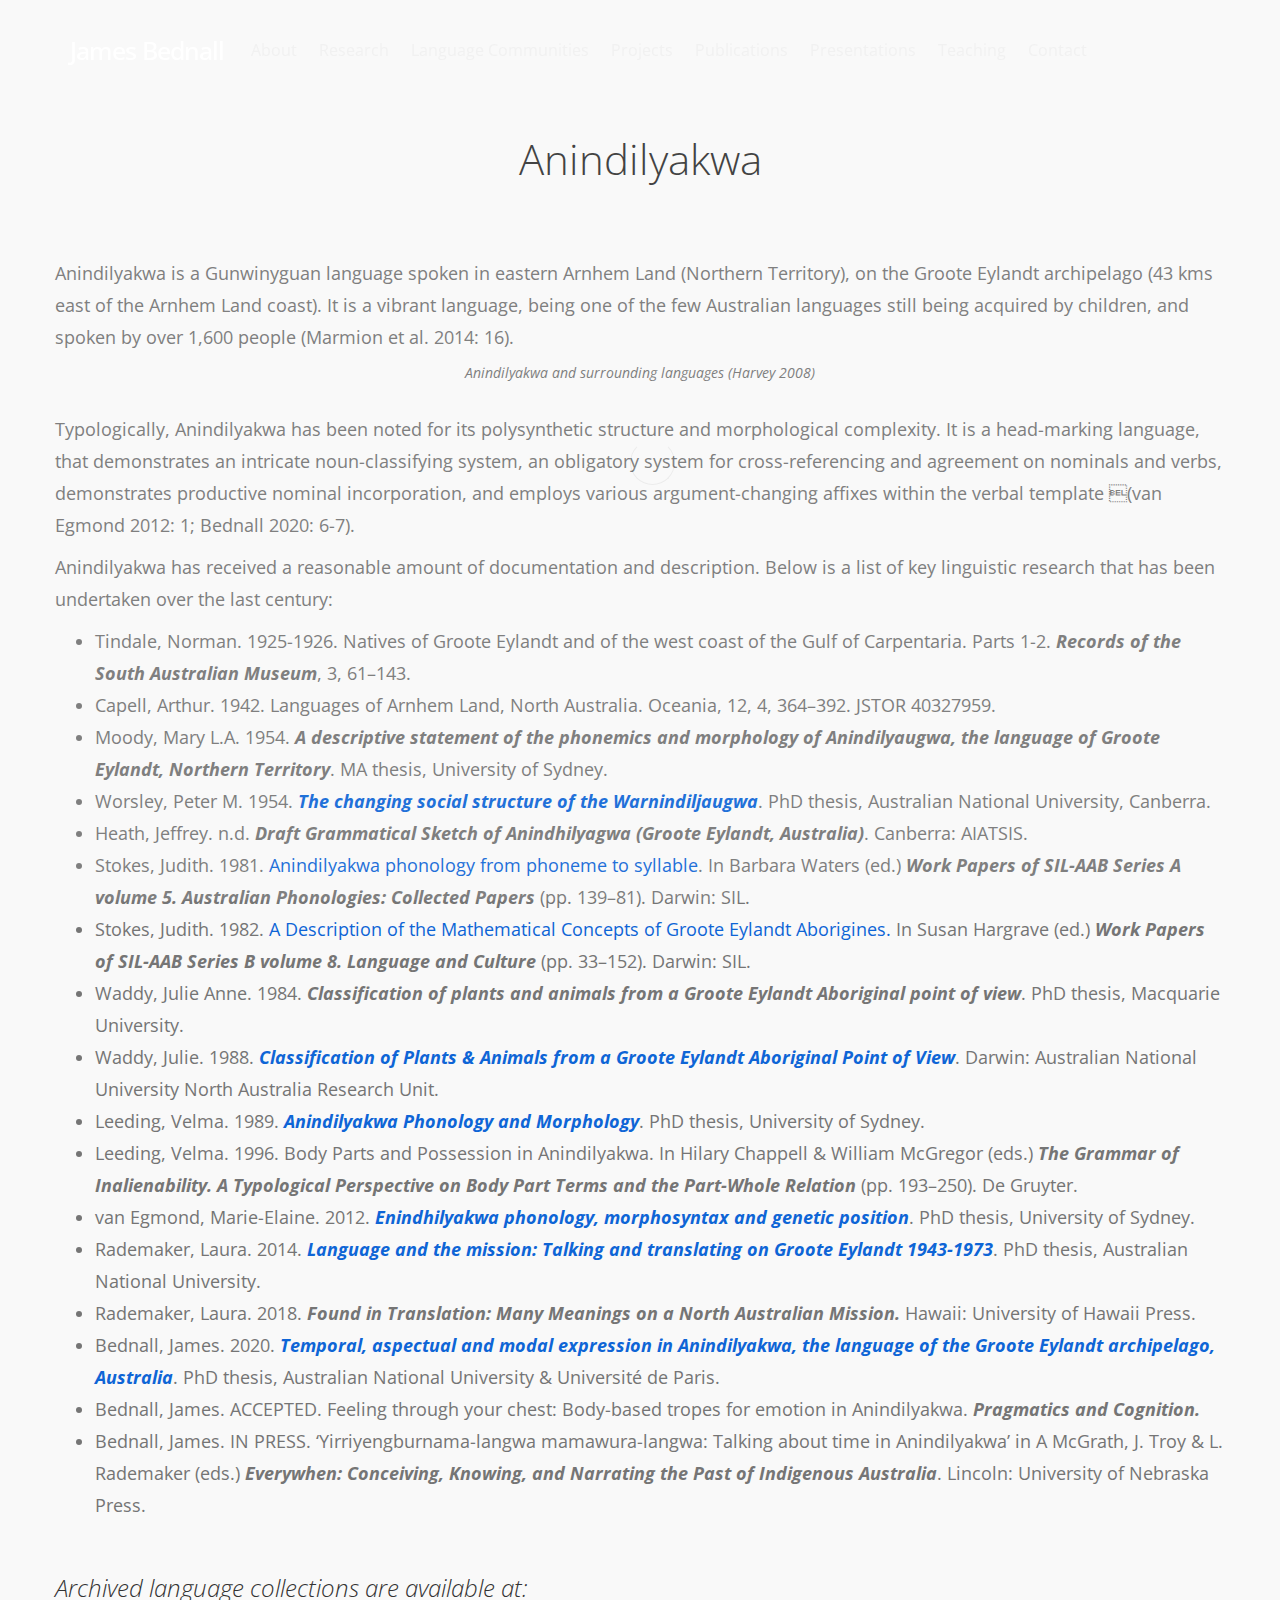
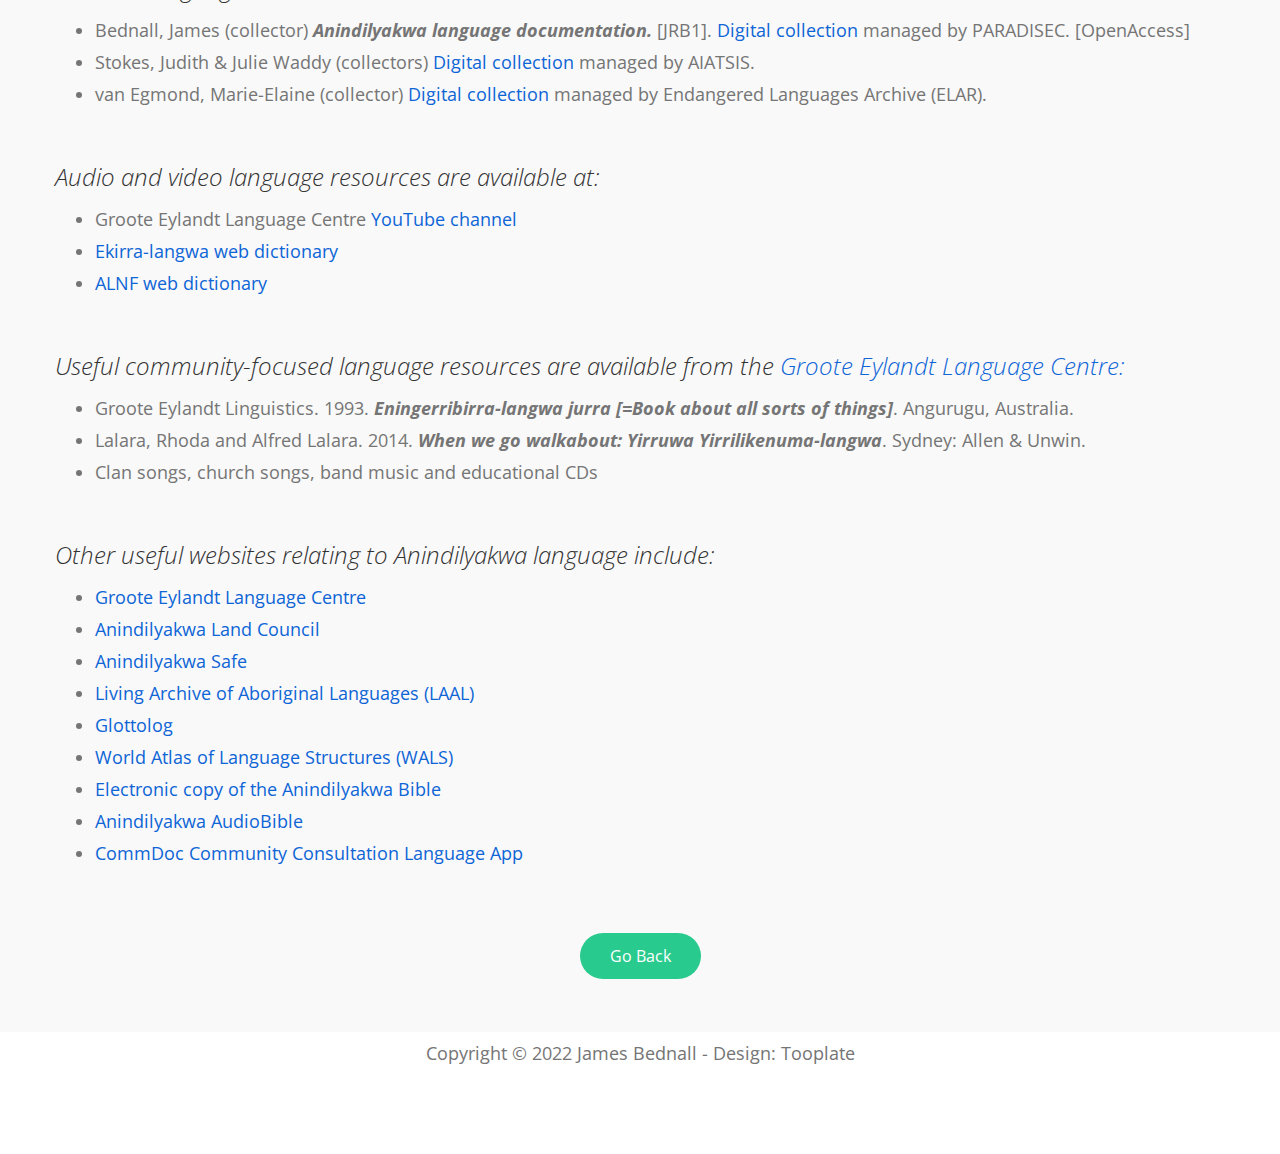
==== anindilyakwa.html @ 647bebe0 "c" ====
<!DOCTYPE html>
<html lang="en">
<head>

	<title>James Bednall</title>
	<!--

    Template 2106 Soft Landing

	http://www.tooplate.com/view/2106-soft-landing

    -->
     <meta charset="UTF-8">
     <meta http-equiv="X-UA-Compatible" content="IE=Edge">
     <meta name="description" content="">
     <meta name="keywords" content="">
     <meta name="team" content="">
     <meta name="viewport" content="width=device-width, initial-scale=1, maximum-scale=1">

     <link rel="stylesheet" href="css/bootstrap.min.css">
     <link rel="stylesheet" href="css/owl.carousel.css">
     <link rel="stylesheet" href="css/owl.theme.default.min.css">
     <link rel="stylesheet" href="css/font-awesome.min.css">

     <!-- MAIN CSS -->
     <link rel="stylesheet" href="css/tooplate-style.css">

</head>
<body>

     <!-- PRE LOADER -->
     <section class="preloader">
          <div class="spinner">

               <span class="spinner-rotate"></span>
               
          </div>
     </section>


     <!-- MENU -->
     <section class="navbar custom-navbar navbar-fixed-top" role="navigation">
          <div class="container">

               <div class="navbar-header">
                    <button class="navbar-toggle" data-toggle="collapse" data-target=".navbar-collapse">
                         <span class="icon icon-bar"></span>
                         <span class="icon icon-bar"></span>
                         <span class="icon icon-bar"></span>
                    </button>

                    <!-- lOGO TEXT HERE -->
                    <a href="index.html" class="navbar-brand">James Bednall</a>
               </div>

               <!-- MENU LINKS -->
               <div class="collapse navbar-collapse">
                    <ul class="nav navbar-nav">
                         <li><a href="#aboutme" class="smoothScroll">About</a></li>
                         <li><a href="#research" class="smoothScroll">Research</a></li>
                         <li><a href="#languagecommunities" class="smoothScroll">Language Communities</a></li>
                         <li><a href="#projects" class="smoothScroll">Projects</a></li>
                         <li><a href="#publications" class="smoothScroll">Publications</a></li>
                         <li><a href="#presentations" class="smoothScroll">Presentations</a></li>
                         <li><a href="#teaching" class="smoothScroll">Teaching</a></li>
                         <li><a href="#contact" class="smoothScroll">Contact</a></li>
                    </ul>
                
               </div>

          </div>
     </section>





    

<!-- About Me -->
<section id="aboutme" data-stellar-background-ratio="0.5">
     <div class="container">
          <br><br><br>
          <center><h1>Anindilyakwa</h1></center>
          <br><br><br>

          <div class="row">
              
                    <p>Anindilyakwa is a Gunwinyguan language spoken in eastern Arnhem Land (Northern Territory), 
                         on the Groote Eylandt archipelago (43 kms east of the Arnhem Land coast). It is a vibrant language, being one of the 
                         few Australian languages still being acquired by children, and spoken by over 1,600 people (Marmion et al. 2014: 16).</p>
                    <center><div class="project-image20"></div>
                    <p><h6>Anindilyakwa and surrounding languages (Harvey 2008)</h6></p></center>
                    <br>
               
          </div>

          <div class="row">

                    <p>Typologically, Anindilyakwa has been noted for its polysynthetic structure and morphological 
                         complexity. It is a head-marking language, that demonstrates an intricate noun-classifying system, an obligatory system 
                         for cross-referencing and agreement on nominals and verbs, demonstrates productive nominal incorporation, and employs 
                         various argument-changing affixes within the verbal template (van Egmond 2012: 1; Bednall 2020: 6-7).</p>
                         
                    <p>Anindilyakwa has received a reasonable amount of documentation and description. Below is a list of key linguistic 
                         research that has been undertaken over the last century:</p>

                         <ul>
                              <li>Tindale, Norman. 1925-1926. Natives of Groote Eylandt and of the west coast of the Gulf of Carpentaria. 
                                   Parts 1-2. <i>Records of the South Australian Museum</i>, 3, 61–143.</li>
                              <li>Capell, Arthur. 1942. Languages of Arnhem Land, North Australia. Oceania, 12, 4, 364–392. JSTOR 40327959.</li>
                              <li>Moody, Mary L.A. 1954. <i>A descriptive statement of the phonemics and morphology of Anindilyaugwa, the language 
                                   of Groote Eylandt, Northern Territory</i>. MA thesis, University of Sydney.</li>

                              <li>Worsley, Peter M. 1954. <a href="http://hdl.handle.net/1885/116807" target="_blank"><i>The changing social structure of the Warnindiljaugwa</i></a>. PhD thesis, Australian National 
                                   University, Canberra.</li>

                              <li>Heath, Jeffrey. n.d. <i>Draft Grammatical Sketch of Anindhilyagwa (Groote Eylandt, Australia)</i>. Canberra: AIATSIS.</li>
                              
                              <li>Stokes, Judith. 1981. <a href="www.ausil.org.au/sites/ausil/files/WP-A-5%20Abubduktajwa%20Phonology_0.pdf" target="_blank">Anindilyakwa 
                                   phonology from phoneme to syllable</a>. In Barbara Waters (ed.) <i>Work Papers of SIL-AAB Series 
                                   A volume 5. Australian Phonologies: Collected Papers</i> (pp. 139–81). Darwin: SIL.</li>

                              <li>Stokes, Judith. 1982. <a href="http://www.ausil.org.au/sites/ausil/files/WP-B-8%20Groote%20Maths%20concepts_0.pdf" target="_blank">A Description of the 
                                   Mathematical Concepts of Groote Eylandt Aborigines.</a> In Susan Hargrave (ed.) <i>Work Papers of SIL-AAB Series B volume 8. Language and Culture</i> 
                                   (pp. 33–152). Darwin: SIL. </li>

                              <li>Waddy, Julie Anne. 1984. <i>Classification of plants and animals from a Groote Eylandt Aboriginal point of view</i>. PhD thesis, 
                                   Macquarie University.</li>

                              <li>Waddy, Julie. 1988. <a href="http://hdl.handle.net/1885/49320" target="_blank"><i>Classification of Plants & Animals from a Groote Eylandt Aboriginal 
                                   Point of View</i></a>. Darwin: Australian National University North Australia Research Unit. </li>

                              <li>Leeding, Velma. 1989.  <a href="https://ses.library.usyd.edu.au/handle/2123/1558" target="_blank"><i>Anindilyakwa Phonology and Morphology</i></a>. PhD thesis, 
                                   University of Sydney. </li>

                              <li>Leeding, Velma. 1996. Body Parts and Possession in Anindilyakwa. In Hilary Chappell & William McGregor (eds.) 
                                   <i>The Grammar of Inalienability. A Typological Perspective on Body Part Terms and the Part-Whole Relation</i> (pp. 193–250). 
                                   De Gruyter.</li>

                              <li>van Egmond, Marie-Elaine. 2012. <a href="https://ses.library.usyd.edu.au/handle/2123/8747" target="_blank"><i>Enindhilyakwa phonology, morphosyntax and genetic 
                                   position</i></a>. PhD thesis, University of Sydney.</li>

                              <li>Rademaker, Laura. 2014. <a href="http://hdl.handle.net/1885/109309" target="_blank"><i>Language and the mission: Talking and translating on Groote Eylandt 
                                   1943-1973</i></a>. PhD thesis, Australian National University. </li>

                              <li>Rademaker, Laura. 2018. <i>Found in Translation: Many Meanings on a North Australian Mission.</i> Hawaii: University of 
                                   Hawaii Press.</li>

                              <li>Bednall, James. 2020. <a href="http://hdl.handle/net/1885/167214" target="_blank"><i>Temporal, aspectual and modal expression in Anindilyakwa, the language 
                                   of the Groote Eylandt archipelago, Australia</i></a>. PhD thesis, Australian National University & Université de Paris. </li>

                              <li>Bednall, James. ACCEPTED. Feeling through your chest: Body-based tropes for emotion in Anindilyakwa. 
                                   <i>Pragmatics and Cognition.</i></li>

                              <li>Bednall, James. IN PRESS. ‘Yirriyengburnama-langwa mamawura-langwa: Talking about time in Anindilyakwa’ in A McGrath, J. 
                                   Troy & L. Rademaker (eds.) <i>Everywhen: Conceiving, Knowing, and Narrating the Past of Indigenous Australia</i>. Lincoln: 
                                   University of Nebraska Press.</li>		
                         </ul>
                         <br>

                         <h3>Archived language collections are available at:</h3>
                         <ul>
                              <li>Bednall, James (collector) <i>Anindilyakwa language documentation.</i> [JRB1]. <a href="http://catalog.paradisec.org.au/collections/JRB1" target="_blank">Digital
                                    collection</a> managed by PARADISEC. [OpenAccess]</li>

                              <li>Stokes, Judith & Julie Waddy (collectors) <a href="https://aiatsis.gov.au/collections/searchcollection" target="_blank">Digital collection</a> managed 
                                   by AIATSIS.</li>

                              <li>van Egmond, Marie-Elaine (collector) <a href="http://elar.soas.ac.uk/deposit/0144" target="_blank">Digital collection</a> managed by Endangered Languages 
                                   Archive (ELAR).</li>
                         </ul>
                         <br>

                         <h3>Audio and video language resources are available at:</h3>
                         <ul>
                              <li>Groote Eylandt Language Centre <a href="https://www.youtube.com/channel/UCXCRwqVs3UTLPvR9q7TVKeA" target="_blank">YouTube channel</a></li>
                              <li><a href="https://anindilyakwa.org.au/resources/dictionaries/ela/" target="_blank">Ekirra-langwa web dictionary</a></li>
                              <li><a href="https://anindilyakwa.org.au/resources/dictionaries/alnf" target="_blank">ALNF web dictionary</a></li>
                         </ul>
                         <br> 

                         <h3>Useful community-focused language resources are available from the <a href="http://www.anindilyakwa.org.au/language-resources/items-for-sale/" target="_blank">
                              Groote Eylandt Language Centre:</a></h3>
                         <ul>
                              <li>Groote Eylandt Linguistics. 1993. <i>Eningerribirra-langwa jurra [=Book about all sorts of things]</i>. Angurugu, Australia.</li>
                              <li>Lalara, Rhoda and Alfred Lalara. 2014. <i>When we go walkabout: Yirruwa Yirrilikenuma-langwa</i>. Sydney: Allen & Unwin.</li>
                              <li>Clan songs, church songs, band music and educational CDs</li>
                         </ul>
                         <br>

                         <h3>Other useful websites relating to Anindilyakwa language include:</h3>
                         <ul>
                              <li><a href="http://www.anindilyakwa.org.au/" target="_blank">Groote Eylandt Language Centre</a></li>
                              <li><a href="http://www.anindilyakwa.com/" target="_blank">Anindilyakwa Land Council</a></li>
                              <li><a href="http://www.anindilyakwasafe.net/" target="_blank">Anindilyakwa Safe</a></li>
                              <li><a href="http://www.laal.cdu.edu.au/browse/language/450787" target="_blank">Living Archive of Aboriginal Languages (LAAL)</a></li>
                              <li><a href="https://glottolog.org/resource/languoid/id/anin1240" target="_blank">Glottolog</a></li>
                              <li><a href="https://wals.info/languoid/lect/wals_code_ann" target="_blank">World Atlas of Language Structures (WALS)</a></li>
                              <li><a href="https://ebible.org/pdf/aoi/aoi_a4.pdf" target="_blank">Electronic copy of the Anindilyakwa Bible</a></li>
                              <li><a href="https://apps.apple.com/gh/app/audiobible-anindilyakwa-edition/id986747048" target="_blank">Anindilyakwa AudioBible</a></li>
                              <li><a href="https://www.ntgpe.org/commdoc/web/index.htm" target="_blank">CommDoc Community Consultation Language App</a></li>
                         </ul>

               <br><br><br>

                         <center><p><a href="../jamesbednow.github.io/index.html" class="section-btn pricing-btn">Go Back</a></center>
                    
               
          </div>
     </div>
               
    
</section>




     <!-- FOOTER -->
     <footer id="footer" data-stellar-background-ratio="0.5">
          <div class="container">
               <div class="row">

                    <div class="copyright-text col-md-12 col-sm-12">
                    
                              <p>Copyright &copy; 2022 James Bednall - Design: Tooplate</p>
                    </div>

               </div>
          </div>
     </footer>


     <!-- SCRIPTS -->
     <script src="js/jquery.js"></script>
     <script src="js/bootstrap.min.js"></script>
     <script src="js/jquery.stellar.min.js"></script>
     <script src="js/owl.carousel.min.js"></script>
     <script src="js/smoothscroll.js"></script>
     <script src="js/custom.js"></script>

</body>
</html>
---- css/tooplate-style.css ----
/*

Template 2106 Soft Landing

http://www.tooplate.com/view/2106-soft-landing
	
*/
 
  @import url('https://fonts.googleapis.com/css?family=Open+Sans:300,300i,400');

  body {
    font-family: 'Open Sans', sans-serif;
    overflow-x: hidden;
    background: #f9f9f9;
  }



  /*---------------------------------------
     TYPOGRAPHY              
  -----------------------------------------*/

  h1,h2,h3,h4,h5,h6 {
    font-weight: 300;
    line-height: normal;
  }

  h1 {
    font-size: 3em;
  }

  h2 {
    color: #353535;
    font-size: 2em;
  }

  h3 {
    font-style: italic;
  }

  /* h6 = photo captions */
  h6 {
    color: #757575;
    font-size: 14px;
    font-weight: normal;
    line-height: 20px;
    font-style: italic;
  }

  p {
    color: #757575;
    font-size: 18px;
    font-weight: normal;
    line-height: 32px;
  }

  
  i {
    font-style: italic;
    font-size: 18px;
    font-weight: bold;
    line-height: 32px;
  }
  
  ul {
    color: #757575;
    font-size: 18px;
    font-weight: normal;
    line-height: 32px;
  }

 


  /*---------------------------------------
     GENERAL               
  -----------------------------------------*/

  html{
    -webkit-font-smoothing: antialiased;
  }

  a {
    color: #0e65d6;
    text-decoration: none !important;
  }

  a,
  input, button,
  .form-control {
    -webkit-transition: 0.5s;
    transition: 0.5s;
  }

  a:hover, a:active, a:focus {
    color: #29ca8e;
    outline: none;
  }

  ::-webkit-scrollbar{
    width: 8px;
    height: 8px;
  }

  ::-webkit-scrollbar-thumb {
    cursor: pointer;
    background: #202020;
  }

  .section-title {
    padding-bottom: 40px;
  }

  section {
    position: relative;
    padding: 50px 0;
  }

  #contact,
  footer {
    background: #ffffff;
    text-align: center;
  }

  .overlay {
    background: #536976;  /* fallback for old browsers */
    background: -webkit-linear-gradient(to right, #292E49, #536976);  /* Chrome 10-25, Safari 5.1-6 */
    background: linear-gradient(to right, #292E49, #536976); /* W3C, IE 10+/ Edge, Firefox 16+, Chrome 26+, Opera 12+, Safari 7+ */
    opacity: 0.4;
    position: absolute;
    top: 0;
    right: 0;
    bottom: 0;
    left: 0;
    width: 100%;
    height: 100%;
  }

  .online-form {
    position: relative;
  }

  .online-form .form-control {
    border-color: #f0f0f0;
    display: inline-block;
    vertical-align: top;
    border-radius: 50px;
    box-shadow: none;
    height: 50px;
    margin-right: 0.5em;
    padding-left: 15px;
  }

  .online-form input[type="email"] {
    width: 60%;
  }

  .online-form button {
    background: #29ca8e;
    border: 0;
    color: #ffffff;
    position: absolute;
    right: 6em;
    width: 25%;
  }

  .online-form button:hover {
    background: #202020;
    color: #ffffff;
  }



  /*---------------------------------------
     BUTTONS               
  -----------------------------------------*/

  .section-btn {
    background: #29ca8e;
    border: 0;
    border-radius: 50px;
    color: #ffffff;
    font-size: 16px;
    font-weight: normal;
    padding: 12px 30px;
    transition: 0.5s 0.2s;
  }

  .section-btn:hover,
  .section-btn:focus {
    background: #202020;
    color: #ffffff;
  }



  /*---------------------------------------
       PRE LOADER              
  -----------------------------------------*/

  .preloader {
    position: fixed;
    top: 0;
    left: 0;
    width: 100%;
    height: 100%;
    z-index: 99999;
    display: flex;
    flex-flow: row nowrap;
    justify-content: center;
    align-items: center;
    background: none repeat scroll 0 0 #ffffff;
  }

  .spinner {
    border: 1px solid transparent;
    border-radius: 3px;
    position: relative;
  }

  .spinner:before {
    content: '';
    box-sizing: border-box;
    position: absolute;
    top: 50%;
    left: 50%;
    width: 45px;
    height: 45px;
    margin-top: -10px;
    margin-left: -10px;
    border-radius: 50%;
    border: 1px solid #575757;
    border-top-color: #ffffff;
    animation: spinner .9s linear infinite;
  }

  @-webkit-@keyframes spinner {
    to {transform: rotate(360deg);}
  }

  @keyframes spinner {
    to {transform: rotate(360deg);}
  }



  /*---------------------------------------
      MENU              
  -----------------------------------------*/

  .custom-navbar {
    border: none;
    margin-bottom: 0;
    padding: 25px 0;
  }

  .custom-navbar .navbar-brand {
    color: #ffffff;
    font-size: 25px;
    font-weight: 500;
    letter-spacing: -1px;
  }

  .top-nav-collapse {
    background: #ffffff;
  }

  .custom-navbar .navbar-nav {
    margin-left: 0em;
  }

  .custom-navbar .nav li a {
    font-size: 16px;
    font-weight: normal;
    color: #f0f0f0;
    padding-right: 10px;
    padding-left: 12px;
  }

  .custom-navbar .nav li a:hover {
    background: transparent;
    color: #29ca8e;
  }

  .custom-navbar .navbar-nav > li > a:hover,
  .custom-navbar .navbar-nav > li > a:focus {
    background-color: transparent;
  }

  .custom-navbar .nav li.active > a {
    background-color: transparent;
    color: #29ca8e;
  }

  .custom-navbar .navbar-toggle {
    border: none;
    padding-top: 0px;
  }

  .custom-navbar .navbar-toggle {
    background-color: transparent;
  }

  .custom-navbar .navbar-toggle .icon-bar {
    background: #29ca8e;
    border-color: transparent;
  }

  @media(min-width:768px) {
    .custom-navbar {
      border-bottom: 0;
      background: 0 0; 
    }

    .custom-navbar.top-nav-collapse {
      background: #ffffff;
      -webkit-box-shadow: 0 1px 30px rgba(0, 0, 0, 0.1);
      -moz-box-shadow: 0 1px 30px rgba(0, 0, 0, 0.1);
      box-shadow: 0 1px 30px rgba(0, 0, 0, 0.1);
      padding: 10px 0;
    }

    .top-nav-collapse .navbar-brand {
      color: #252525;
    }

    .top-nav-collapse .nav li a {
      color: #575757;
    }

    .top-nav-collapse .nav .section-btn a {
      color: #ffffff;
    }
  }



  /*---------------------------------------
      HOME          
  -----------------------------------------*/

  #home {
    background: url('../images/home-bg.jpg') no-repeat center center;
    background-size: cover;
    vertical-align: middle;
    display: -webkit-box;
    display: -webkit-flex;
    display: -ms-flexbox;
    display: flex;
    -webkit-box-align: center;
    -webkit-align-items: center;
    -ms-flex-align: center;
    align-items: center;
    min-height: 100vh;
    position: relative;
    padding-top: 12em;
    text-align: center;
  }

  #home h1 {
    color: #ffffff;
    margin-top: 10px;
    margin-bottom: 40px;
  }

  .home-info {
    margin-top: 7em;
  }

  .home-info h3 {
    color: #f0f0f0;
    font-size: 11px;
    font-weight: bold;
    letter-spacing: 4px;
    text-transform: uppercase;
    margin: 10px 0;
  }
  

  /*---------------------------------------
      Research image   
  -----------------------------------------*/

  #research {
    background: url('../images/Sections/Research.JPG') no-repeat center center;
    background-size: cover;
    vertical-align: middle;
    display: -webkit-box;
    display: -webkit-flex;
    display: -ms-flexbox;
    display: flex;
    -webkit-box-align: center;
    -webkit-align-items: center;
    -ms-flex-align: center;
    align-items: center;
    min-height: 100vh;
    position: relative;
    padding-top: 12em;
    text-align: left;
  }


  .research-info h3 {
    font-size: 11px;
    font-weight: bold;
    letter-spacing: 4px;
    text-transform: uppercase;
    margin: 10px 0;
  }


/*---------------------------------------
      Anindilyakwa image   
  -----------------------------------------*/

  #anindilyakwa {
    background: url('../images/Sections/Anindilyakwa.jpg') no-repeat center center;
    background-size: cover;
    vertical-align: middle;
    display: -webkit-box;
    display: -webkit-flex;
    display: -ms-flexbox;
    display: flex;
    -webkit-box-align: center;
    -webkit-align-items: center;
    -ms-flex-align: center;
    align-items: center;
    min-height: 100vh;
    position: relative;
    padding-top: 12em;
    text-align: center;
  }


  .anindilyakwa-info h3 {
    color: #f0f0f0;
    font-size: 11px;
    font-weight: bold;
    letter-spacing: 4px;
    text-transform: uppercase;
    margin: 10px 0;
  }

  /*---------------------------------------
      FEATURE              
  -----------------------------------------*/

  #feature {
    background: #ffffff;
  }

  #feature .nav-tabs {
    border-bottom: 0;
  }

  #feature .nav>li>a {
    padding: 8px 0;
  }

  #feature .nav-tabs>li>a {
    color: #999999;
    font-size: 18px;
    border: 0;
    border-bottom: 3px solid transparent;
    border-radius: 0;
    margin-right: 35px;
  }

  #feature .nav-tabs>li.active>a, 
  #feature .nav-tabs>li.active>a:focus, 
  #feature .nav-tabs>li.active>a:hover {
    background: transparent;
    color: #202020;
    border-bottom: 3px solid #29ca8e;
  }

  #feature .nav>li>a:focus, 
  #feature .nav>li>a:hover {
    background: transparent;
    border-bottom: 3px solid #29ca8e;
    color: #202020;
  }

  #feature .tab-content {
    margin-top: 50px;
  }

  .tab-pane-item {
    margin: 20px 0;
  }

  .tab-pane-item h2 {
    margin: 0 0 5px 0;
  }

  .feature-image {
    position: absolute;
    bottom: -27em;
  }



  /*---------------------------------------
      ABOUT              
  -----------------------------------------*/

  #about .col-md-4 {
    margin: 0;
    padding: 0;
  }

  .team-thumb {
    background: #ffffff;
    position: relative;
    overflow: hidden;
  }

  .team-thumb-up:after {
    display: block;
    margin: 0 auto;
    position: absolute;
    top: -15px;
    right: 0;
    left: 0;
    content: "";
    width: 0;
    height: 0;
    border-right: 15px solid transparent;
    border-left: 15px solid transparent;
    border-bottom: 15px solid #ffffff;
  }

  .team-thumb-down:after {
    display: block;
    margin: 0 auto;
    position: absolute;
    bottom: -15px;
    right: 0;
    left: 0;
    content: "";
    width: 0;
    height: 0;
    border-right: 15px solid transparent;
    border-left: 15px solid transparent;
    border-top: 15px solid #ffffff;
  }

  .team-info {
    position: relative;
    padding: 40px;
  }

  .team-info h2 {margin: 0;}

  .team-info small {
    display: block;
    font-size: 18px;
    margin: 5px 0 10px 0;
  }

  .team-thumb img {
    width: 100%;
  }



  /*---------------------------------------
      TESTIMONIAL           
  -----------------------------------------*/

  #testimonial {
    background: #ffffff;
  }

  #testimonial .col-md-6 {
    margin: 0;
    padding: 0;
  }

  #testimonial .section-title {
    padding-bottom: 0;
  }

  #testimonial h1 {
    color: #000000;
  }

  .testimonial-image {
    background: url('../images/Profile_Pic/About.jpg') no-repeat center center;
    background-size: cover;
    width: 100%;
    height: 65vh;
  }


  .testimonial-info {
    background: #202020;
    padding: 40px;
    height: 65vh;
  }

  .testimonial-info h3 {
    color: #d9d9d9;
    font-style: italic;
    margin-top: 5px;
  }

  .testimonial-info .item {
    display: block;
    width: 100%;
  }

  .testimonial-item {
    margin: 20px 0;
  }

  .owl-carousel .owl-item img,
  .testimonial-item img,
  .testimonial-item h4 {
    color: #d9d9d9;
    display: inline-block;
    vertical-align: top;
  }

  .owl-carousel .owl-item img,
  .testimonial-item img {
    border: 3px solid #ffffff;
    border-radius: 100px;
    width: 60px;
    height: 60px;
    margin-right: 10px;
  }




  /*---------------------------------------
      Research Image         
  -----------------------------------------*/

  #research {
    background: #ffffff;
  }

  #research .col-md-6 {
    margin: 0;
    padding: 0;
  }

  #research .section-title {
    padding-bottom: 0;
  }

  #research h1 {
    color: #000000;
  }

  .research-image {
    background: url('../images/Sections/Research.JPG') no-repeat;
    background-size: cover;
    width: 100%;
    height: 35vh;
  }


  .research-info {
    background: #202020;
    padding: 40px;
    height: 65vh;
  }

  .research-info h3 {
    color: #d9d9d9;
    font-style: italic;
    margin-top: 5px;
  }

  .research-info .item {
    display: block;
    width: 100%;
  }

  .research-item {
    margin: 20px 0;
  }

  .owl-carousel .owl-item img,
  .research-item img,
  .research-item h4 {
    color: #d9d9d9;
    display: inline-block;
    vertical-align: top;
  }

  .owl-carousel .owl-item img,
  .research-item img {
    border: 3px solid #ffffff;
    border-radius: 100px;
    width: 60px;
    height: 60px;
    margin-right: 10px;
  }

 /*---------------------------------------
     Images Bank             
  -----------------------------------------*/
#project {
  background: #ffffff;

}

.project-image1 {
  background: url('../images/Sections/TAM-in-Anindilyakwa-project.jpg') no-repeat;
  background-size: cover;
  width: 100%;
  height: 35vh;
  margin-top: 25px;
}

.project-image2 {
  background: url('../images/Sections/Nganang-Badimaya-Wangga-project.jpg') no-repeat;
  background-size: cover;
  width: 100%;
  height: 35vh;
  margin-top: 25px;
}

.project-image3 {
  background: url('../images/Sections/Badimaya-dictionary-project.JPG') no-repeat;
  background-size: cover;
  width: 100%;
  height: 35vh;
  margin-top: 25px;
}

.project-image4 {
  background: url('../images/Sections/On-Badimaya-Country-project.JPG') no-repeat;
  background-size: cover;
  width: 100%;
  height: 35vh;
  margin-top: 25px;
}

.project-image5 {
  background: url('../images/Sections/Badimaya-dictionary.png') no-repeat;
  background-size: contain;
  width: 100%;
  height: 15vh;
  margin-top: 25px;
}

.project-image6 {
  background: url('../images/Sections/Badimaya-Guwaga.png') no-repeat;
  background-size: contain;
  width: 100%;
  height: 15vh;
  margin-top: 25px;
}

.project-image7 {
  background: url('../images/Sections/Nganang-Badimaya-Wangga-1.png') no-repeat;
  background-size: contain;
  width: 100%;
  height: 15vh;
  margin-top: 25px;
}


.project-image8 {
  background: url('../images/Sections/On-Badimaya-Country.jpg') no-repeat;
  background-size: contain;
  width: 100%;
  height: 15vh;
  margin-top: 25px;
}

.project-image9 {
  background: url('../images/Sections/Badimaya-seasonal-calendar.png') no-repeat;
  background-size: contain;
  width: 100%;
  height: 15vh;
  margin-top: 25px;
}

.project-image10 {
  background: url('../images/Sections/Bush-yarns-from-Mt-Magnet.png') no-repeat;
  background-size: contain;
  width: 100%;
  height: 15vh;
  margin-top: 25px;
}

.project-image11 {
  background: url('../images/Sections/Joe-Benjamin-Stories.png') no-repeat;
  background-size: contain;
  width: 100%;
  height: 15vh;
  margin-top: 25px;
}

.project-image12 {
  background: url('../images/Sections/Teaching.JPG') no-repeat center center;
  background-size: contain;
  width: 100%;
  height: 45vh;
  margin-top: 25px;
}

.project-image13 {
  background: url('../images/Profile_Pic/Presentations.jpg') no-repeat center center;
  background-size: contain;
  width: 100%;
  height: 45vh;
  margin-top: 25px;
}

.project-image14 {
  background: url('../images/Contact_Logos/email-icon.png') no-repeat ;
  background-size: contain;
  width: 100%;
  height: 5vh;

}

.project-image15 {
  background: url('../images/Contact_Logos/academia.jpg') no-repeat;
  background-size: contain;
  width: 100%;
  height: 5vh;

}

.project-image16 {
  background: url('../images/Contact_Logos/linkedin.png') no-repeat;
  background-size: contain;
  width: 100%;
  height: 5vh;

}

.project-image17 {
  background: url('../images/Contact_Logos/logo_ANU_university.png') no-repeat;
  background-size: contain;
  width: 100%;
  height: 5vh;

}

.project-image18 {
  background: url('../images/Contact_Logos/orcid_logo.png') no-repeat;
  background-size: contain;
  width: 100%;
  height: 5vh;
 
}

.project-image19 {
  background: url('../images/Contact_Logos/research_gate.png') no-repeat;
  background-size: contain;
  width: 100%;
  height: 5vh;

}

  /*---------------------------------------
      PRICING             
  -----------------------------------------*/

  #about .section-title,
  #pricing .section-title {
    text-align: center;
  }

  #pricing .col-md-4 {
    margin: 0;
    padding: 0;
  }

  #pricing .col-md-4:last-child .pricing-thumb {
    border-right: 0;
  }

  .pricing-thumb {
    background: #ffffff;
    border-right: 2px solid #f0f0f0;
    padding: 20px 40px;
  }

  .pricing-title {
    padding-bottom: 5px;
  }

  .pricing-info {
    border-top: 2px solid #f0f0f0;
    border-bottom: 2px solid #f0f0f0;
    background: url(../images/Sections/Anindilyakwa.jpg);
    background-size: cover;
    width: 100%;
    height: 35vh;
  }

  .pricing-info,
  .pricing-bottom {
    padding: 20px 0;
  }

  .pricing-info p {
    font-size: 16px;
  }

  .pricing-bottom {
    height: 8vh;
    margin: auto;

    width: 42%;
    padding: 30px;
  
    
  }

  .pricing-bottom span {
    font-size: 20px;
  }

  .pricing-btn {
    border: 0px solid green;

  }

  .pricing-info2 {
    border-top: 2px solid #f0f0f0;
    border-bottom: 2px solid #f0f0f0;
    background: url(../images/Sections/Badimaya.jpg);
    background-size: cover;
    width: 100%;
    height: 35vh;
  }



  /*---------------------------------------
      CONTACT             
  -----------------------------------------*/

  #contact-form .col-md-12,
  #contact-form .col-md-4 {
    padding-left: 0;
  }

  #contact-form .form-control {
    background: transparent;
    border: 0;
    border-bottom: 3px solid #f0f0f0;
    border-radius: 0;
    box-shadow: none;
    margin: 10px 0;
  }

  #contact-form .form-control:focus {
    border-bottom-color: #202020;
  }

  #contact-form input {
    height: 50px;
  }

  #contact-form input[type='submit'] {
    background: #202020;
    border-radius: 50px;
    border: 0;
    color: #ffffff;
  }

  #contact-form input[type='submit']:hover {
    background: #29ca8e;
    color: #ffffff;
  }
  


  /*---------------------------------------
     FOOTER              
  -----------------------------------------*/

  footer {
    padding-bottom: 80px;
  }

  .copyright-text p {
    margin: 5px;
  }



  /*---------------------------------------
     SOCIAL ICON              
  -----------------------------------------*/

  .social-icon {
    position: center;
    padding: 0;
    margin: 0;
  }

  .social-icon li {
    display: inline-block;
    list-style: none;
    padding: 50px;
    position: center;
  
  }

  .social-icon li a {
    border-radius: 50px;
    color: #202020;
    font-size: 15px;
    width: 35px;
    height: 35px;
    line-height: 35px;
    text-decoration: none;
    text-align: center;
    position: center;
    margin: 80px 80px 80px 0;
  }

  .social-icon li a:hover {
    background: #536976;
    color: #ffffff;
  }



  /*---------------------------------------
     RESPONSIVE STYLES              
  -----------------------------------------*/

  @media only screen and (max-width: 1200px) {

    .custom-navbar .navbar-nav {
      margin-left: 3em;
    }

    .home-info {
      margin-top: 0;
    }
  }


  @media only screen and (max-width: 992px) {

    section {
      padding: 60px 0;
    }

    .custom-navbar .navbar-nav {
      margin-left: 0;
    }

    .custom-navbar .nav li a {
      font-size: 14px;
      padding-right: 15px;
      padding-left: 15px;
    }

    #feature .nav-tabs>li>a {
      font-size: 16px;
      margin-right: 20px;
    }

    .feature-image {
      bottom: -24em;
    }

    .pricing-thumb {
      margin-bottom: 30px;
    }

    footer {
      padding-bottom: 40px;
    }
  }


  @media screen and (max-width: 767px) {

    .section-title {
      padding-bottom: 20px;
    }

    .custom-navbar {
      background: #ffffff;
      -webkit-box-shadow: 0 1px 30px rgba(0, 0, 0, 0.1);
      -moz-box-shadow: 0 1px 30px rgba(0, 0, 0, 0.1);
      box-shadow: 0 1px 30px rgba(0, 0, 0, 0.1);
      padding: 10px 0;
      text-align: center;
    }

    .custom-navbar .nav li a {
      line-height: normal;
      padding: 5px;
    }

    .custom-navbar .navbar-brand,
    .top-nav-collapse .navbar-brand {
      color: #202020;
      font-weight: normal;
    }

    .custom-navbar .nav li a,
    .top-nav-collapse .nav li a {
      color: #656565;
    }

    .feature-image {
      position: relative;
      bottom: 0;
    }

    #about .col-md-4:nth-child(3n) .team-thumb {
      display: flex;
      -webkit-box-orient: vertical;
      flex-direction: column-reverse;
      -webkit-flex-direction: column-reverse;
      -ms-flex-direction: column-reverse;
    }

    .team-thumb-down:after {
      top: -15px;
      bottom: inherit;
      border-top: inherit;
      border-bottom: 15px solid #ffffff;
    }

    .testimonial-image,
    .testimonial-info {
      height: 85vh;
    }

    .testimonial-info {
      padding: 30px;
    }
  }


  @media screen and (max-width: 480px) {

    .online-form input[type="email"],
    .online-form .form-control {
      width: 85%;
    }

    .online-form .form-control {
      display: block;
      margin: 20px auto;
    }

    .online-form button {
      position: relative;
      right: 0;
    }

    .testimonial-image,
    .testimonial-info {
      height: 85vh;
    }
  }
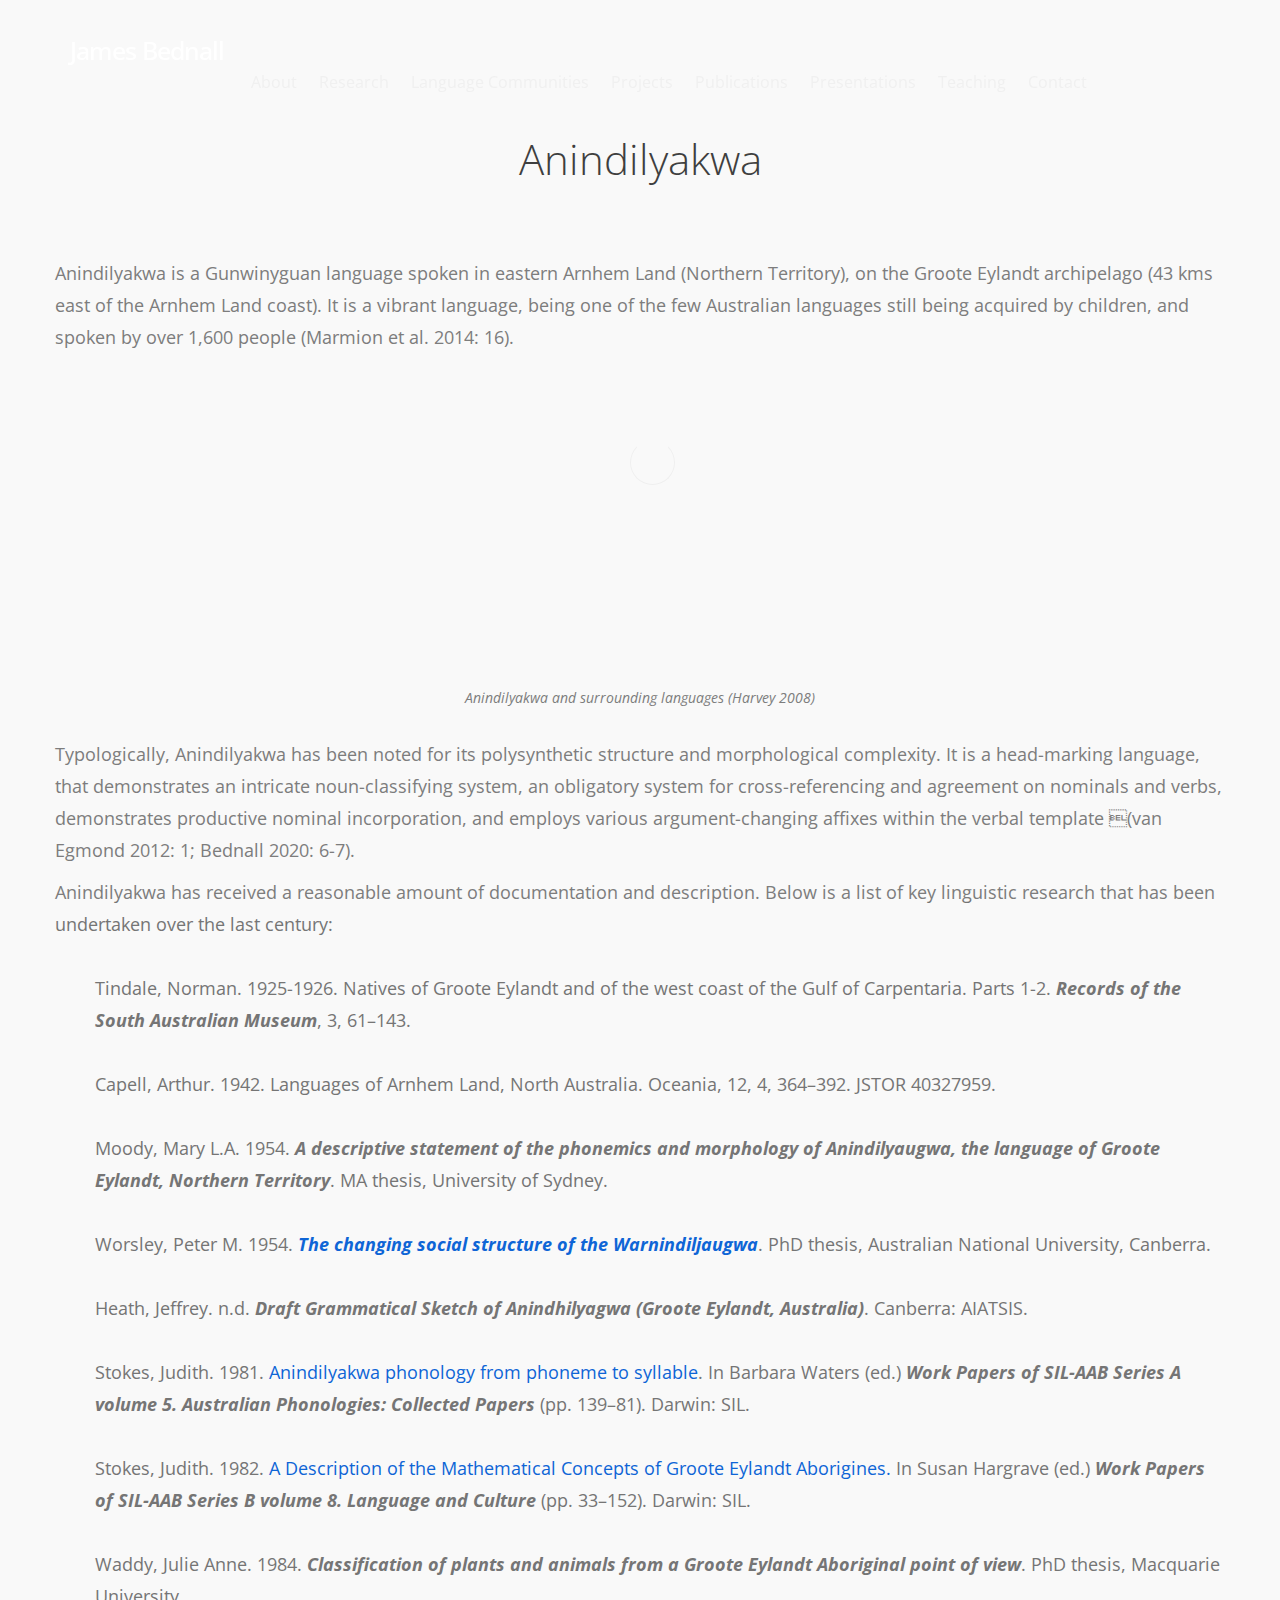
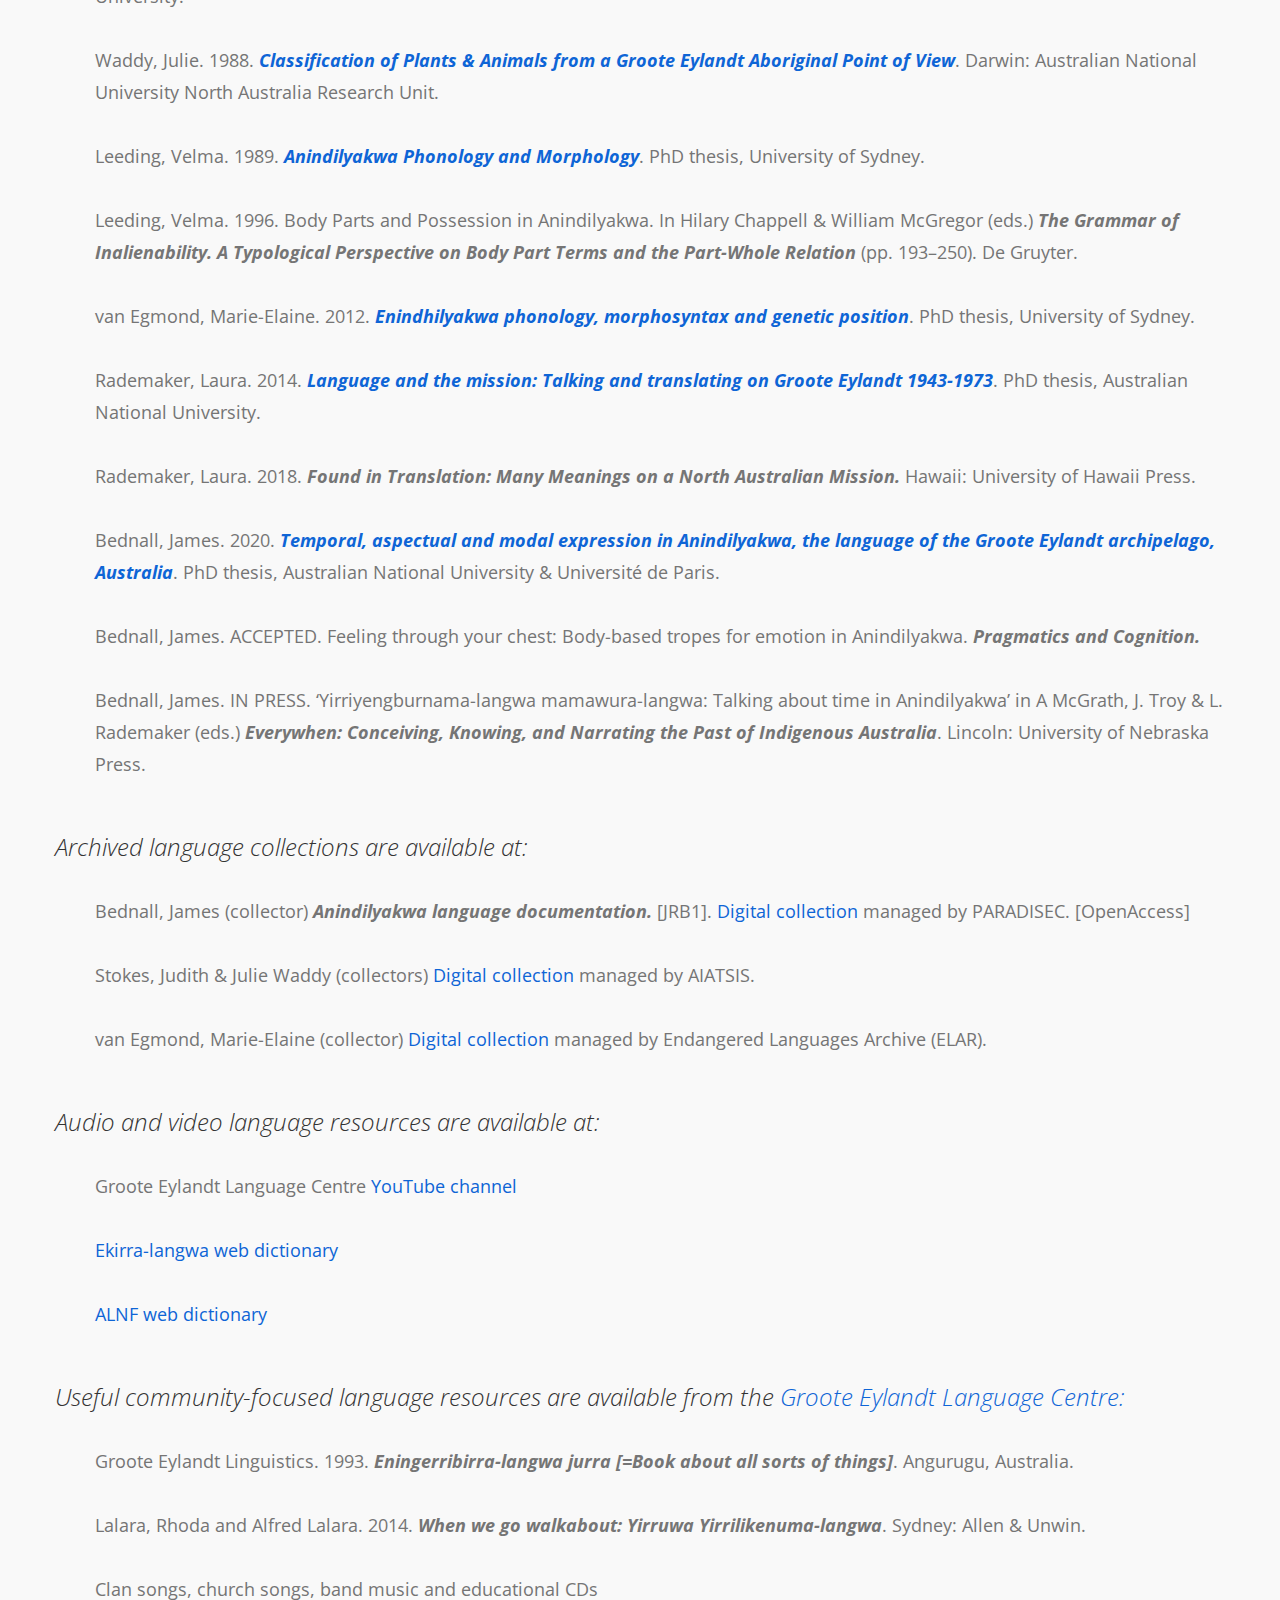
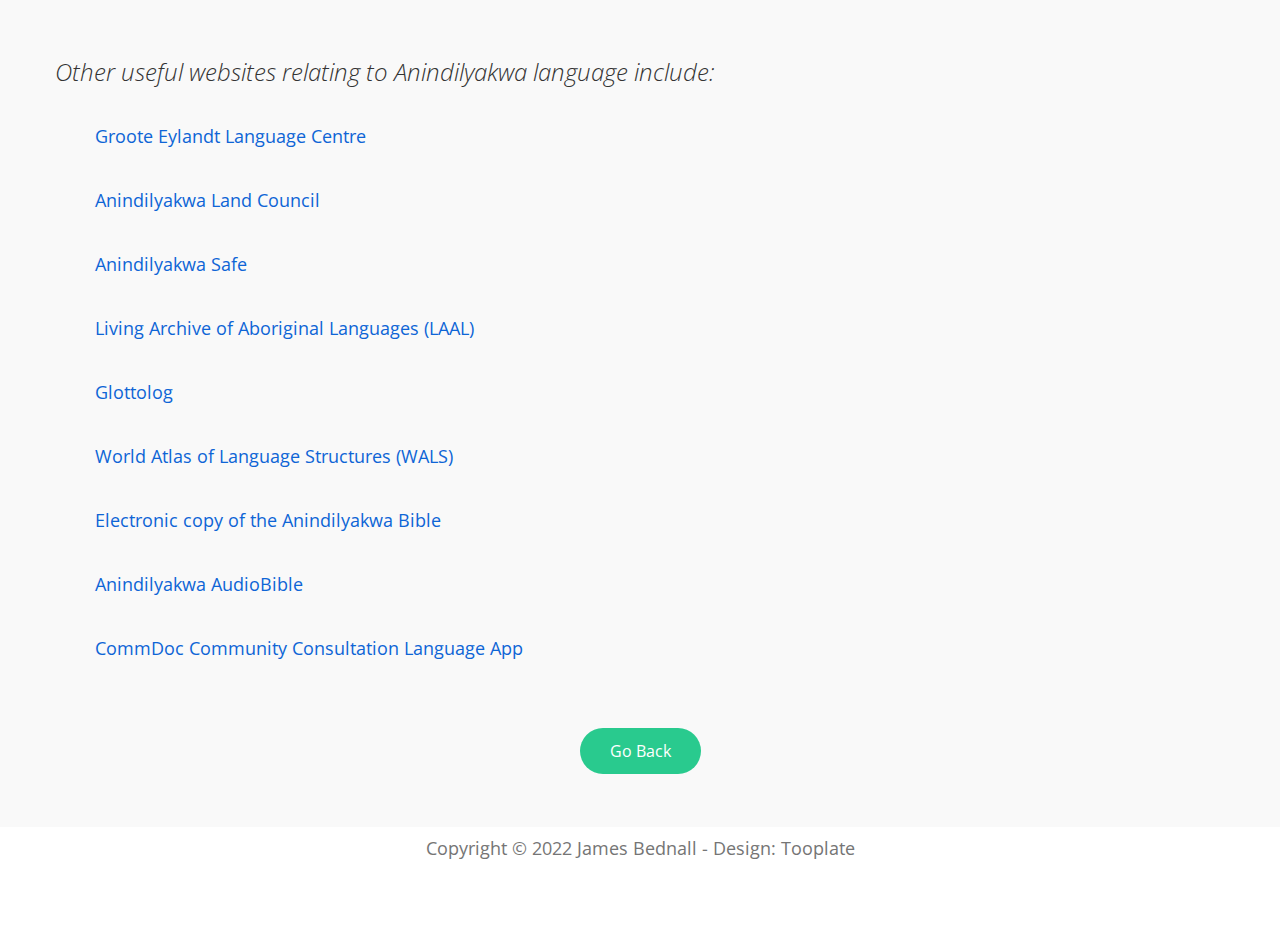
==== commit 9bc42052: "f" ====
--- a/anindilyakwa.html
+++ b/anindilyakwa.html
@@ -39,7 +39,7 @@
 
 
      <!-- MENU -->
-     <section class="navbar custom-navbar navbar-fixed-top" role="navigation">
+     <section class="navbar custom-navbar2 navbar-fixed-top" role="navigation">
           <div class="container">
 
                <div class="navbar-header">
--- a/css/tooplate-style.css
+++ b/css/tooplate-style.css
@@ -67,7 +67,14 @@
     font-size: 18px;
     font-weight: normal;
     line-height: 32px;
-  }
+    list-style: none;
+  }
+
+  li {
+    list-style: none;
+    margin-top: 32px;
+  }
+
 
  
 
@@ -245,7 +252,7 @@
 
 
   /*---------------------------------------
-      MENU              
+      MENU 1       original       
   -----------------------------------------*/
 
   .custom-navbar {
@@ -313,6 +320,97 @@
     }
 
     .custom-navbar.top-nav-collapse {
+      background: #ffffff;
+      -webkit-box-shadow: 0 1px 30px rgba(0, 0, 0, 0.1);
+      -moz-box-shadow: 0 1px 30px rgba(0, 0, 0, 0.1);
+      box-shadow: 0 1px 30px rgba(0, 0, 0, 0.1);
+      padding: 10px 0;
+    }
+
+    .top-nav-collapse .navbar-brand {
+      color: #252525;
+    }
+
+    .top-nav-collapse .nav li a {
+      color: #575757;
+    }
+
+    .top-nav-collapse .nav .section-btn a {
+      color: #ffffff;
+    }
+  }
+
+
+
+/*---------------------------------------
+      MENU 2 !!!!!    
+  -----------------------------------------*/
+
+  .custom-navbar2 {
+    border: none;
+    margin-bottom: 0;
+    padding: 25px 0;
+  }
+
+  .custom-navbar2 .navbar-brand {
+    color: #ffffff;
+    font-size: 25px;
+    font-weight: 500;
+    letter-spacing: -1px;
+  }
+
+  .top-nav-collapse {
+    background: #ffffff;
+  }
+
+  .custom-navbar2 .navbar-nav {
+    margin-left: 0em;
+  }
+
+  .custom-navbar2 .nav li a {
+    font-size: 16px;
+    font-weight: normal;
+    color: #f0f0f0;
+    padding-right: 10px;
+    padding-left: 12px;
+  }
+
+  .custom-navbar2 .nav li a:hover {
+    background: white;
+    color: #29ca8e;
+  }
+
+  .custom-navbar2 .navbar-nav > li > a:hover,
+  .custom-navbar2 .navbar-nav > li > a:focus {
+    background-color: white;
+  }
+
+  .custom-navbar2 .nav li.active > a {
+    background-color: white;
+    color: #29ca8e;
+  }
+
+  .custom-navbar2 .navbar-toggle {
+    border: none;
+    padding-top: 0px;
+  }
+
+  .custom-navbar2 .navbar-toggle {
+    background-color: white;
+  }
+
+  .custom-navbar2 .navbar-toggle .icon-bar {
+    background: #29ca8e;
+    border-color: transparent;
+  }
+
+  @media(min-width:768px) {
+    .custom-navbar2 {
+      border-bottom: 0;
+      background: 0 0; 
+    }
+
+    .custom-navbar2.top-nav-collapse {
       background: #ffffff;
       -webkit-box-shadow: 0 1px 30px rgba(0, 0, 0, 0.1);
       -moz-box-shadow: 0 1px 30px rgba(0, 0, 0, 0.1);
@@ -862,6 +960,14 @@
 
 }
 
+.project-image20 {
+  background: url('../images/Sections/Anindilyakwa-map.jpg') no-repeat center;
+  background-size: contain;
+  width: 100%;
+  height: 35vh;
+
+}
+
   /*---------------------------------------
       PRICING             
   -----------------------------------------*/
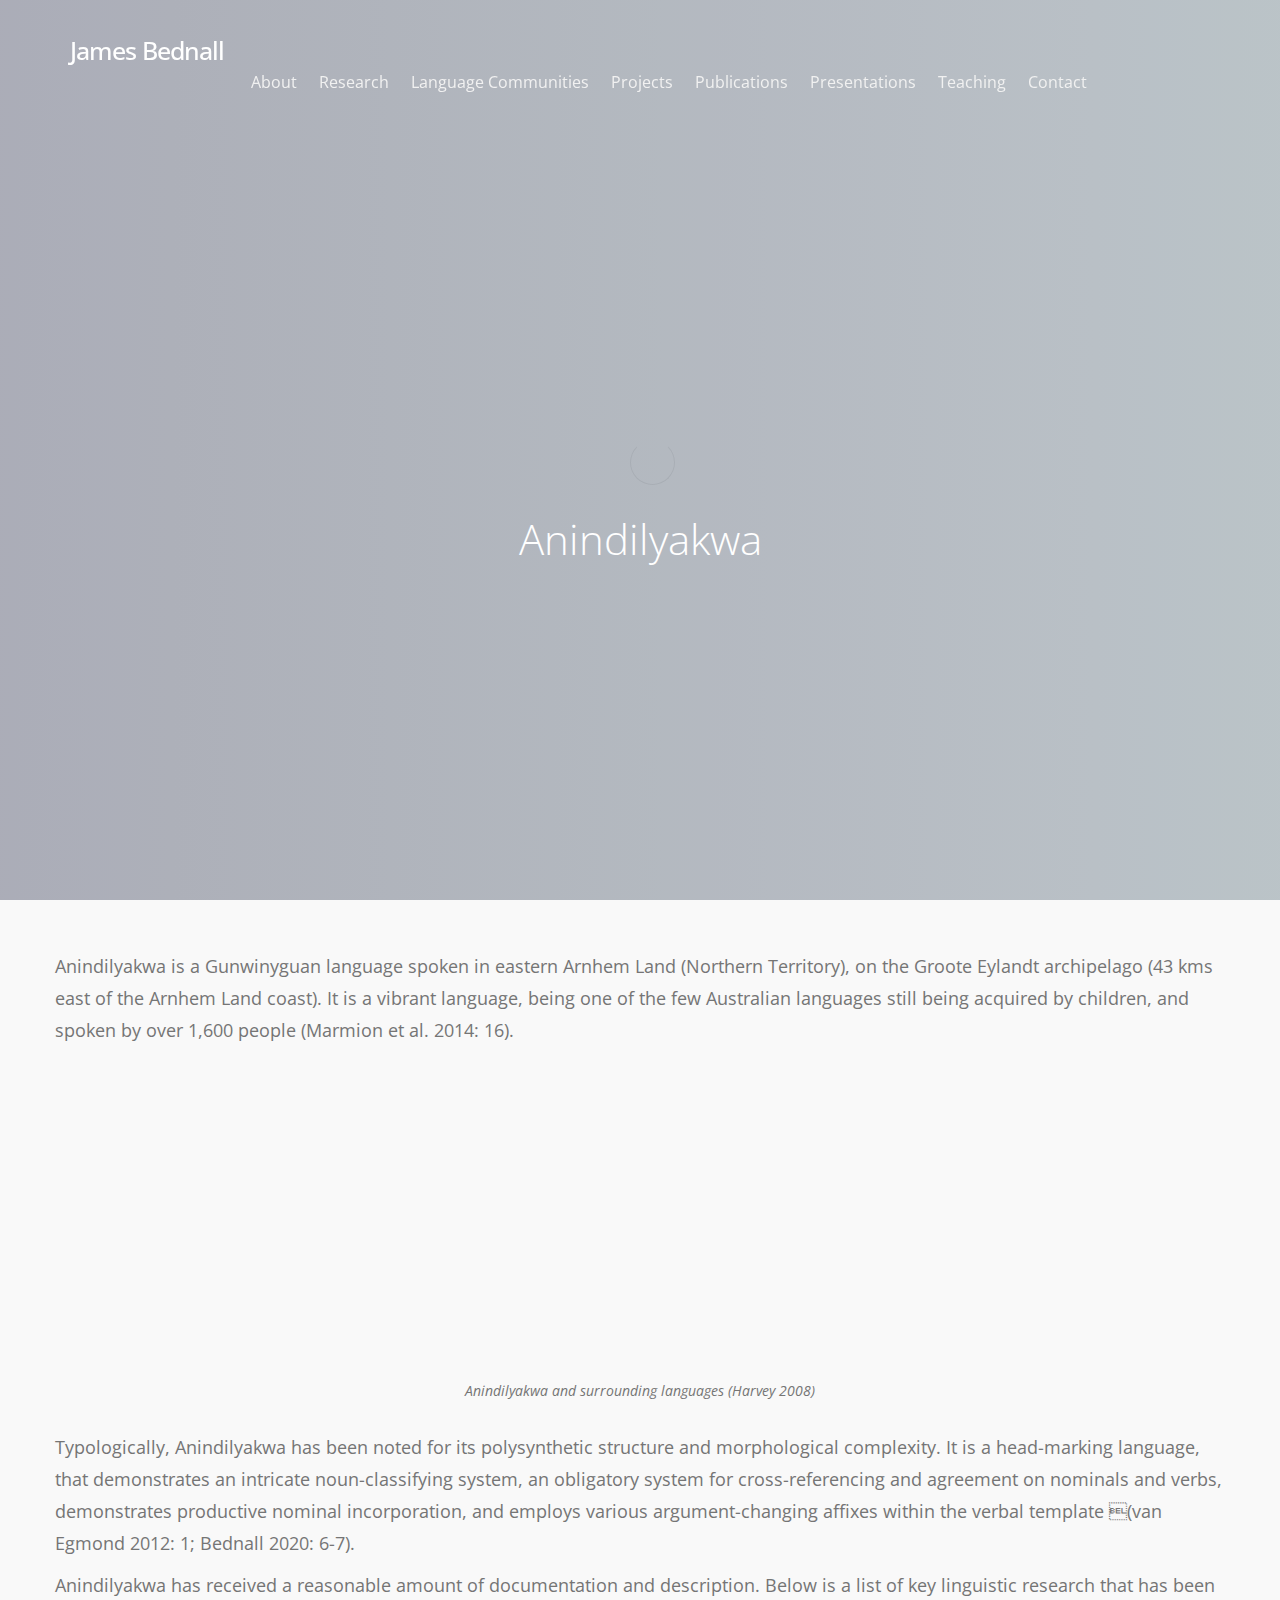
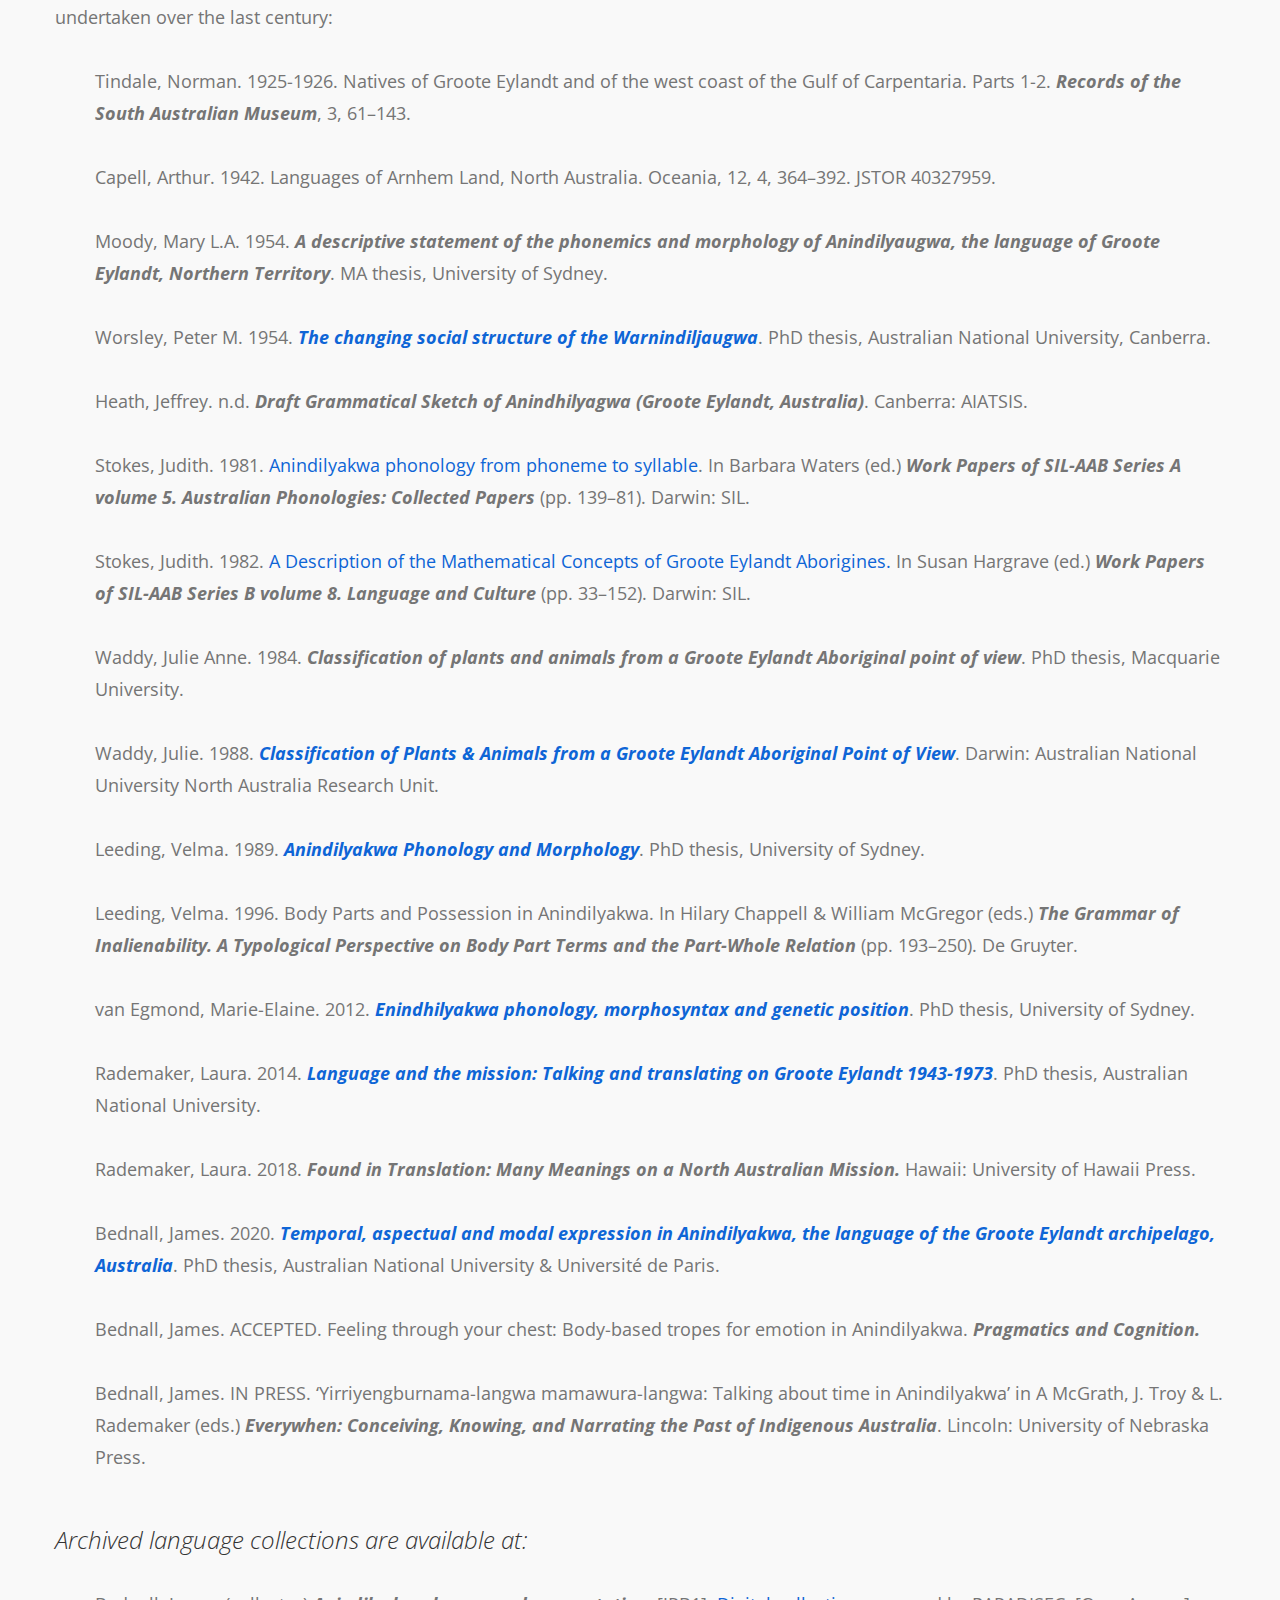
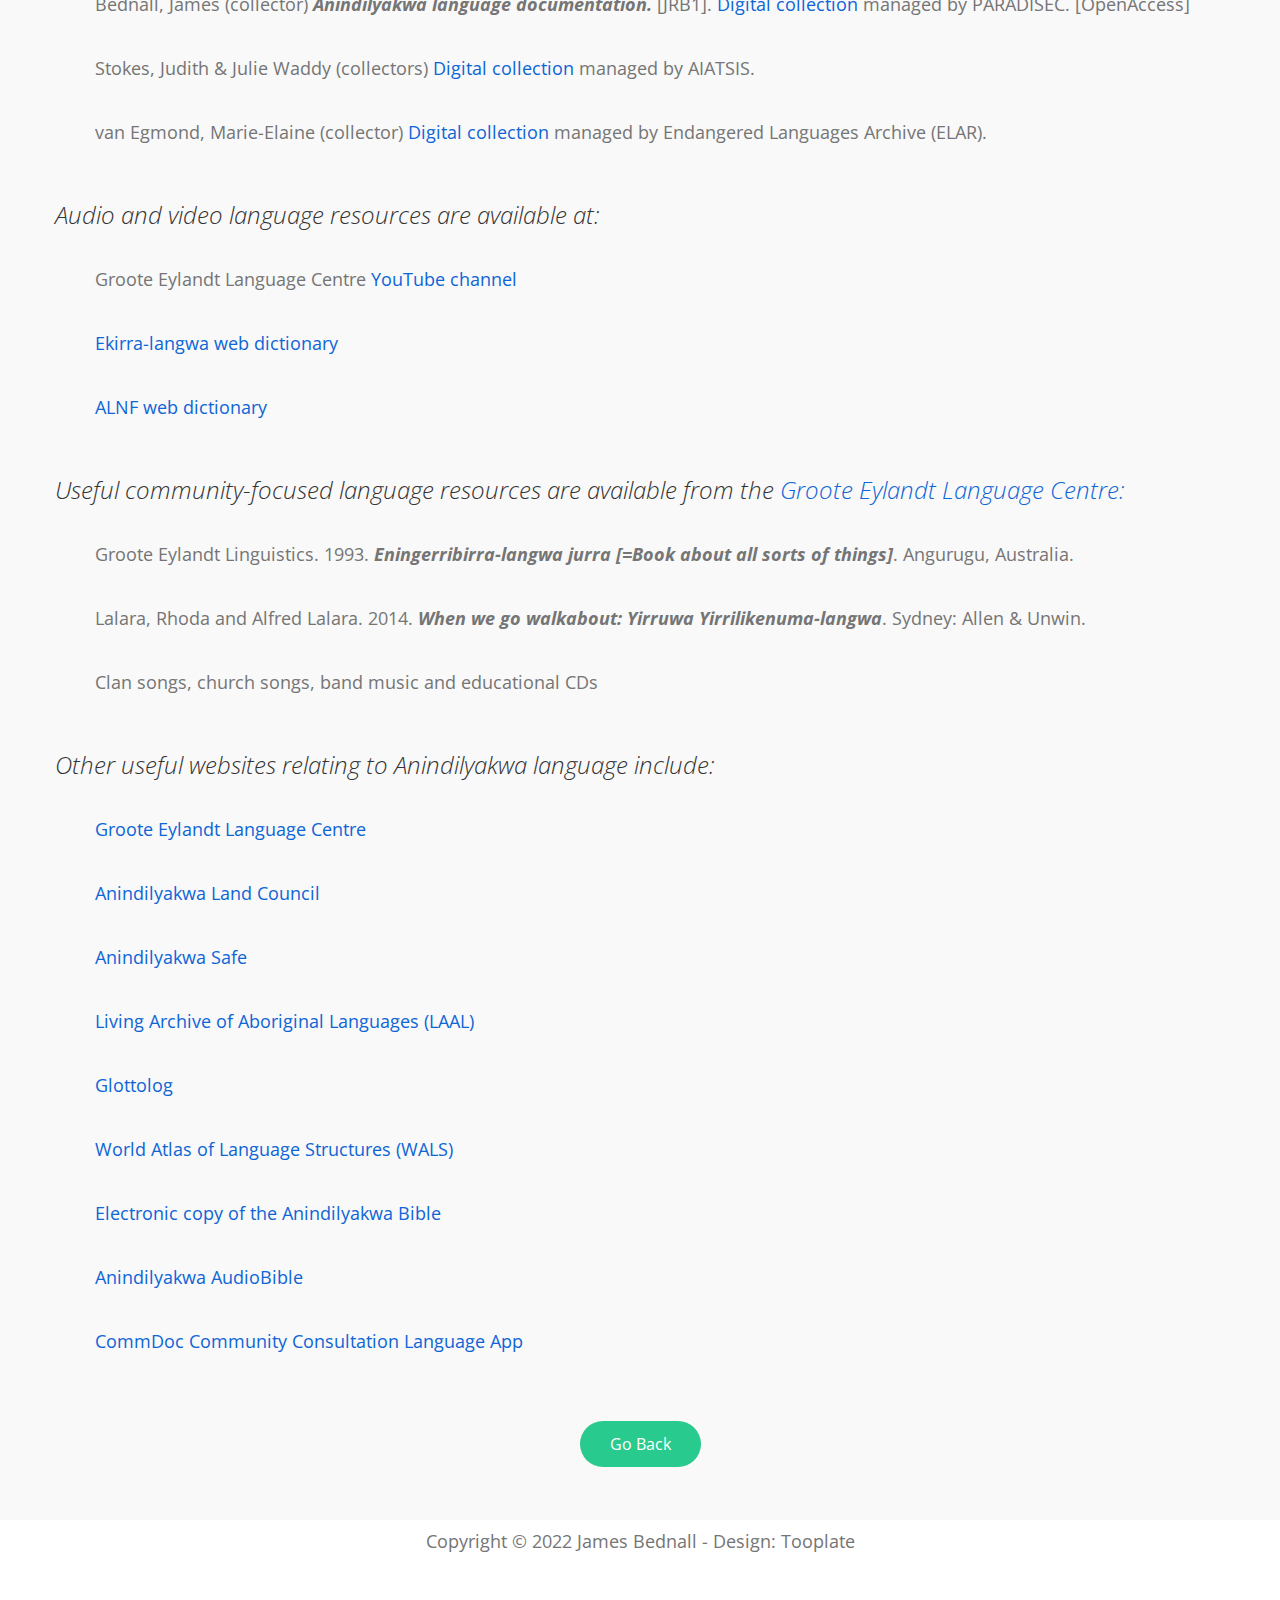
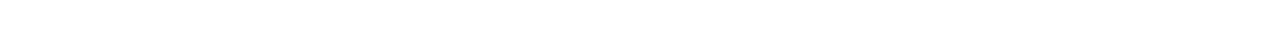
==== commit 67671a7c: "c" ====
--- a/anindilyakwa.html
+++ b/anindilyakwa.html
@@ -36,6 +36,7 @@
                
           </div>
      </section>
+
 
 
      <!-- MENU -->
@@ -73,16 +74,29 @@
 
 
 
-
+     
+ <!-- FEATURE -->
+ <section id="home2" data-stellar-background-ratio="0.5">
+     <div class="overlay"></div>
+     <div class="container">
+          <div class="row">
+
+               <div class="col-md-offset-3 col-md-6 col-sm-12">
+                    <div class="home2-info">
+                         <h1>Anindilyakwa</h1>
+                    </div>
+               </div>
+
+          </div>
+     </div>
+</section>
 
     
 
 <!-- About Me -->
 <section id="aboutme" data-stellar-background-ratio="0.5">
      <div class="container">
-          <br><br><br>
-          <center><h1>Anindilyakwa</h1></center>
-          <br><br><br>
+        
 
           <div class="row">
               
--- a/css/tooplate-style.css
+++ b/css/tooplate-style.css
@@ -382,11 +382,11 @@
 
   .custom-navbar2 .navbar-nav > li > a:hover,
   .custom-navbar2 .navbar-nav > li > a:focus {
-    background-color: white;
+    background-color: transparent;
   }
 
   .custom-navbar2 .nav li.active > a {
-    background-color: white;
+    background-color: transparent;
     color: #29ca8e;
   }
 
@@ -396,7 +396,7 @@
   }
 
   .custom-navbar2 .navbar-toggle {
-    background-color: white;
+    background-color: transparent;
   }
 
   .custom-navbar2 .navbar-toggle .icon-bar {
@@ -475,6 +475,47 @@
   }
   
 
+    /*---------------------------------------
+      HOME - anydiliakwa
+  -----------------------------------------*/
+
+  #home2 {
+    background: url('../images/Sections/Anindilyakwa.jpg') no-repeat center center;
+    background-size: cover;
+    vertical-align: middle;
+    display: -webkit-box;
+    display: -webkit-flex;
+    display: -ms-flexbox;
+    display: flex;
+    -webkit-box-align: center;
+    -webkit-align-items: center;
+    -ms-flex-align: center;
+    align-items: center;
+    min-height: 100vh;
+    position: relative;
+    padding-top: 12em;
+    text-align: center;
+  }
+
+  #home2 h1 {
+    color: #ffffff;
+    margin-top: 10px;
+    margin-bottom: 40px;
+  }
+
+  .home2-info {
+    margin-top: 7em;
+  }
+
+  .home2-info h3 {
+    color: #f0f0f0;
+    font-size: 11px;
+    font-weight: bold;
+    letter-spacing: 4px;
+    text-transform: uppercase;
+    margin: 10px 0;
+  }
+
   /*---------------------------------------
       Research image   
   -----------------------------------------*/
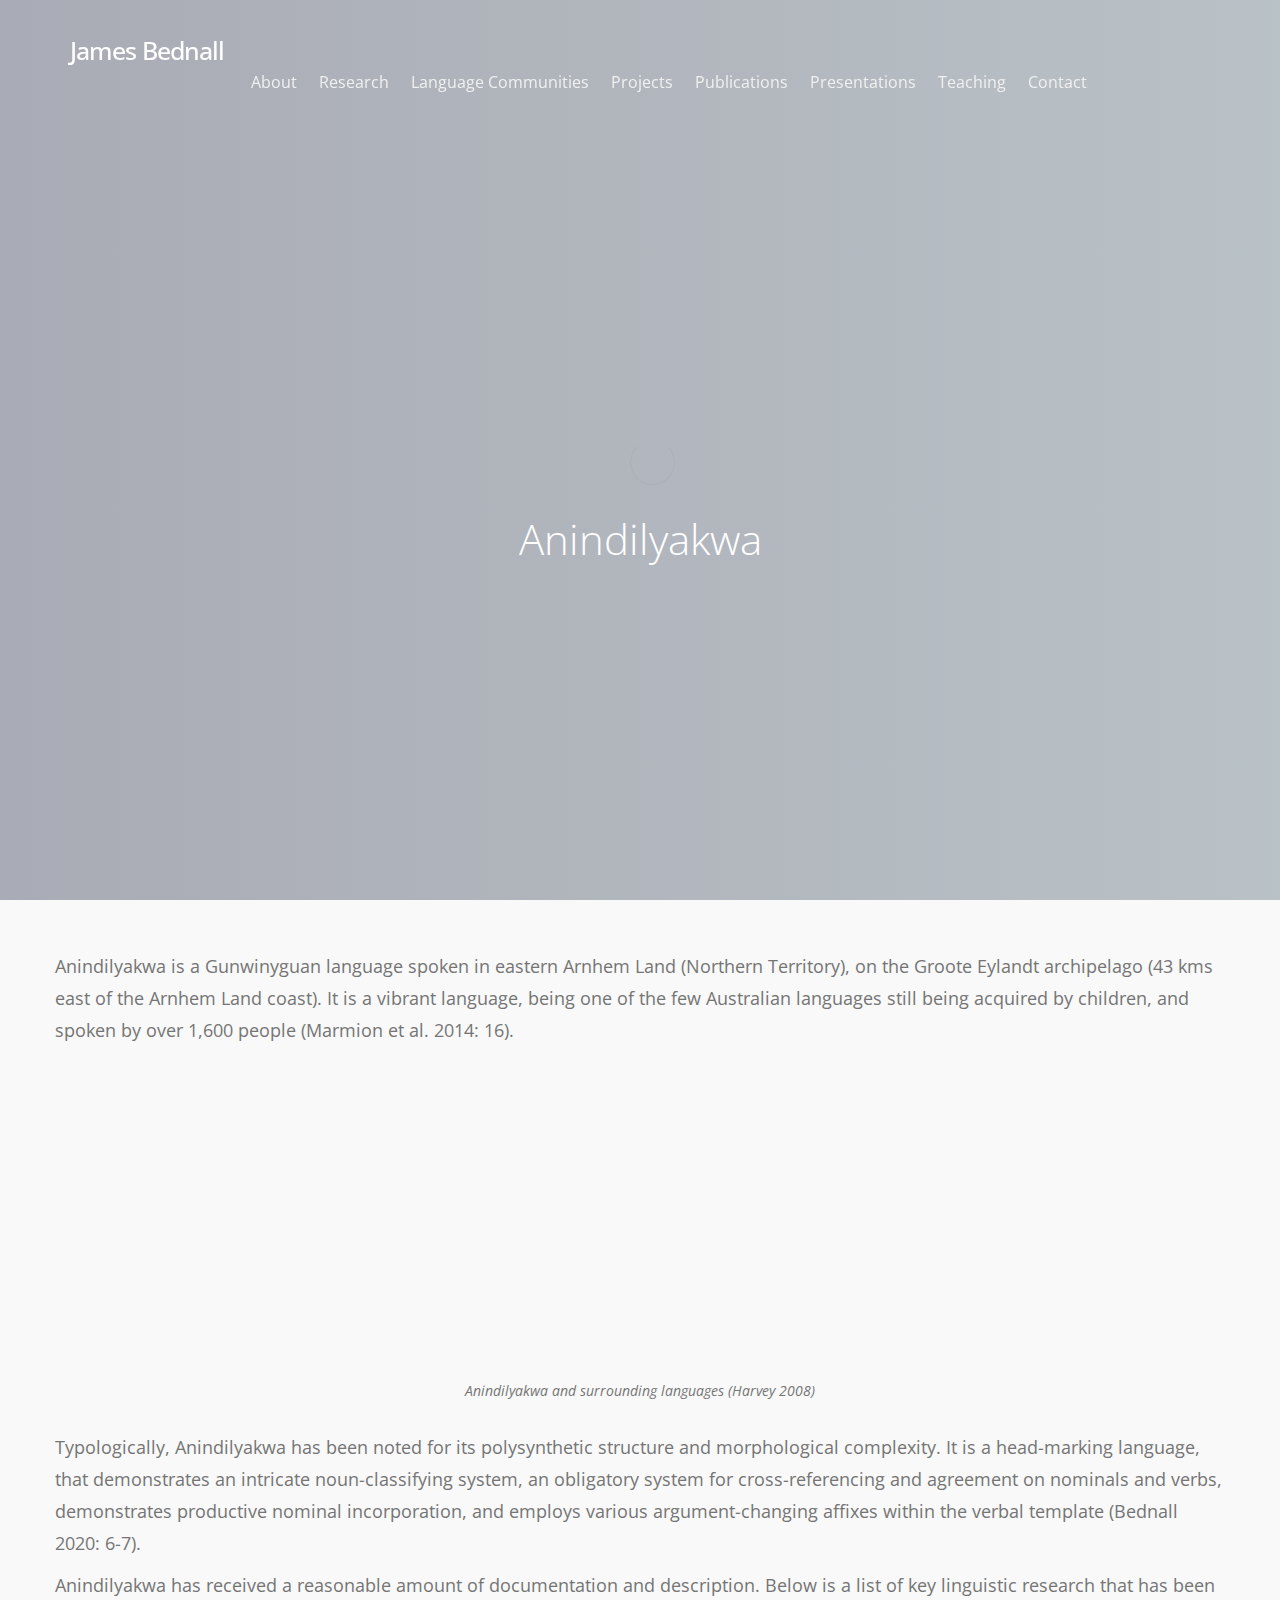
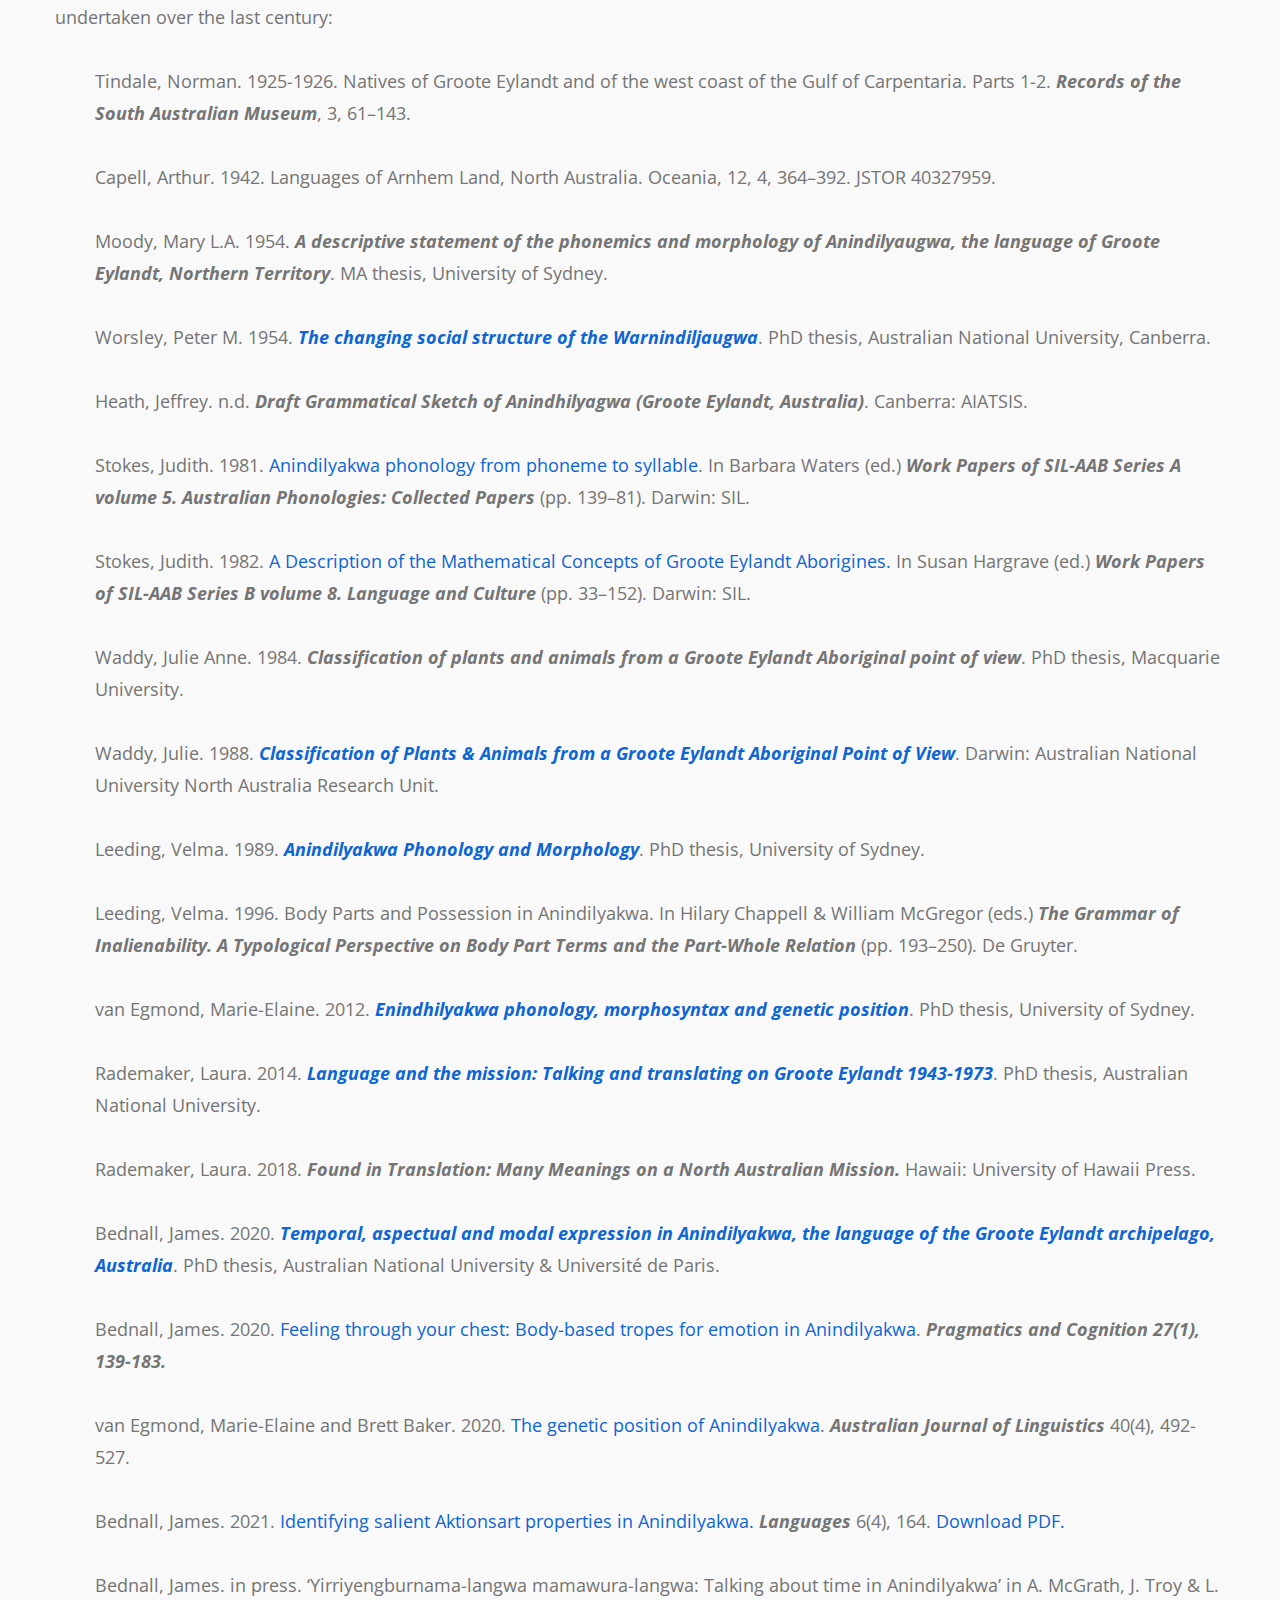
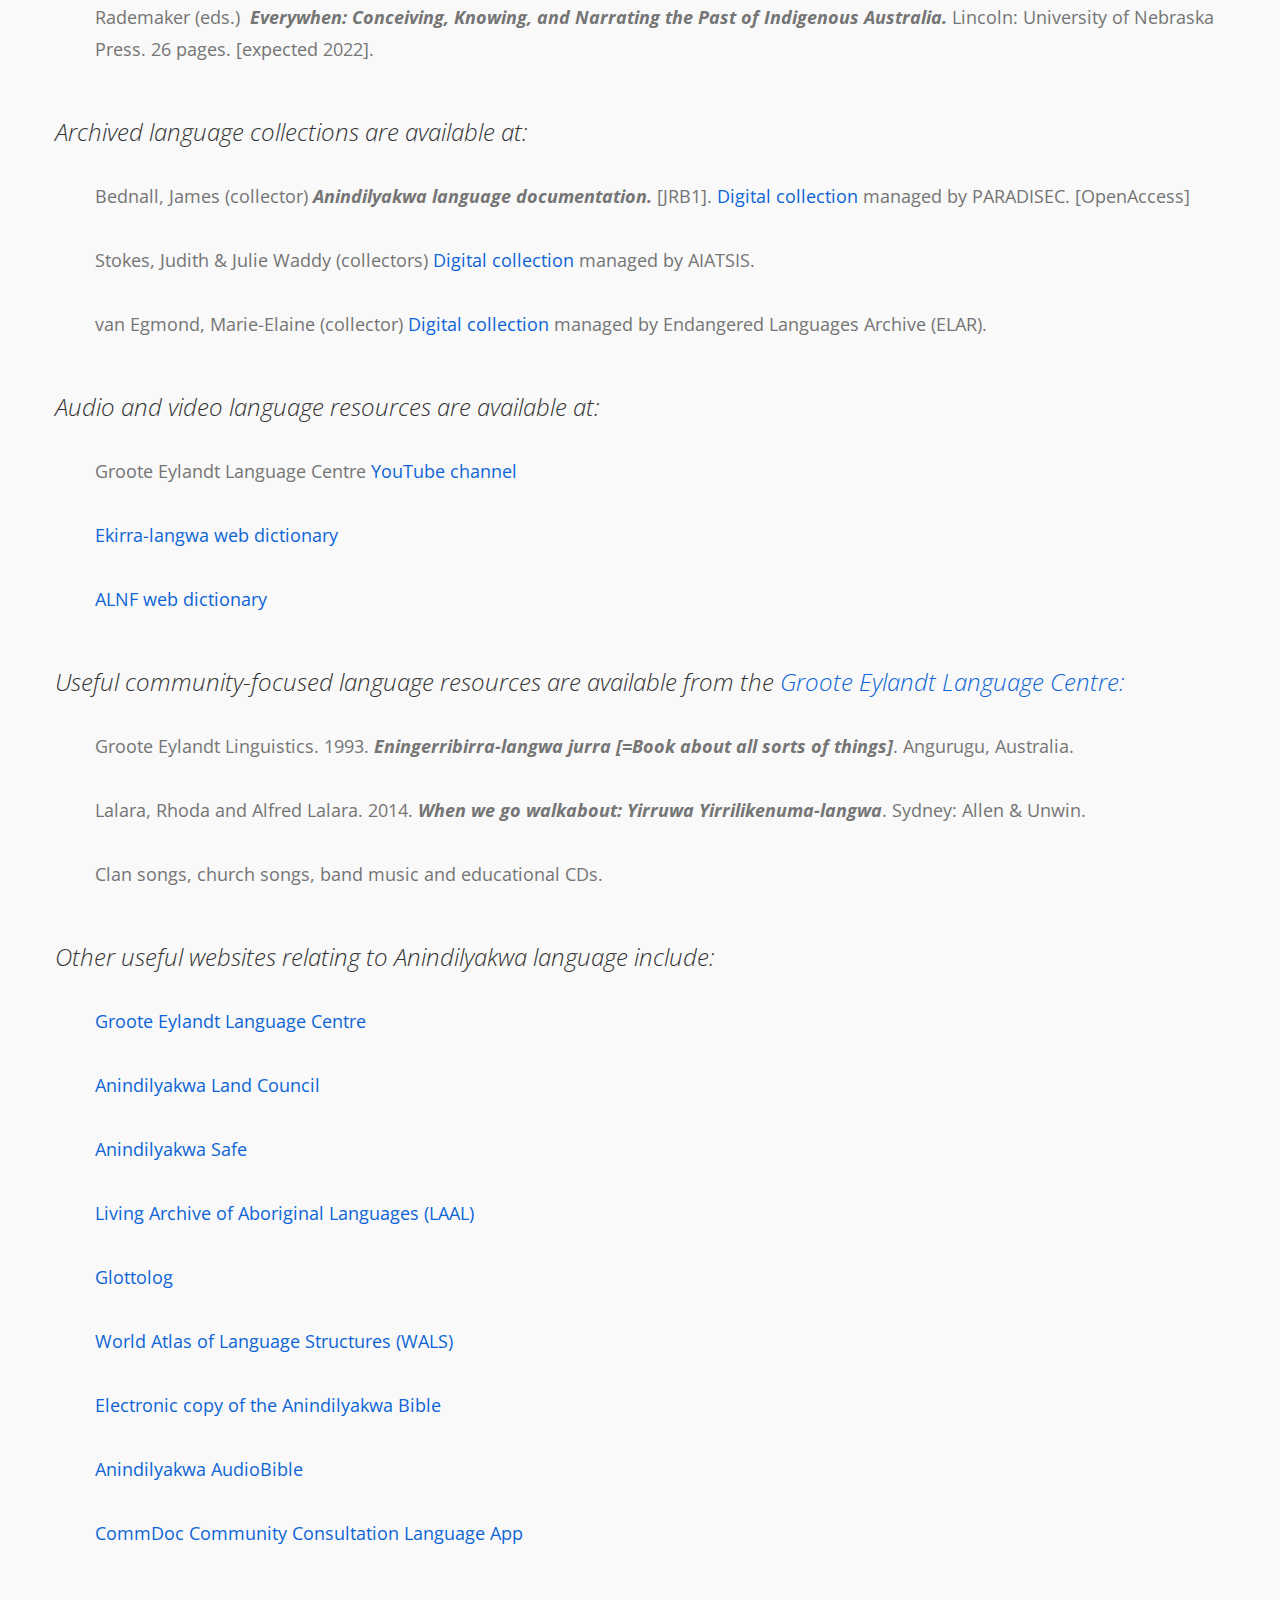
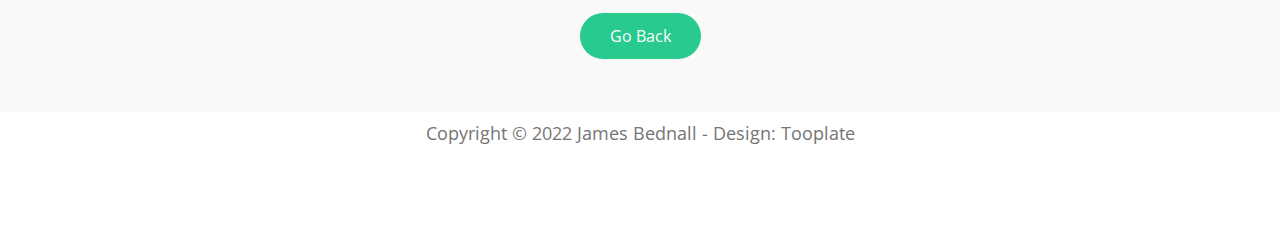
==== commit 543368d9: "Update anindilyakwa.html" ====
--- a/anindilyakwa.html
+++ b/anindilyakwa.html
@@ -114,7 +114,7 @@
                     <p>Typologically, Anindilyakwa has been noted for its polysynthetic structure and morphological 
                          complexity. It is a head-marking language, that demonstrates an intricate noun-classifying system, an obligatory system 
                          for cross-referencing and agreement on nominals and verbs, demonstrates productive nominal incorporation, and employs 
-                         various argument-changing affixes within the verbal template (van Egmond 2012: 1; Bednall 2020: 6-7).</p>
+                         various argument-changing affixes within the verbal template (Bednall 2020: 6-7).</p>
                          
                     <p>Anindilyakwa has received a reasonable amount of documentation and description. Below is a list of key linguistic 
                          research that has been undertaken over the last century:</p>
@@ -164,12 +164,17 @@
                               <li>Bednall, James. 2020. <a href="http://hdl.handle/net/1885/167214" target="_blank"><i>Temporal, aspectual and modal expression in Anindilyakwa, the language 
                                    of the Groote Eylandt archipelago, Australia</i></a>. PhD thesis, Australian National University & Université de Paris. </li>
 
-                              <li>Bednall, James. ACCEPTED. Feeling through your chest: Body-based tropes for emotion in Anindilyakwa. 
-                                   <i>Pragmatics and Cognition.</i></li>
-
-                              <li>Bednall, James. IN PRESS. ‘Yirriyengburnama-langwa mamawura-langwa: Talking about time in Anindilyakwa’ in A McGrath, J. 
-                                   Troy & L. Rademaker (eds.) <i>Everywhen: Conceiving, Knowing, and Narrating the Past of Indigenous Australia</i>. Lincoln: 
-                                   University of Nebraska Press.</li>		
+                            <li>Bednall, James. 2020. <a href="https://www.jbe-platform.com/content/journals/10.1075/pc.00013.bed" target="_blank">Feeling through your 
+                              chest: Body-based tropes for emotion in Anindilyakwa</a>. <i>Pragmatics and Cognition 27(1), 139-183.</i></li>	
+
+                              <li>van Egmond, Marie-Elaine and Brett Baker. 2020. <a href="https://www.tandfonline.com/doi/abs/10.1080/07268602.2020.1848796" target="_blank">The genetic 
+                                   position of Anindilyakwa</a>. <i>Australian Journal of Linguistics</i> 40(4), 492-527.</li>
+
+                              <li>Bednall, James. 2021. <a href="https://www.mdpi.com/2226-471X/6/4/164" target="_blank">Identifying salient Aktionsart properties in 
+                                   Anindilyakwa.</a> <i>Languages</i> 6(4), 164. <a href="https://www.mdpi.com/2226-471X/6/4/164/pdf" target="_blank">Download PDF.</a></li>
+
+                              <li>Bednall, James. in press. ‘Yirriyengburnama-langwa mamawura-langwa: Talking about time in Anindilyakwa’ in A. McGrath, J. Troy & L. Rademaker (eds.) 
+                                   <i>Everywhen: Conceiving, Knowing, and Narrating the Past of Indigenous Australia.</i> Lincoln: University of Nebraska Press. 26 pages. [expected 2022].</li>
                          </ul>
                          <br>
 
@@ -199,7 +204,7 @@
                          <ul>
                               <li>Groote Eylandt Linguistics. 1993. <i>Eningerribirra-langwa jurra [=Book about all sorts of things]</i>. Angurugu, Australia.</li>
                               <li>Lalara, Rhoda and Alfred Lalara. 2014. <i>When we go walkabout: Yirruwa Yirrilikenuma-langwa</i>. Sydney: Allen & Unwin.</li>
-                              <li>Clan songs, church songs, band music and educational CDs</li>
+                              <li>Clan songs, church songs, band music and educational CDs.</li>
                          </ul>
                          <br>
 
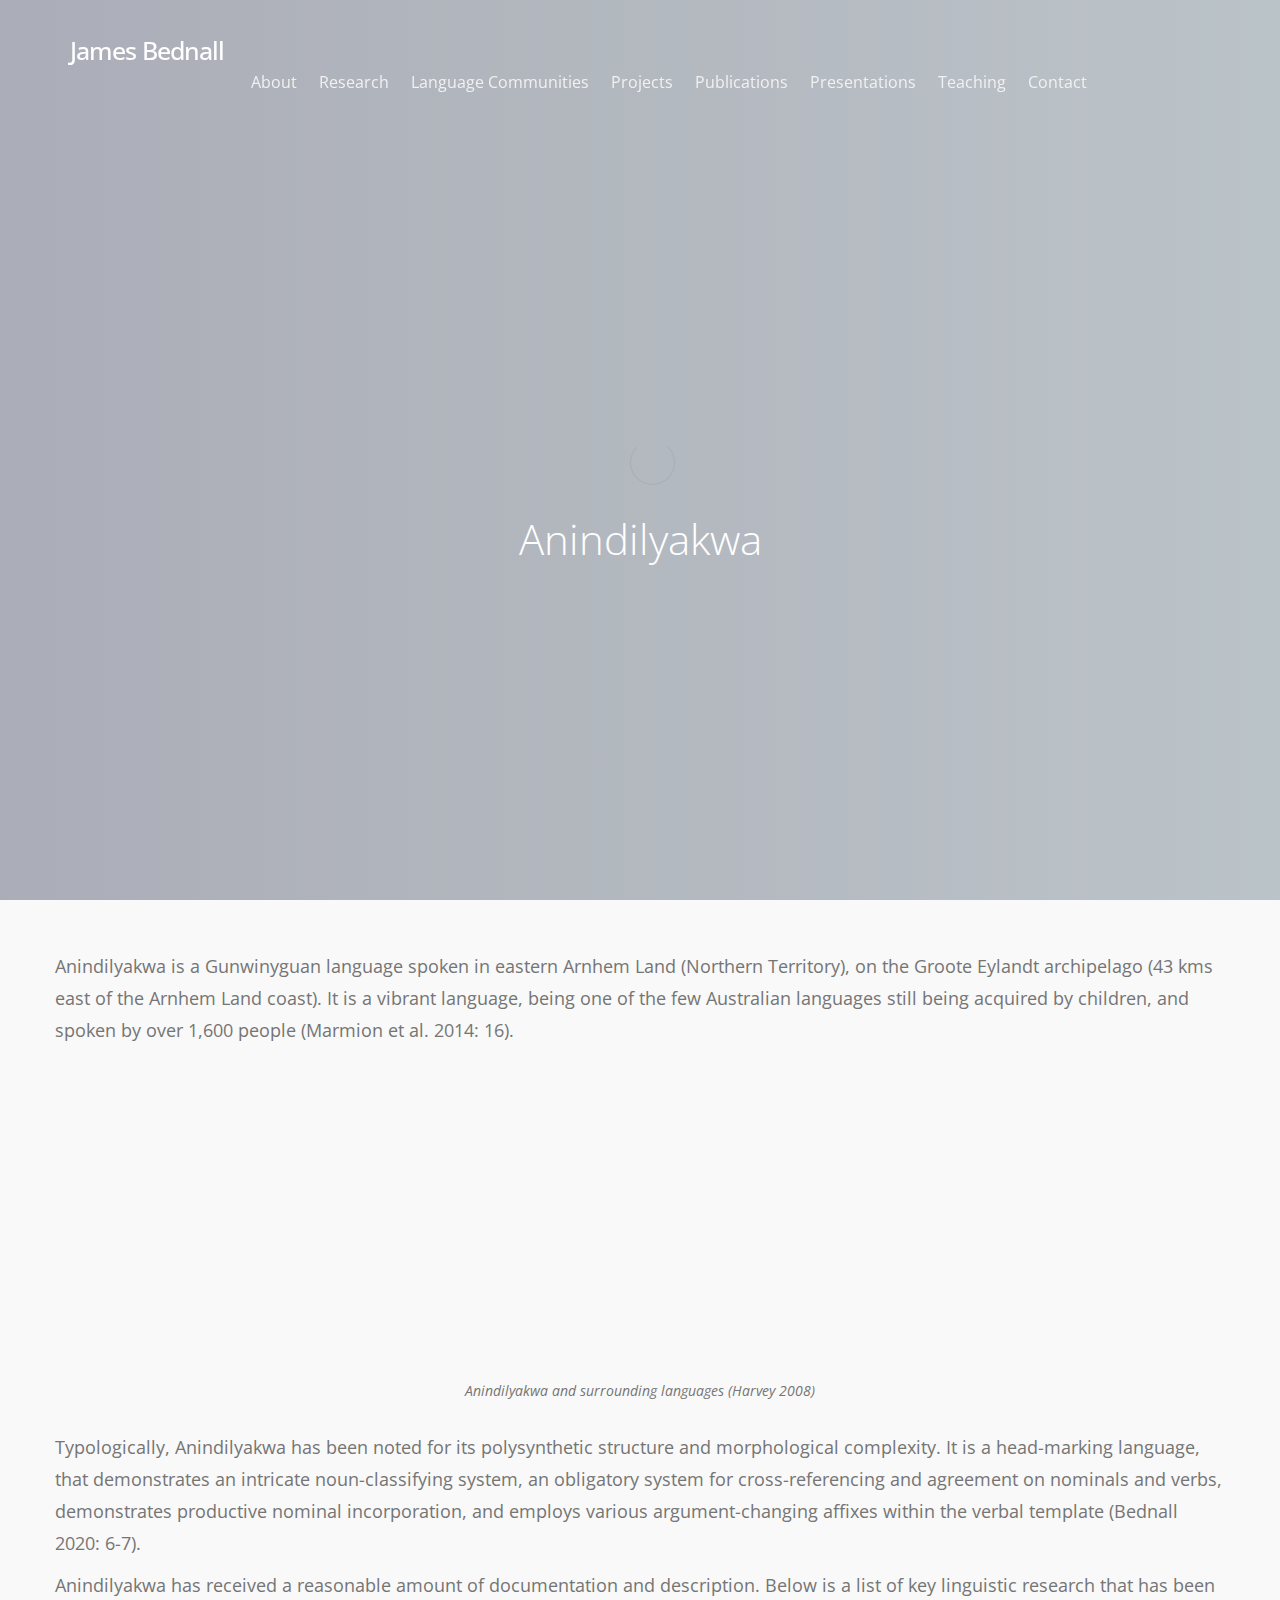
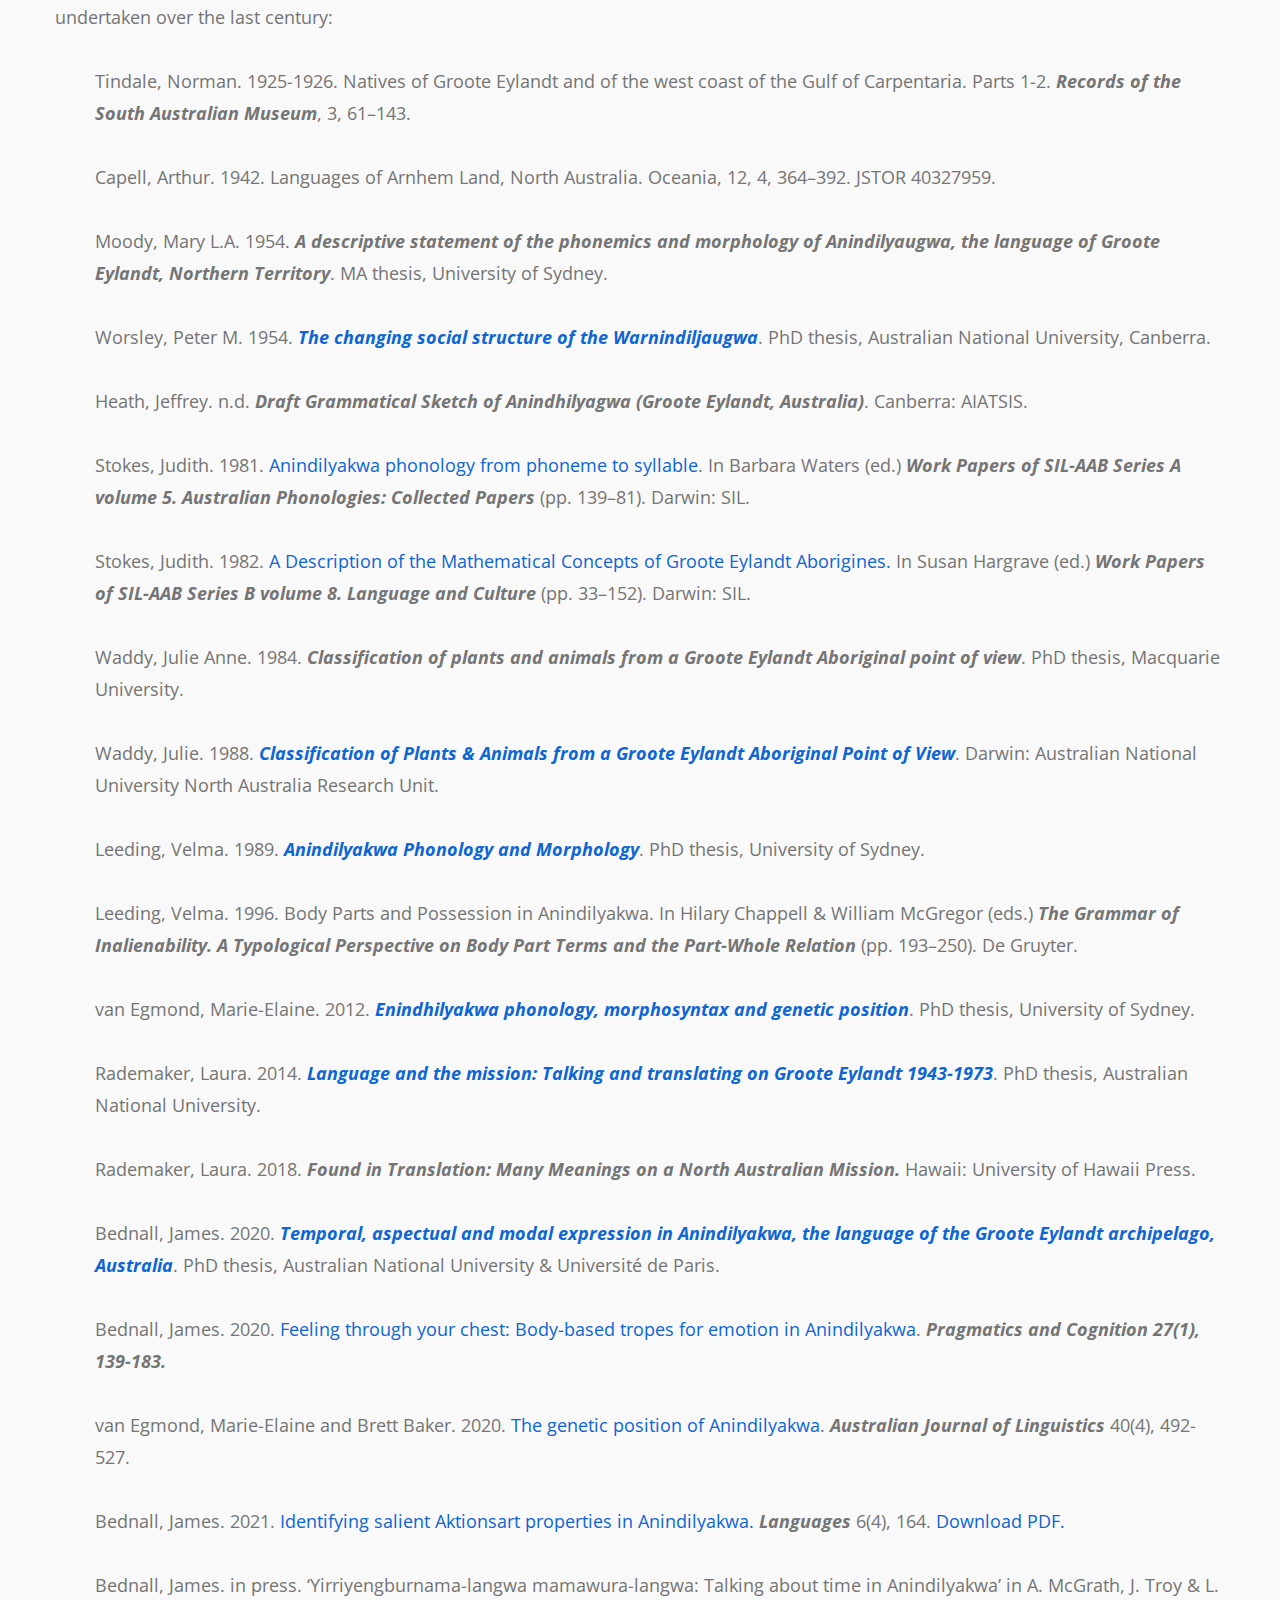
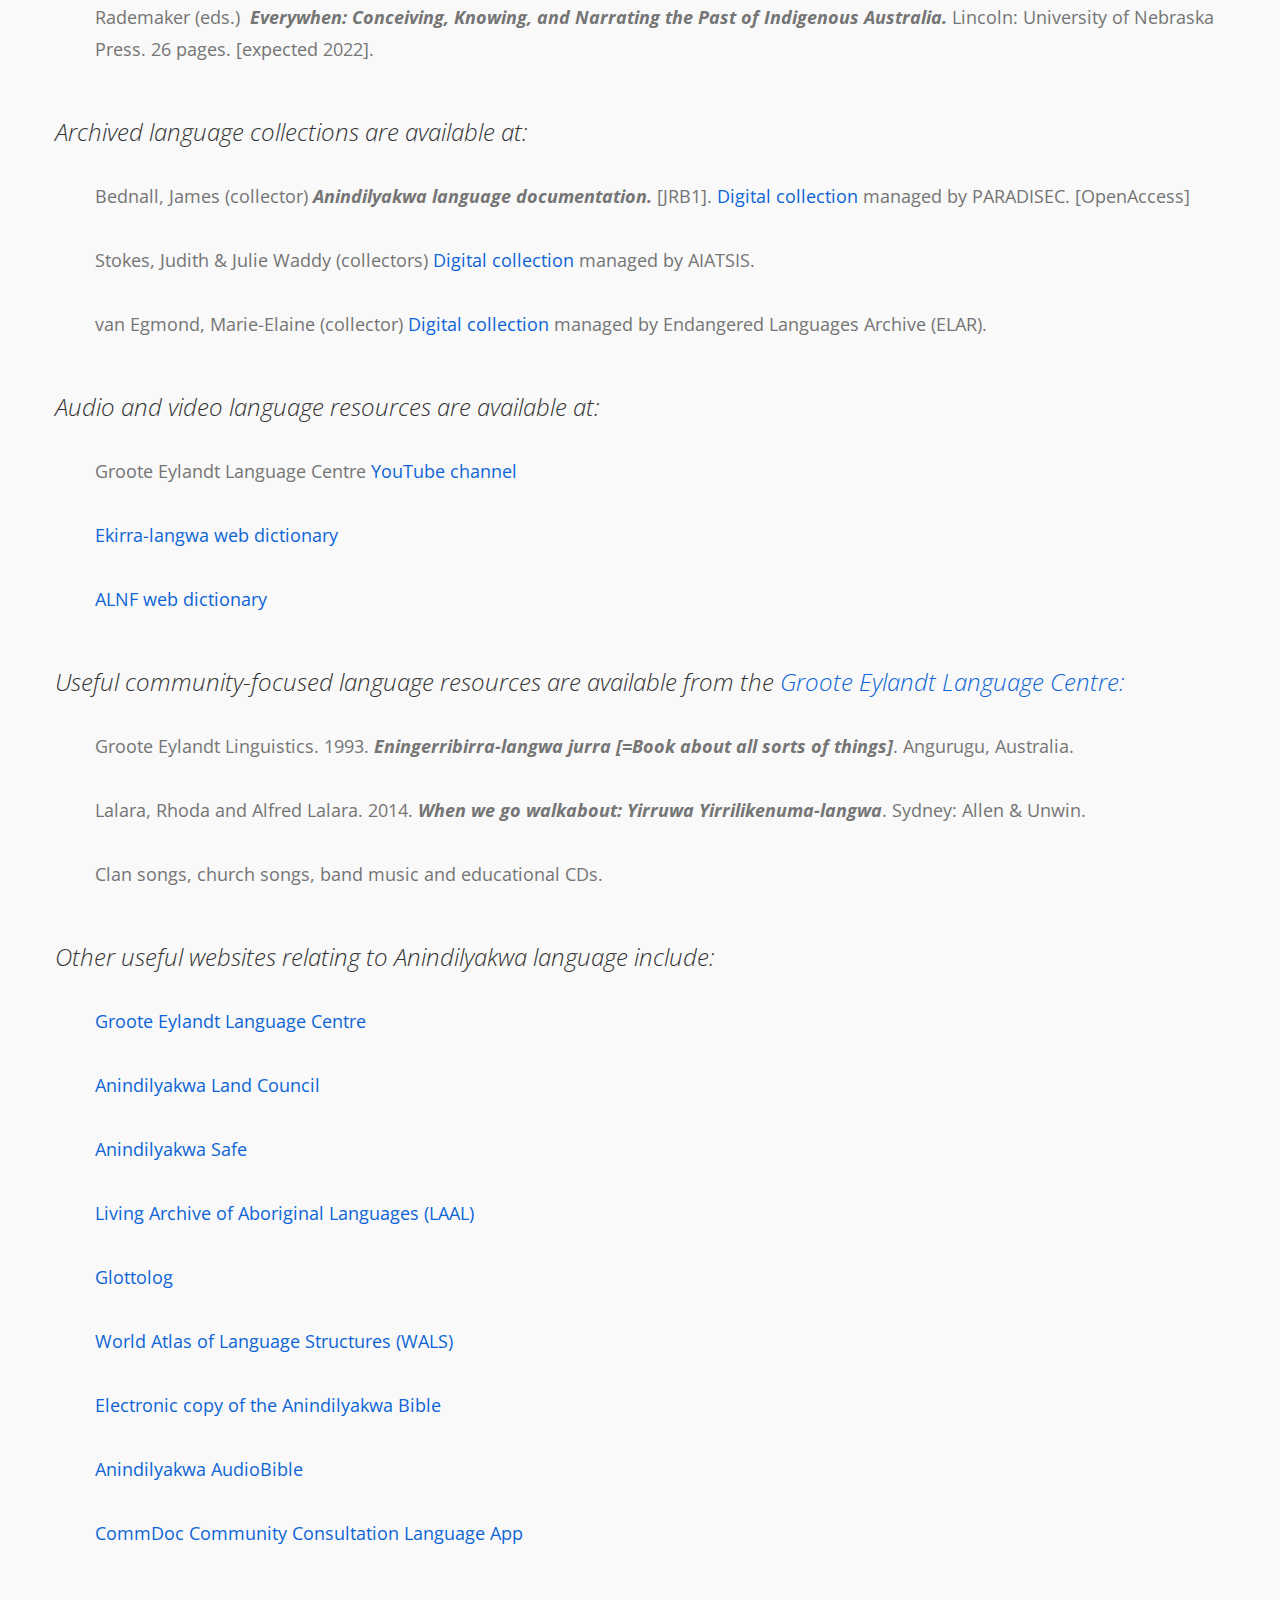
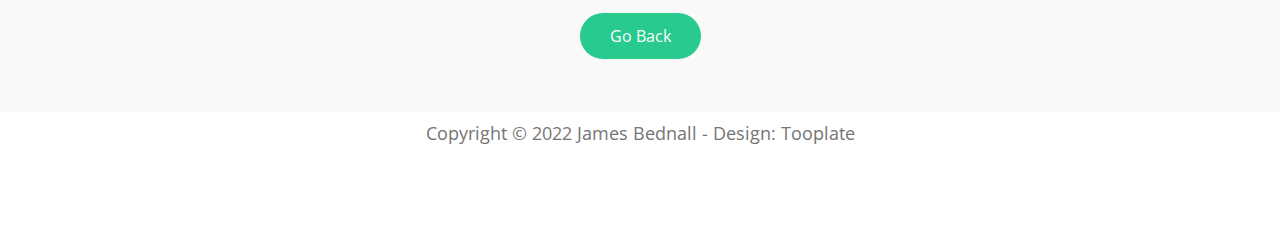
==== commit 1b79dfda: "c" ====
--- a/anindilyakwa.html
+++ b/anindilyakwa.html
@@ -57,14 +57,14 @@
                <!-- MENU LINKS -->
                <div class="collapse navbar-collapse">
                     <ul class="nav navbar-nav">
-                         <li><a href="#aboutme" class="smoothScroll">About</a></li>
-                         <li><a href="#research" class="smoothScroll">Research</a></li>
-                         <li><a href="#languagecommunities" class="smoothScroll">Language Communities</a></li>
-                         <li><a href="#projects" class="smoothScroll">Projects</a></li>
-                         <li><a href="#publications" class="smoothScroll">Publications</a></li>
-                         <li><a href="#presentations" class="smoothScroll">Presentations</a></li>
-                         <li><a href="#teaching" class="smoothScroll">Teaching</a></li>
-                         <li><a href="#contact" class="smoothScroll">Contact</a></li>
+                         <li><a href="/index.html#aboutme" class="smoothScroll">About</a></li>
+                         <li><a href="/index.html#research" class="smoothScroll">Research</a></li>
+                         <li><a href="/index.html#languagecommunities" class="smoothScroll">Language Communities</a></li>
+                         <li><a href="/index.html#projects" class="smoothScroll">Projects</a></li>
+                         <li><a href="/index.html#publications" class="smoothScroll">Publications</a></li>
+                         <li><a href="/index.html#presentations" class="smoothScroll">Presentations</a></li>
+                         <li><a href="/index.html#teaching" class="smoothScroll">Teaching</a></li>
+                         <li><a href="/index.html#contact" class="smoothScroll">Contact</a></li>
                     </ul>
                 
                </div>
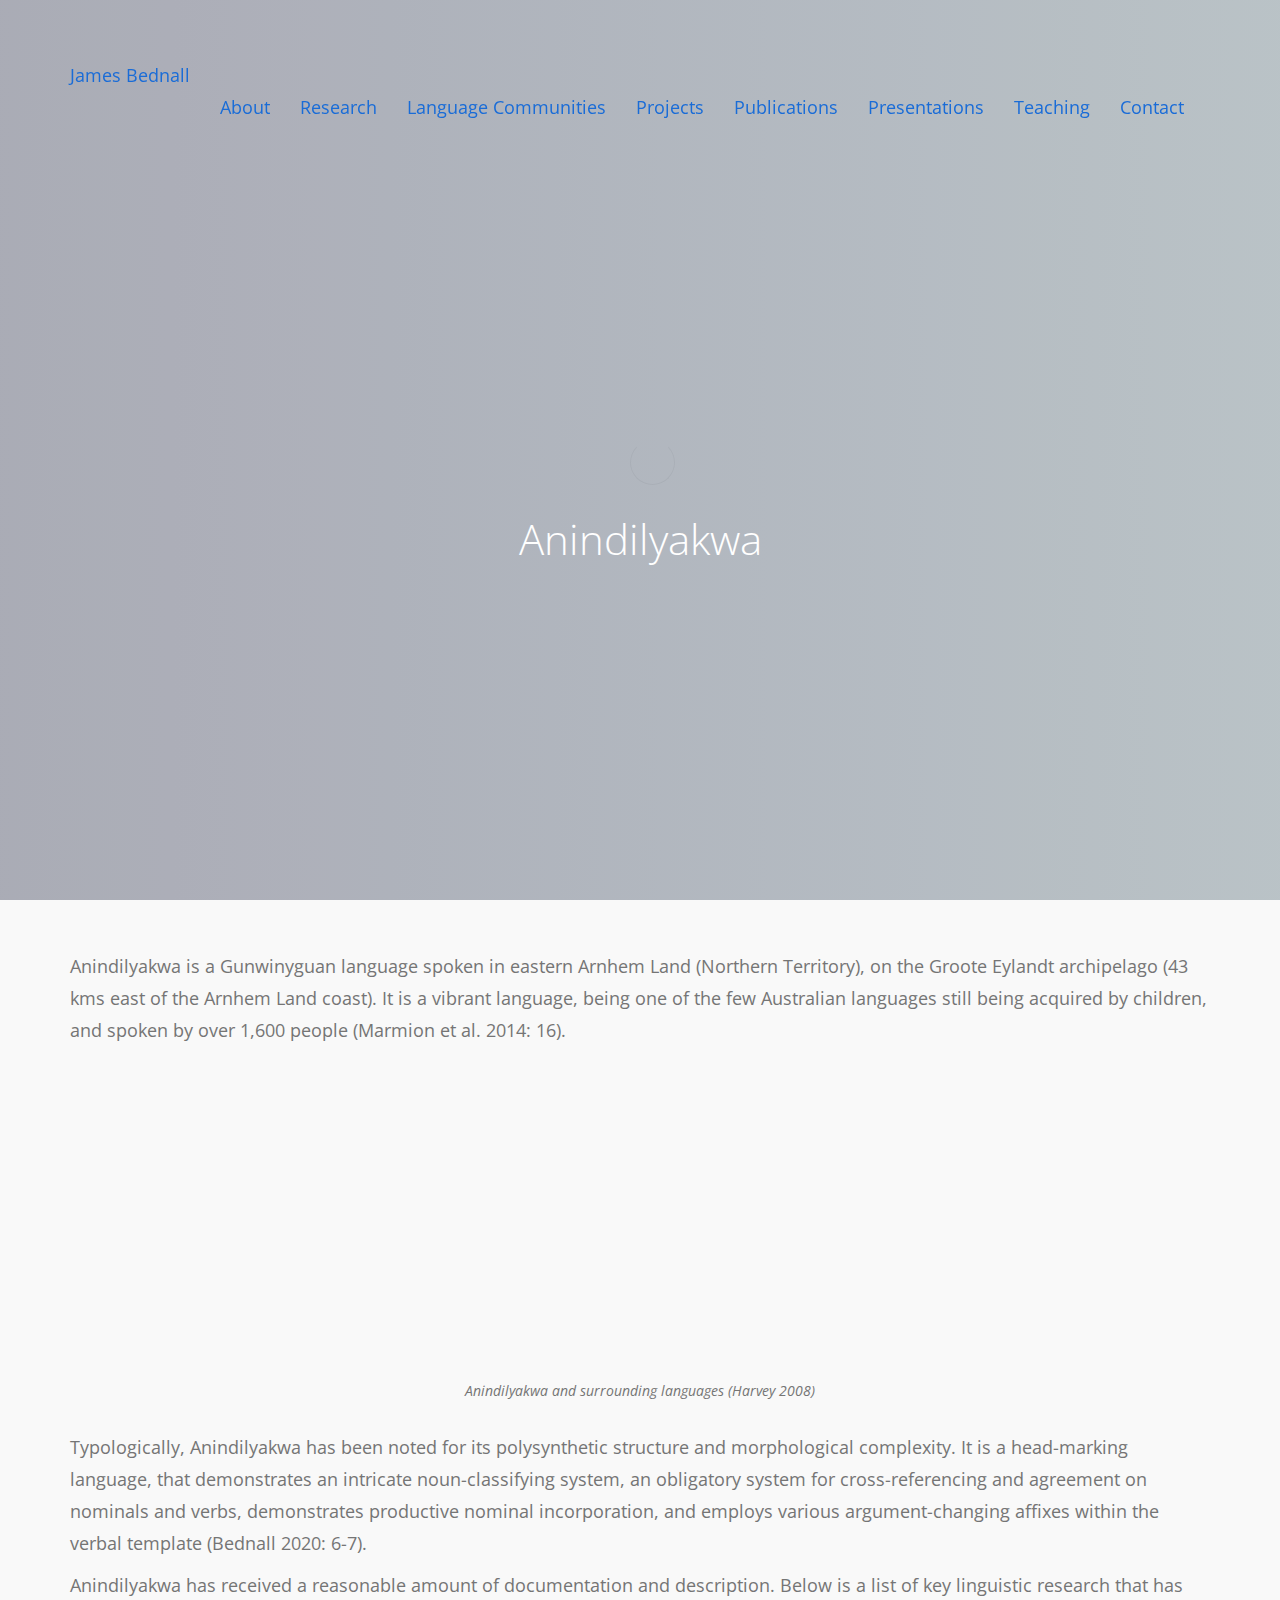
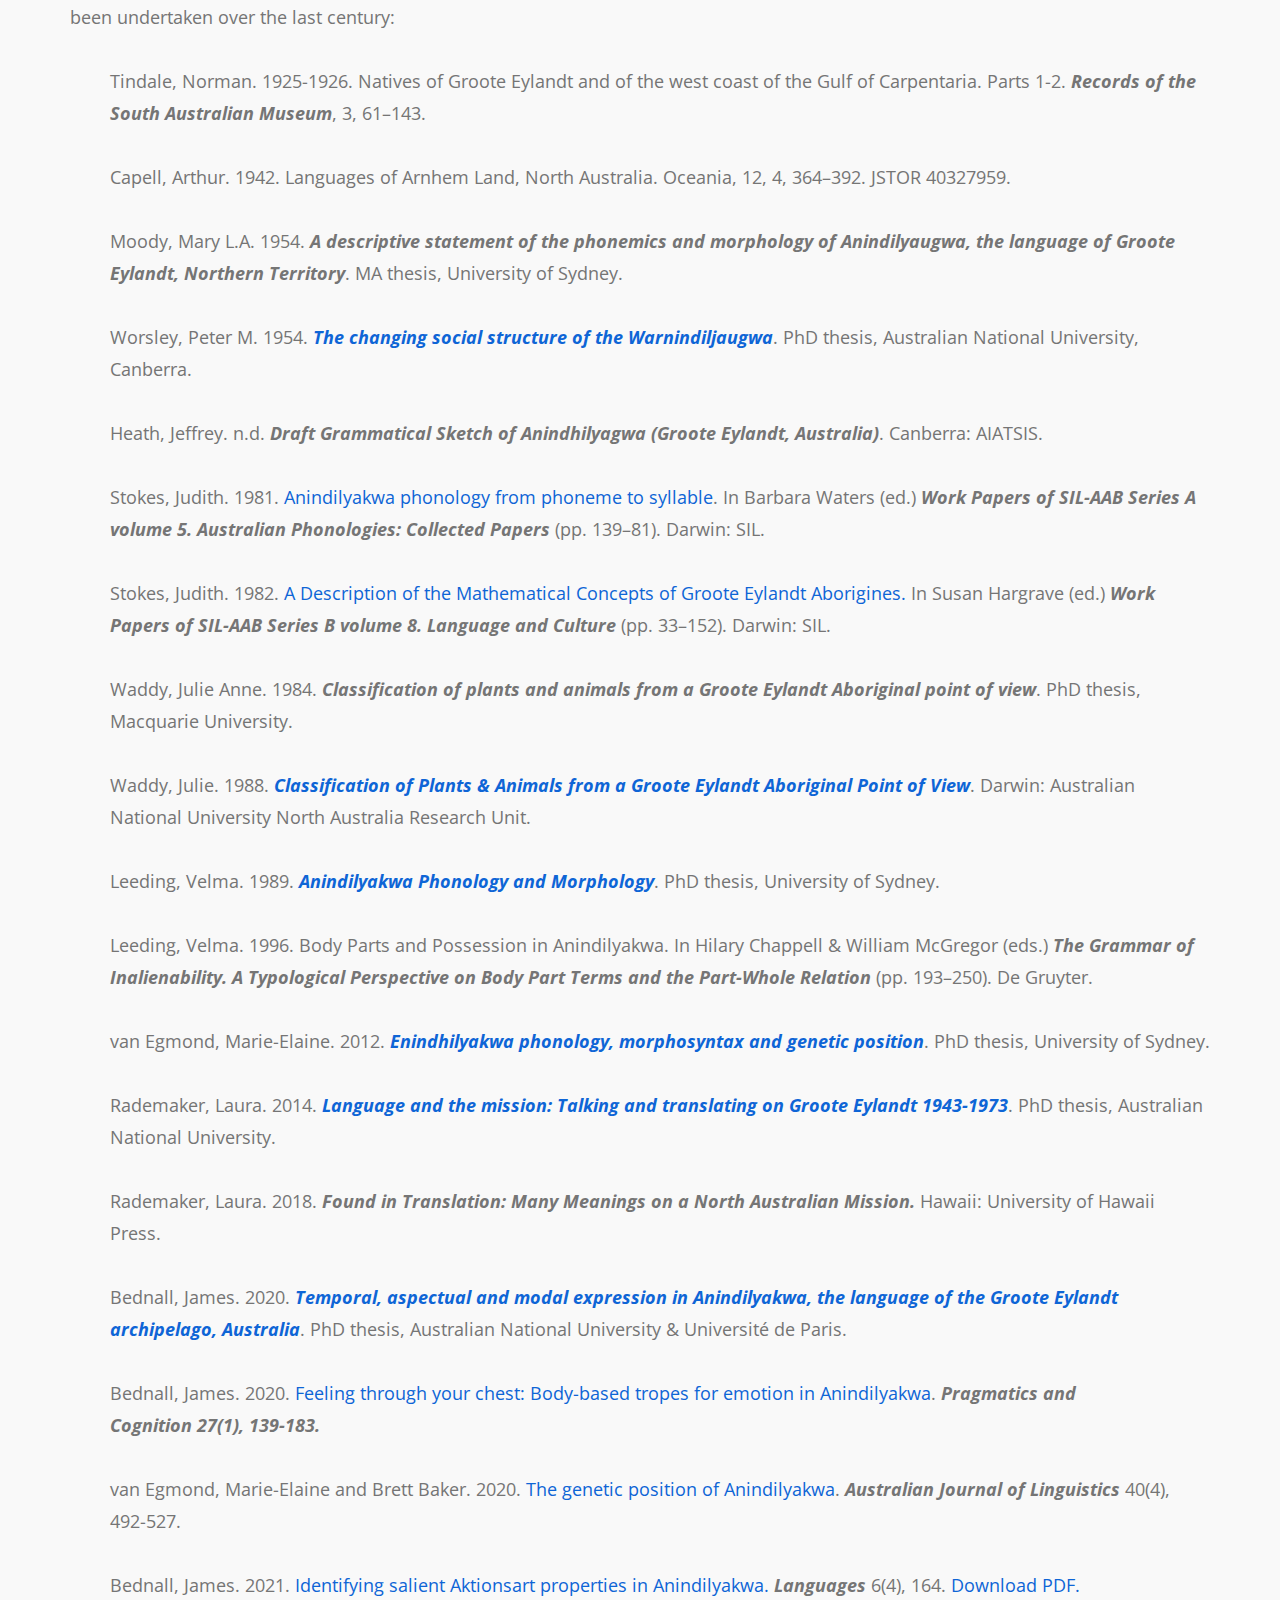
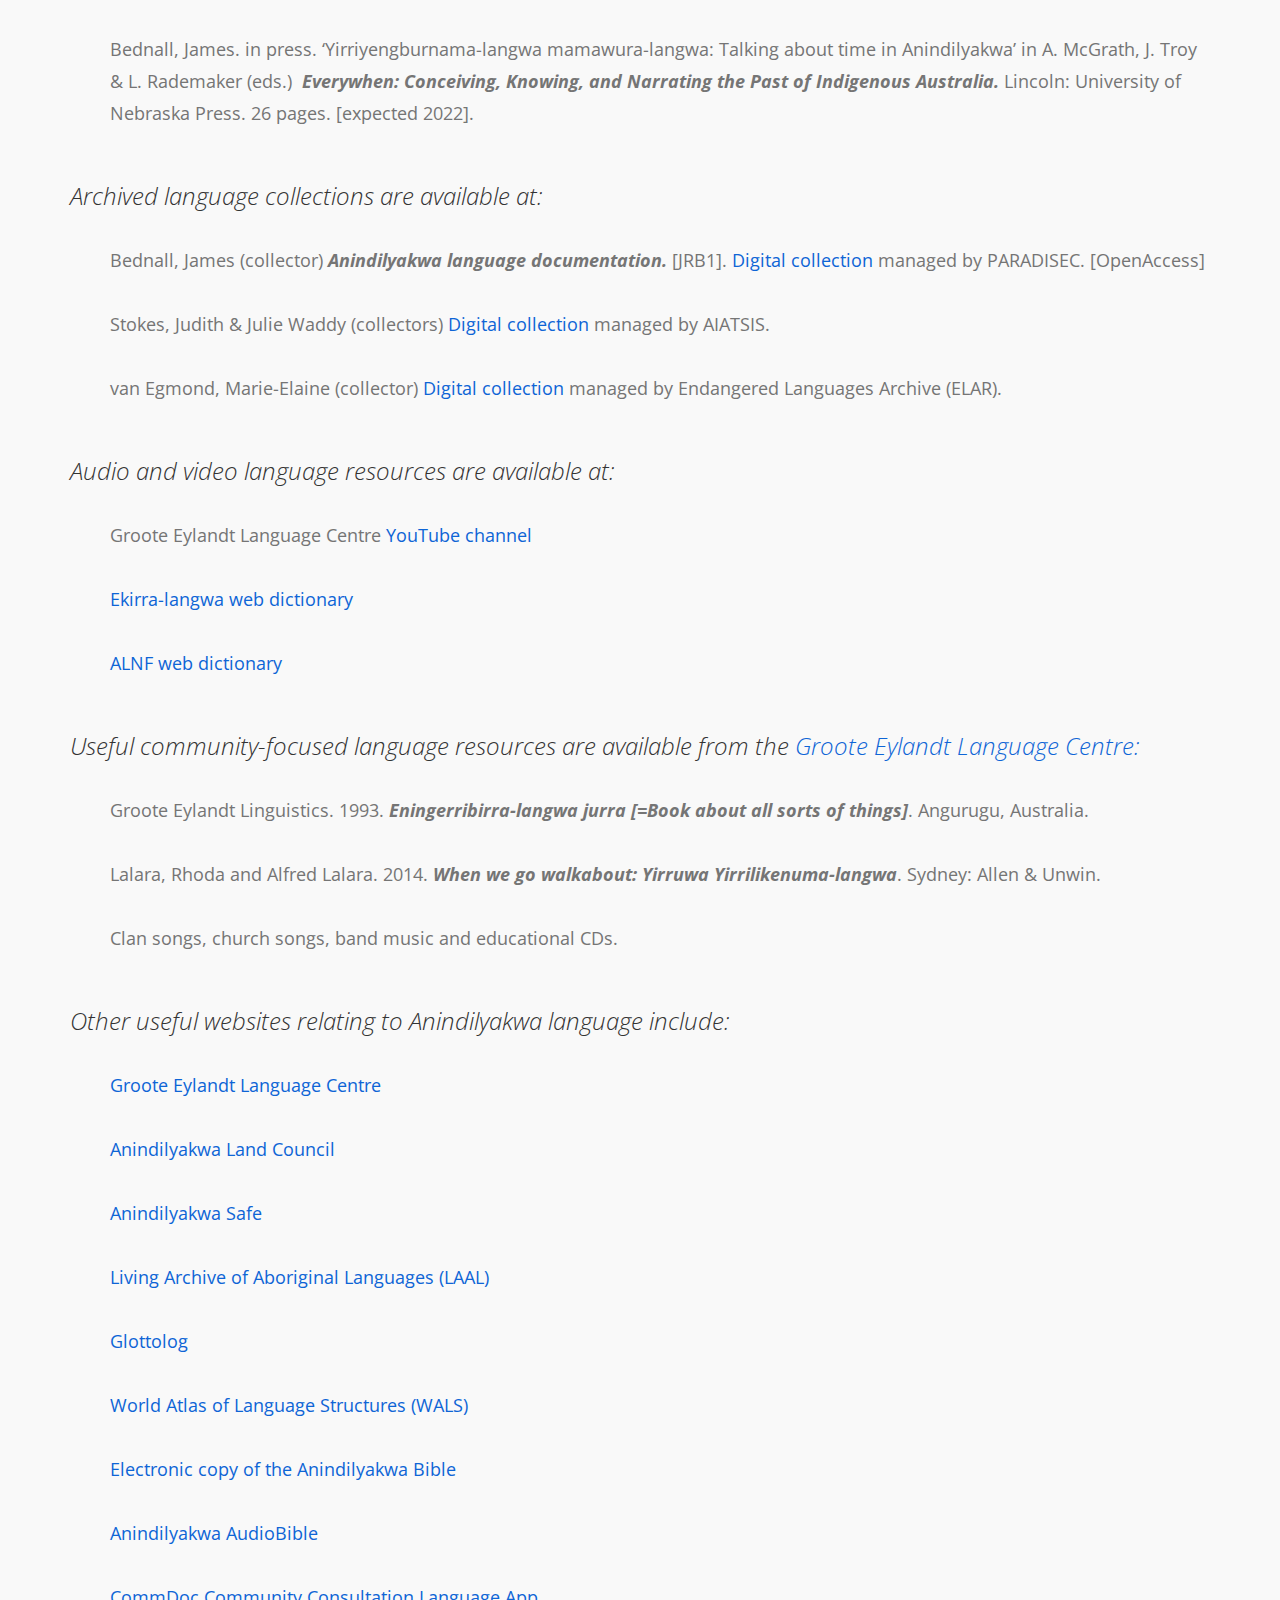
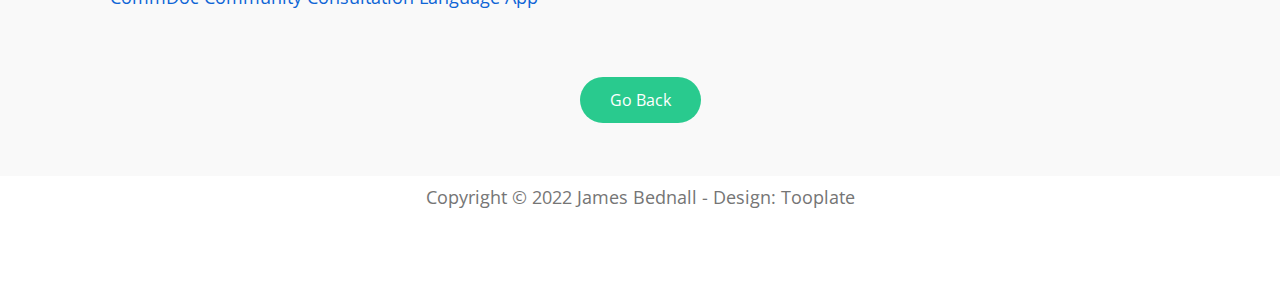
==== commit ae3ab5b4: "Update anindilyakwa.html" ====
--- a/anindilyakwa.html
+++ b/anindilyakwa.html
@@ -99,18 +99,20 @@
         
 
           <div class="row">
-              
+               
+               <div class="container-fluid">
                     <p>Anindilyakwa is a Gunwinyguan language spoken in eastern Arnhem Land (Northern Territory), 
                          on the Groote Eylandt archipelago (43 kms east of the Arnhem Land coast). It is a vibrant language, being one of the 
                          few Australian languages still being acquired by children, and spoken by over 1,600 people (Marmion et al. 2014: 16).</p>
                     <center><div class="project-image20"></div>
                     <p><h6>Anindilyakwa and surrounding languages (Harvey 2008)</h6></p></center>
                     <br>
+               </div>
                
           </div>
 
           <div class="row">
-
+               <div class="container-fluid">
                     <p>Typologically, Anindilyakwa has been noted for its polysynthetic structure and morphological 
                          complexity. It is a head-marking language, that demonstrates an intricate noun-classifying system, an obligatory system 
                          for cross-referencing and agreement on nominals and verbs, demonstrates productive nominal incorporation, and employs 
@@ -224,7 +226,8 @@
                <br><br><br>
 
                          <center><p><a href="../jamesbednow.github.io/index.html" class="section-btn pricing-btn">Go Back</a></center>
-                    
+
+               </div>
                
           </div>
      </div>
--- a/css/tooplate-style.css
+++ b/css/tooplate-style.css
@@ -266,6 +266,7 @@
     font-size: 25px;
     font-weight: 500;
     letter-spacing: -1px;
+    margin-top: 27px; /* DELETE THIS IF YOU GET ANY PROBLEM */
   }
 
   .top-nav-collapse {
@@ -324,7 +325,7 @@
       -webkit-box-shadow: 0 1px 30px rgba(0, 0, 0, 0.1);
       -moz-box-shadow: 0 1px 30px rgba(0, 0, 0, 0.1);
       box-shadow: 0 1px 30px rgba(0, 0, 0, 0.1);
-      padding: 10px 0;
+      padding: px 0;
     }
 
     .top-nav-collapse .navbar-brand {
@@ -342,94 +343,6 @@
 
 
 
-/*---------------------------------------
-      MENU 2 !!!!!    
-  -----------------------------------------*/
-
-  .custom-navbar2 {
-    border: none;
-    margin-bottom: 0;
-    padding: 25px 0;
-  }
-
-  .custom-navbar2 .navbar-brand {
-    color: #ffffff;
-    font-size: 25px;
-    font-weight: 500;
-    letter-spacing: -1px;
-  }
-
-  .top-nav-collapse {
-    background: #ffffff;
-  }
-
-  .custom-navbar2 .navbar-nav {
-    margin-left: 0em;
-  }
-
-  .custom-navbar2 .nav li a {
-    font-size: 16px;
-    font-weight: normal;
-    color: #f0f0f0;
-    padding-right: 10px;
-    padding-left: 12px;
-  }
-
-  .custom-navbar2 .nav li a:hover {
-    background: white;
-    color: #29ca8e;
-  }
-
-  .custom-navbar2 .navbar-nav > li > a:hover,
-  .custom-navbar2 .navbar-nav > li > a:focus {
-    background-color: transparent;
-  }
-
-  .custom-navbar2 .nav li.active > a {
-    background-color: transparent;
-    color: #29ca8e;
-  }
-
-  .custom-navbar2 .navbar-toggle {
-    border: none;
-    padding-top: 0px;
-  }
-
-  .custom-navbar2 .navbar-toggle {
-    background-color: transparent;
-  }
-
-  .custom-navbar2 .navbar-toggle .icon-bar {
-    background: #29ca8e;
-    border-color: transparent;
-  }
-
-  @media(min-width:768px) {
-    .custom-navbar2 {
-      border-bottom: 0;
-      background: 0 0; 
-    }
-
-    .custom-navbar2.top-nav-collapse {
-      background: #ffffff;
-      -webkit-box-shadow: 0 1px 30px rgba(0, 0, 0, 0.1);
-      -moz-box-shadow: 0 1px 30px rgba(0, 0, 0, 0.1);
-      box-shadow: 0 1px 30px rgba(0, 0, 0, 0.1);
-      padding: 10px 0;
-    }
-
-    .top-nav-collapse .navbar-brand {
-      color: #252525;
-    }
-
-    .top-nav-collapse .nav li a {
-      color: #575757;
-    }
-
-    .top-nav-collapse .nav .section-btn a {
-      color: #ffffff;
-    }
-  }
 
 
 
@@ -476,7 +389,7 @@
   
 
     /*---------------------------------------
-      HOME - anydiliakwa
+      HOME 2 - anydiliakwa
   -----------------------------------------*/
 
   #home2 {
@@ -516,6 +429,48 @@
     margin: 10px 0;
   }
 
+
+ /*---------------------------------------
+      HOME 3 - badimaya
+  -----------------------------------------*/
+
+  #home3 {
+    background: url('../images/Sections/Badimaya.jpg') no-repeat center center;
+    background-size: cover;
+    vertical-align: middle;
+    display: -webkit-box;
+    display: -webkit-flex;
+    display: -ms-flexbox;
+    display: flex;
+    -webkit-box-align: center;
+    -webkit-align-items: center;
+    -ms-flex-align: center;
+    align-items: center;
+    min-height: 100vh;
+    position: relative;
+    padding-top: 12em;
+    text-align: center;
+  }
+
+  #home3 h1 {
+    color: #ffffff;
+    margin-top: 10px;
+    margin-bottom: 40px;
+  }
+
+  .home3-info {
+    margin-top: 7em;
+  }
+
+  .home3-info h3 {
+    color: #f0f0f0;
+    font-size: 11px;
+    font-weight: bold;
+    letter-spacing: 4px;
+    text-transform: uppercase;
+    margin: 10px 0;
+  }
+
   /*---------------------------------------
       Research image   
   -----------------------------------------*/
@@ -1009,6 +964,14 @@
 
 }
 
+.project-image21 {
+  background: url('../images/Sections/Badimaya-map.png') no-repeat center;
+  background-size: contain;
+  width: 100%;
+  height: 35vh;
+
+}
+
   /*---------------------------------------
       PRICING             
   -----------------------------------------*/
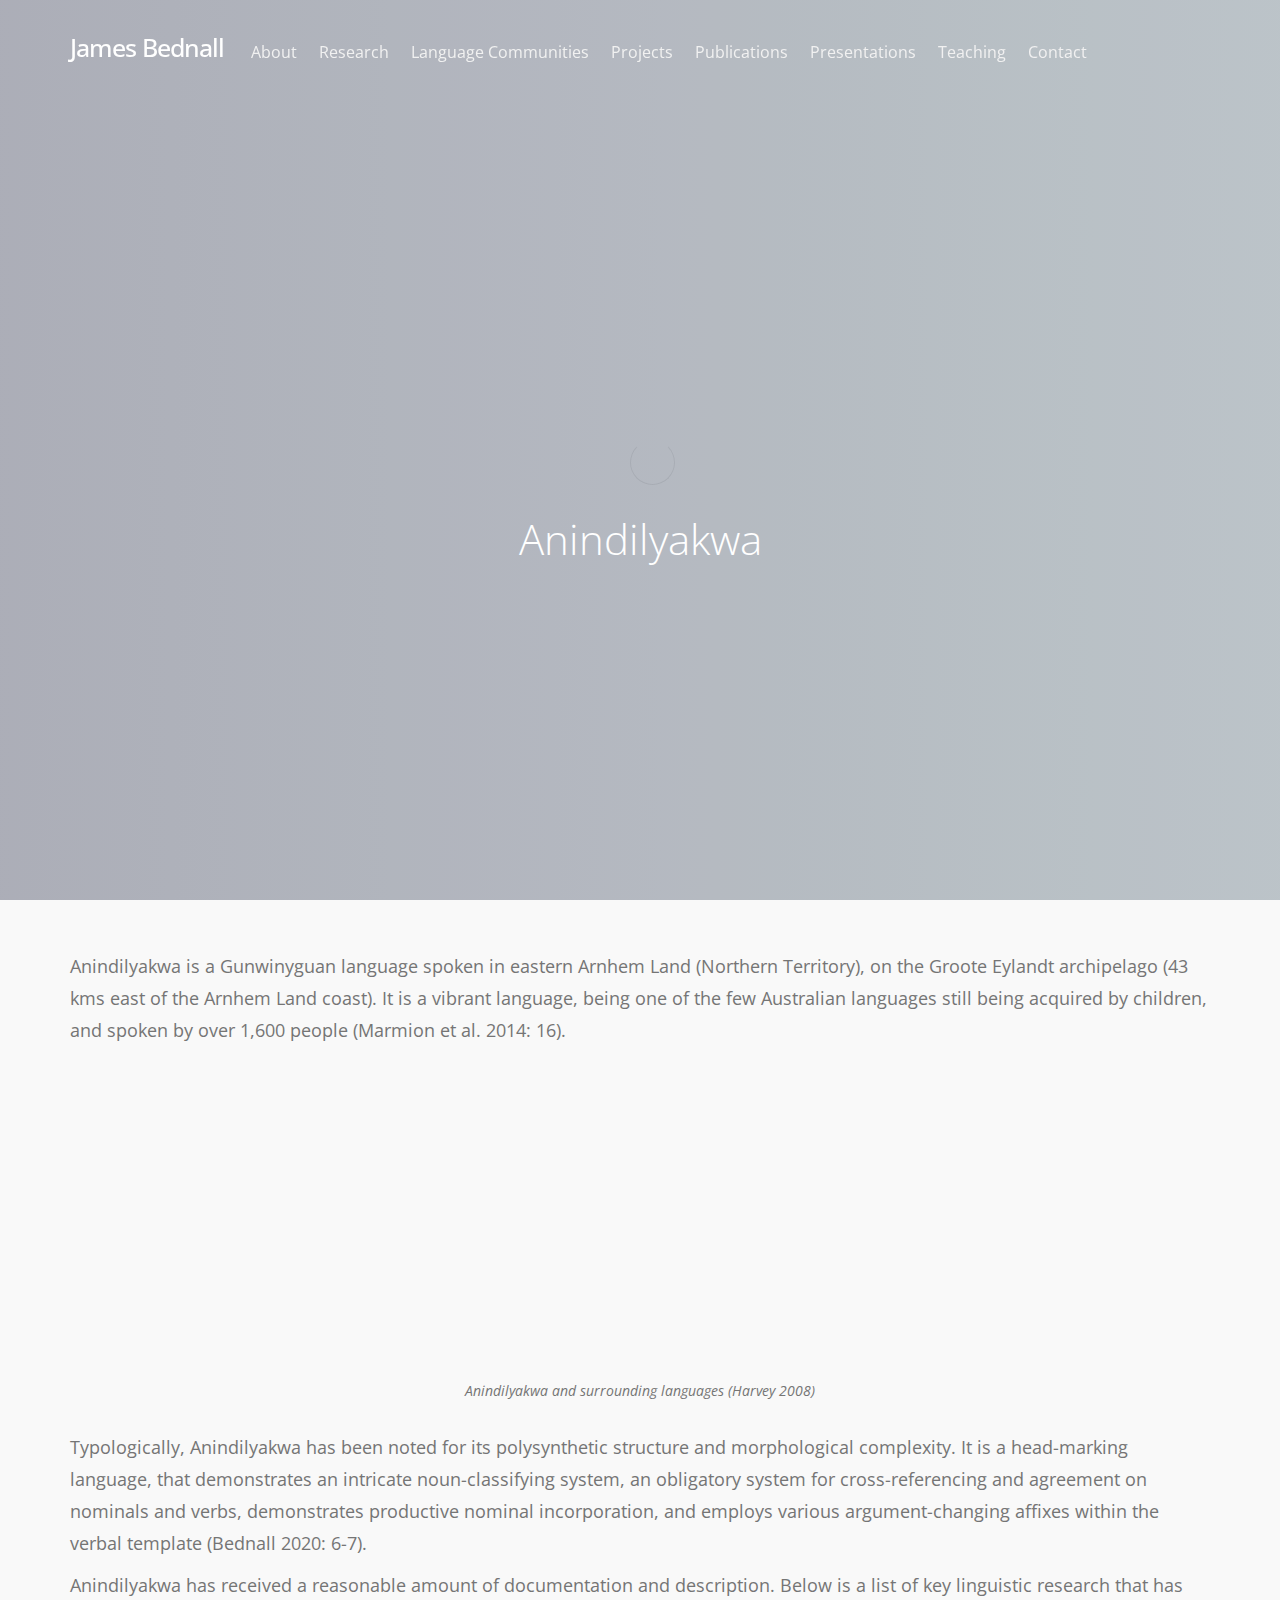
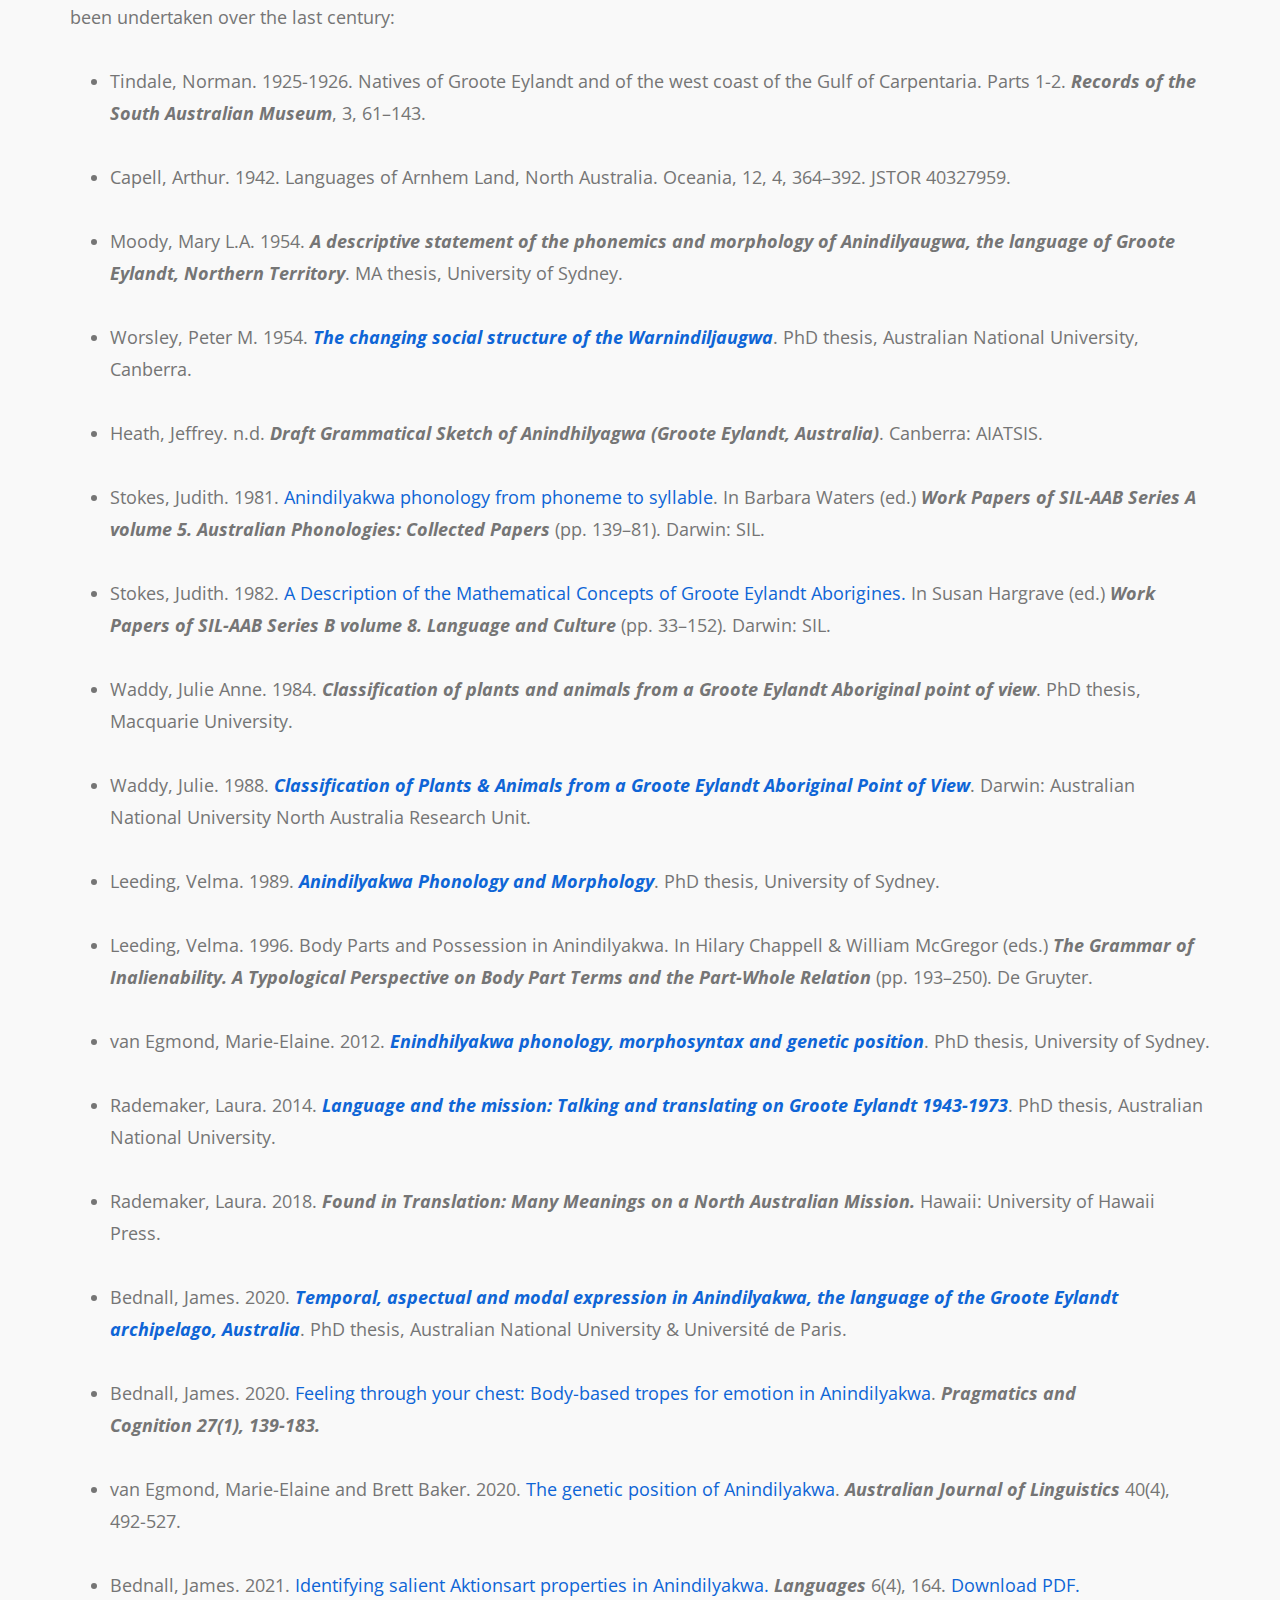
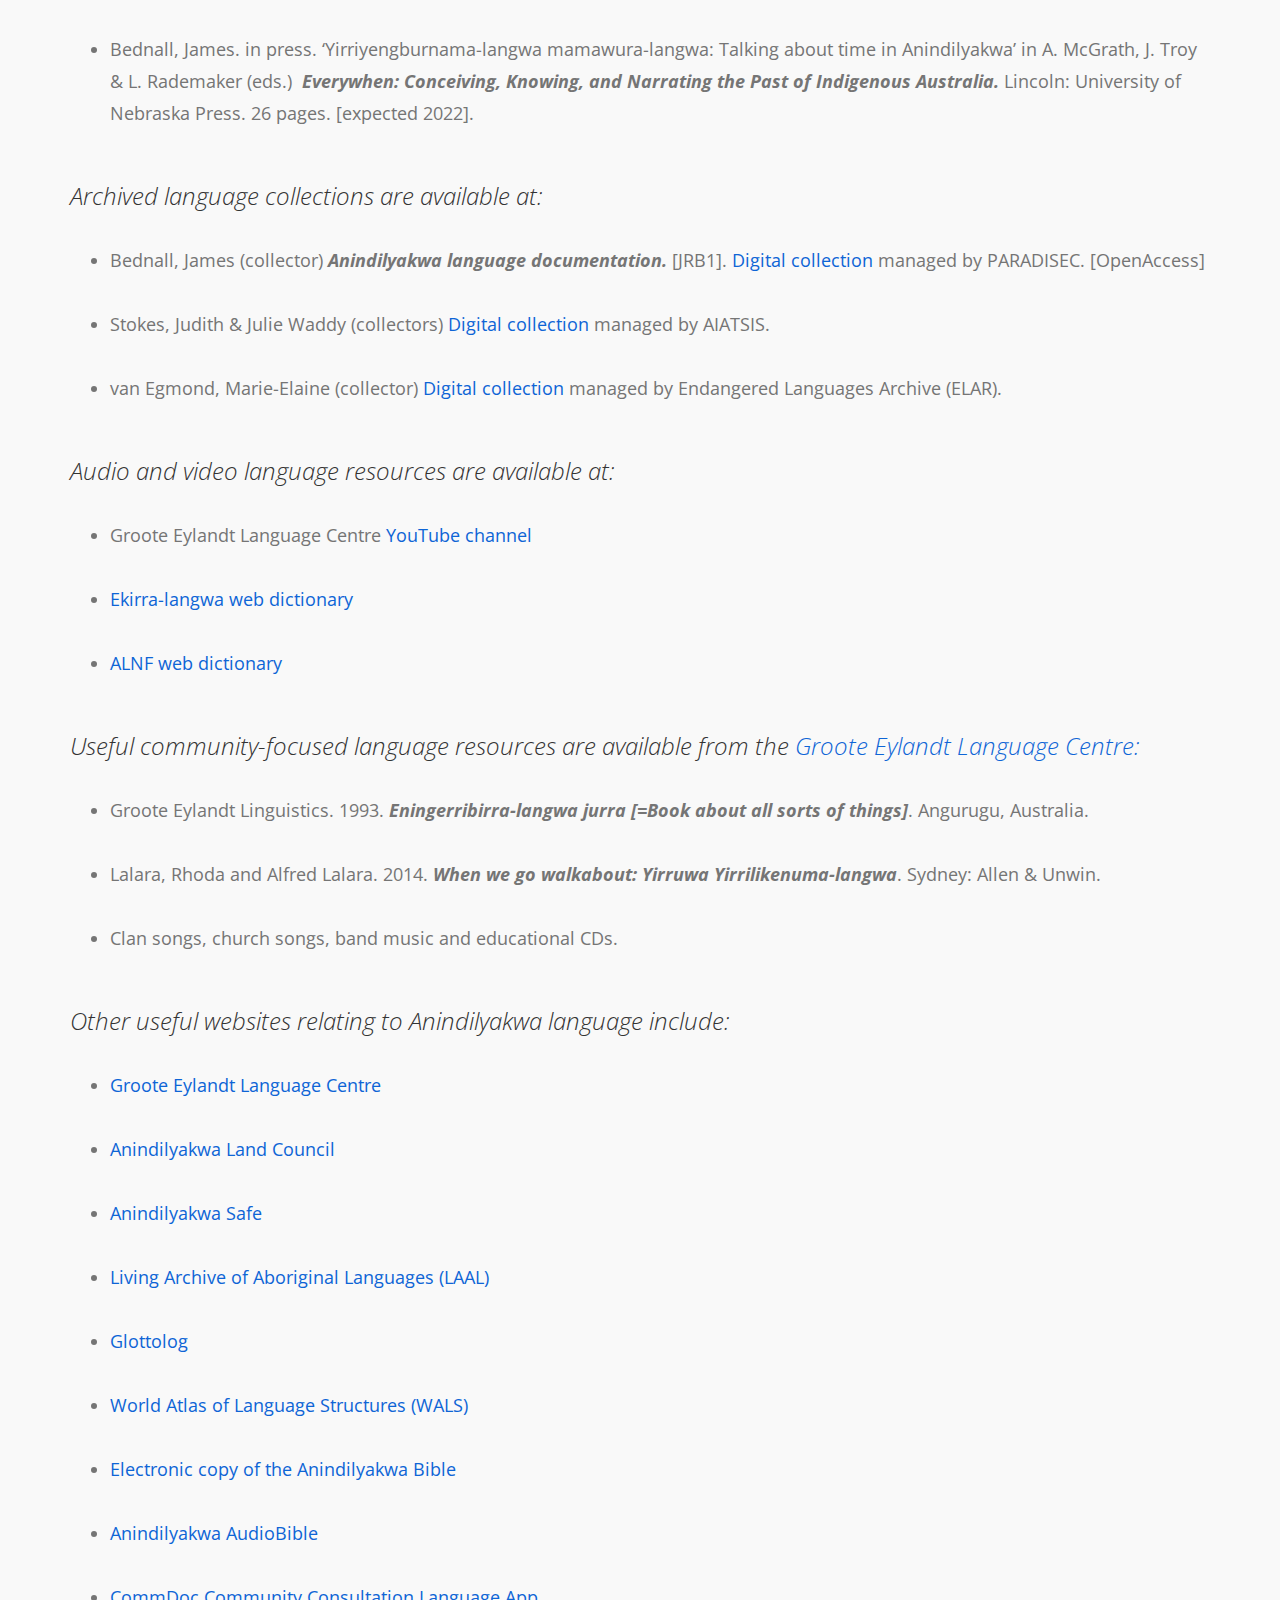
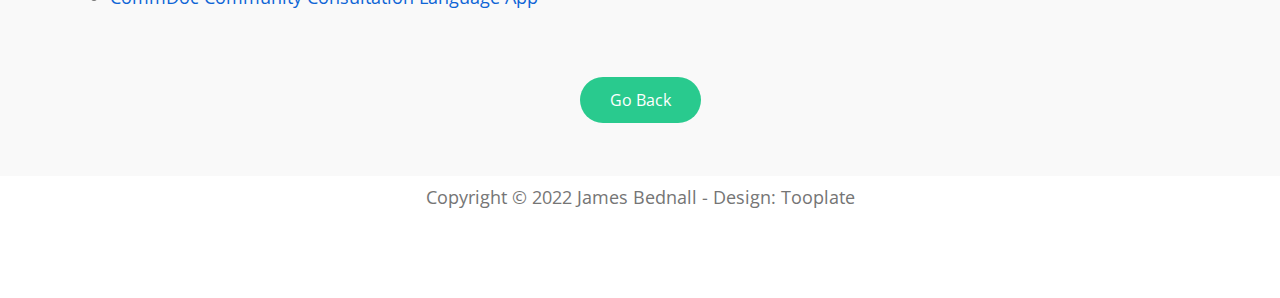
==== commit b5feccc7: "c" ====
--- a/anindilyakwa.html
+++ b/anindilyakwa.html
@@ -121,7 +121,7 @@
                     <p>Anindilyakwa has received a reasonable amount of documentation and description. Below is a list of key linguistic 
                          research that has been undertaken over the last century:</p>
 
-                         <ul>
+                         <ul class="bullet">
                               <li>Tindale, Norman. 1925-1926. Natives of Groote Eylandt and of the west coast of the Gulf of Carpentaria. 
                                    Parts 1-2. <i>Records of the South Australian Museum</i>, 3, 61–143.</li>
                               <li>Capell, Arthur. 1942. Languages of Arnhem Land, North Australia. Oceania, 12, 4, 364–392. JSTOR 40327959.</li>
@@ -181,7 +181,7 @@
                          <br>
 
                          <h3>Archived language collections are available at:</h3>
-                         <ul>
+                         <ul class="bullet">
                               <li>Bednall, James (collector) <i>Anindilyakwa language documentation.</i> [JRB1]. <a href="http://catalog.paradisec.org.au/collections/JRB1" target="_blank">Digital
                                     collection</a> managed by PARADISEC. [OpenAccess]</li>
 
@@ -194,7 +194,7 @@
                          <br>
 
                          <h3>Audio and video language resources are available at:</h3>
-                         <ul>
+                         <ul class="bullet">
                               <li>Groote Eylandt Language Centre <a href="https://www.youtube.com/channel/UCXCRwqVs3UTLPvR9q7TVKeA" target="_blank">YouTube channel</a></li>
                               <li><a href="https://anindilyakwa.org.au/resources/dictionaries/ela/" target="_blank">Ekirra-langwa web dictionary</a></li>
                               <li><a href="https://anindilyakwa.org.au/resources/dictionaries/alnf" target="_blank">ALNF web dictionary</a></li>
@@ -203,7 +203,7 @@
 
                          <h3>Useful community-focused language resources are available from the <a href="http://www.anindilyakwa.org.au/language-resources/items-for-sale/" target="_blank">
                               Groote Eylandt Language Centre:</a></h3>
-                         <ul>
+                         <ul class="bullet">
                               <li>Groote Eylandt Linguistics. 1993. <i>Eningerribirra-langwa jurra [=Book about all sorts of things]</i>. Angurugu, Australia.</li>
                               <li>Lalara, Rhoda and Alfred Lalara. 2014. <i>When we go walkabout: Yirruwa Yirrilikenuma-langwa</i>. Sydney: Allen & Unwin.</li>
                               <li>Clan songs, church songs, band music and educational CDs.</li>
@@ -211,7 +211,7 @@
                          <br>
 
                          <h3>Other useful websites relating to Anindilyakwa language include:</h3>
-                         <ul>
+                         <ul class="bullet">
                               <li><a href="http://www.anindilyakwa.org.au/" target="_blank">Groote Eylandt Language Centre</a></li>
                               <li><a href="http://www.anindilyakwa.com/" target="_blank">Anindilyakwa Land Council</a></li>
                               <li><a href="http://www.anindilyakwasafe.net/" target="_blank">Anindilyakwa Safe</a></li>
--- a/css/tooplate-style.css
+++ b/css/tooplate-style.css
@@ -302,7 +302,7 @@
 
   .custom-navbar .navbar-toggle {
     border: none;
-    padding-top: 0px;
+    padding-top: 10px;
   }
 
   .custom-navbar .navbar-toggle {
@@ -325,7 +325,7 @@
       -webkit-box-shadow: 0 1px 30px rgba(0, 0, 0, 0.1);
       -moz-box-shadow: 0 1px 30px rgba(0, 0, 0, 0.1);
       box-shadow: 0 1px 30px rgba(0, 0, 0, 0.1);
-      padding: px 0;
+      padding: 20px 0;
     }
 
     .top-nav-collapse .navbar-brand {
@@ -342,6 +342,96 @@
   }
 
 
+/*---------------------------------------
+      MENU 2 !!!!!  FOR ANYDILIAKWA AND BADIMAYA PAGES  
+  -----------------------------------------*/
+
+  .custom-navbar2 {
+    border: none;
+    margin-bottom: 0;
+    padding: 25px 0;
+    margin-top: -30px;
+  }
+
+  .custom-navbar2 .navbar-brand {
+    color: #ffffff;
+    font-size: 25px;
+    font-weight: 500;
+    letter-spacing: -1px;
+    margin-top: 27px; /* DELETE THIS IF YOU GET ANY PROBLEM */
+  }
+
+  .top-nav-collapse {
+    background: #ffffff;
+  }
+
+  .custom-navbar2 .navbar-nav {
+    margin-left: 0em;
+  }
+
+  .custom-navbar2 .nav li a {
+    font-size: 16px;
+    font-weight: normal;
+    color: #f0f0f0;
+    padding-right: 10px;
+    padding-left: 12px;
+  }
+
+  .custom-navbar2 .nav li a:hover {
+    background: white;
+    color: #29ca8e;
+  }
+
+  .custom-navbar2 .navbar-nav > li > a:hover,
+  .custom-navbar2 .navbar-nav > li > a:focus {
+    background-color: transparent;
+  }
+
+  .custom-navbar2 .nav li.active > a {
+    background-color: transparent;
+    color: #29ca8e;
+  }
+
+  .custom-navbar2 .navbar-toggle {
+    border: none;
+    padding-top: 0px;
+  }
+
+  .custom-navbar2 .navbar-toggle {
+    background-color: transparent;
+  }
+
+  .custom-navbar2 .navbar-toggle .icon-bar {
+    background: #29ca8e;
+    border-color: transparent;
+  }
+
+  @media(min-width:768px) {
+    .custom-navbar2 {
+      border-bottom: 0;
+      background: 0 0; 
+    }
+
+    .custom-navbar2.top-nav-collapse {
+      background: #ffffff;
+      -webkit-box-shadow: 0 1px 30px rgba(0, 0, 0, 0.1);
+      -moz-box-shadow: 0 1px 30px rgba(0, 0, 0, 0.1);
+      box-shadow: 0 1px 30px rgba(0, 0, 0, 0.1);
+      padding: 10px 0;
+    }
+
+    .top-nav-collapse .navbar-brand {
+      color: #252525;
+    }
+
+    .top-nav-collapse .nav li a {
+      color: #575757;
+    }
+
+    .top-nav-collapse .nav .section-btn a {
+      color: #ffffff;
+    }
+  }
 
 
 
@@ -753,7 +843,8 @@
     background: url('../images/Sections/Research.JPG') no-repeat;
     background-size: cover;
     width: 100%;
-    height: 35vh;
+    height: 350px;
+    margin-top: 25px;
   }
 
 
@@ -807,7 +898,7 @@
   background: url('../images/Sections/TAM-in-Anindilyakwa-project.jpg') no-repeat;
   background-size: cover;
   width: 100%;
-  height: 35vh;
+  height: 350px;
   margin-top: 25px;
 }
 
@@ -815,15 +906,15 @@
   background: url('../images/Sections/Nganang-Badimaya-Wangga-project.jpg') no-repeat;
   background-size: cover;
   width: 100%;
-  height: 35vh;
+  height: 350px;
   margin-top: 25px;
 }
 
 .project-image3 {
   background: url('../images/Sections/Badimaya-dictionary-project.JPG') no-repeat;
-  background-size: cover;
-  width: 100%;
-  height: 35vh;
+  background-size: cover; 
+  width: 100%;
+  height: 350px;
   margin-top: 25px;
 }
 
@@ -831,7 +922,7 @@
   background: url('../images/Sections/On-Badimaya-Country-project.JPG') no-repeat;
   background-size: cover;
   width: 100%;
-  height: 35vh;
+  height: 350px;
   margin-top: 25px;
 }
 
@@ -1020,7 +1111,7 @@
 
   .pricing-bottom {
     height: 8vh;
-    margin: auto;
+    margin: 0 auto;
 
     width: 42%;
     padding: 30px;
@@ -1275,3 +1366,107 @@
       height: 85vh;
     }
   }
+
+  @media screen and (max-width: 1500px) {
+    .research-image{
+      height: 320px !important;
+    }
+  }
+
+  @media screen and (max-width: 990px) {
+  .project-image1{
+    height: 210px !important;
+  }
+  .research-image{
+    height: 250px !important;
+  }
+  .pricing-info{
+    /* height: 250px !important; */
+  }
+  }
+  @media screen and (max-width: 770px) {
+    .research-image{
+      height: 400px !important;
+    }
+  }
+  @media screen and (max-width: 550px) {
+    .research-image{
+      height: 300px !important;
+    }
+  }
+  @media screen and (max-width: 420px) {
+    .research-image{
+      height: 220px !important;
+    }
+  }
+  .bullet li{
+    list-style: disc;
+  }
+  .pad-40{
+    padding: 40px 0;
+  }
+  @media screen and (max-width: 1200px) {
+  .pricing-bottom{
+    padding: 30px 0px;
+  }
+  }
+  @media screen and (max-width: 760px) {
+    .custom-navbar .navbar-brand{
+    margin-top: 0px;
+  }
+}
+@media screen and (max-width: 560px) {
+.social-icon li{
+  padding: 30px;
+}
+}
+@media screen and (max-width: 460px) {
+  .social-icon li{
+    padding: 20px;
+  }
+  }
+  @media screen and (max-width: 400px) {
+    .social-icon li{
+      padding: 8px;
+    }
+    }
+    @media screen and (max-width: 330px) {
+      .social-icon li{
+        padding: 4px;
+      }
+      }
+      @media screen and (max-width: 1000px) {
+        .pad-40{
+          padding: 0px;
+        }
+        }
+        @media screen and (max-width: 1135px) {
+          .project-image3{
+            height: 45vh !important;
+          }
+          }
+          @media screen and (max-width: 1110px) {
+            .project-image3{
+              height: 350px !important;
+            }
+            }
+            @media screen and (max-width: 960px) {
+              .project-image3{
+                height: 250px !important;
+              }
+              }
+              @media screen and (max-width: 770px) {
+                .project-image3{
+                  height: 450px !important;
+                }
+                }
+                @media screen and (max-width: 630px) {
+                  .project-image3{
+                    height: 350px !important;
+                  }
+                  }
+                @media screen and (max-width: 490px) {
+                  .project-image3{
+                    height: 35vh !important;
+                  }
+                  }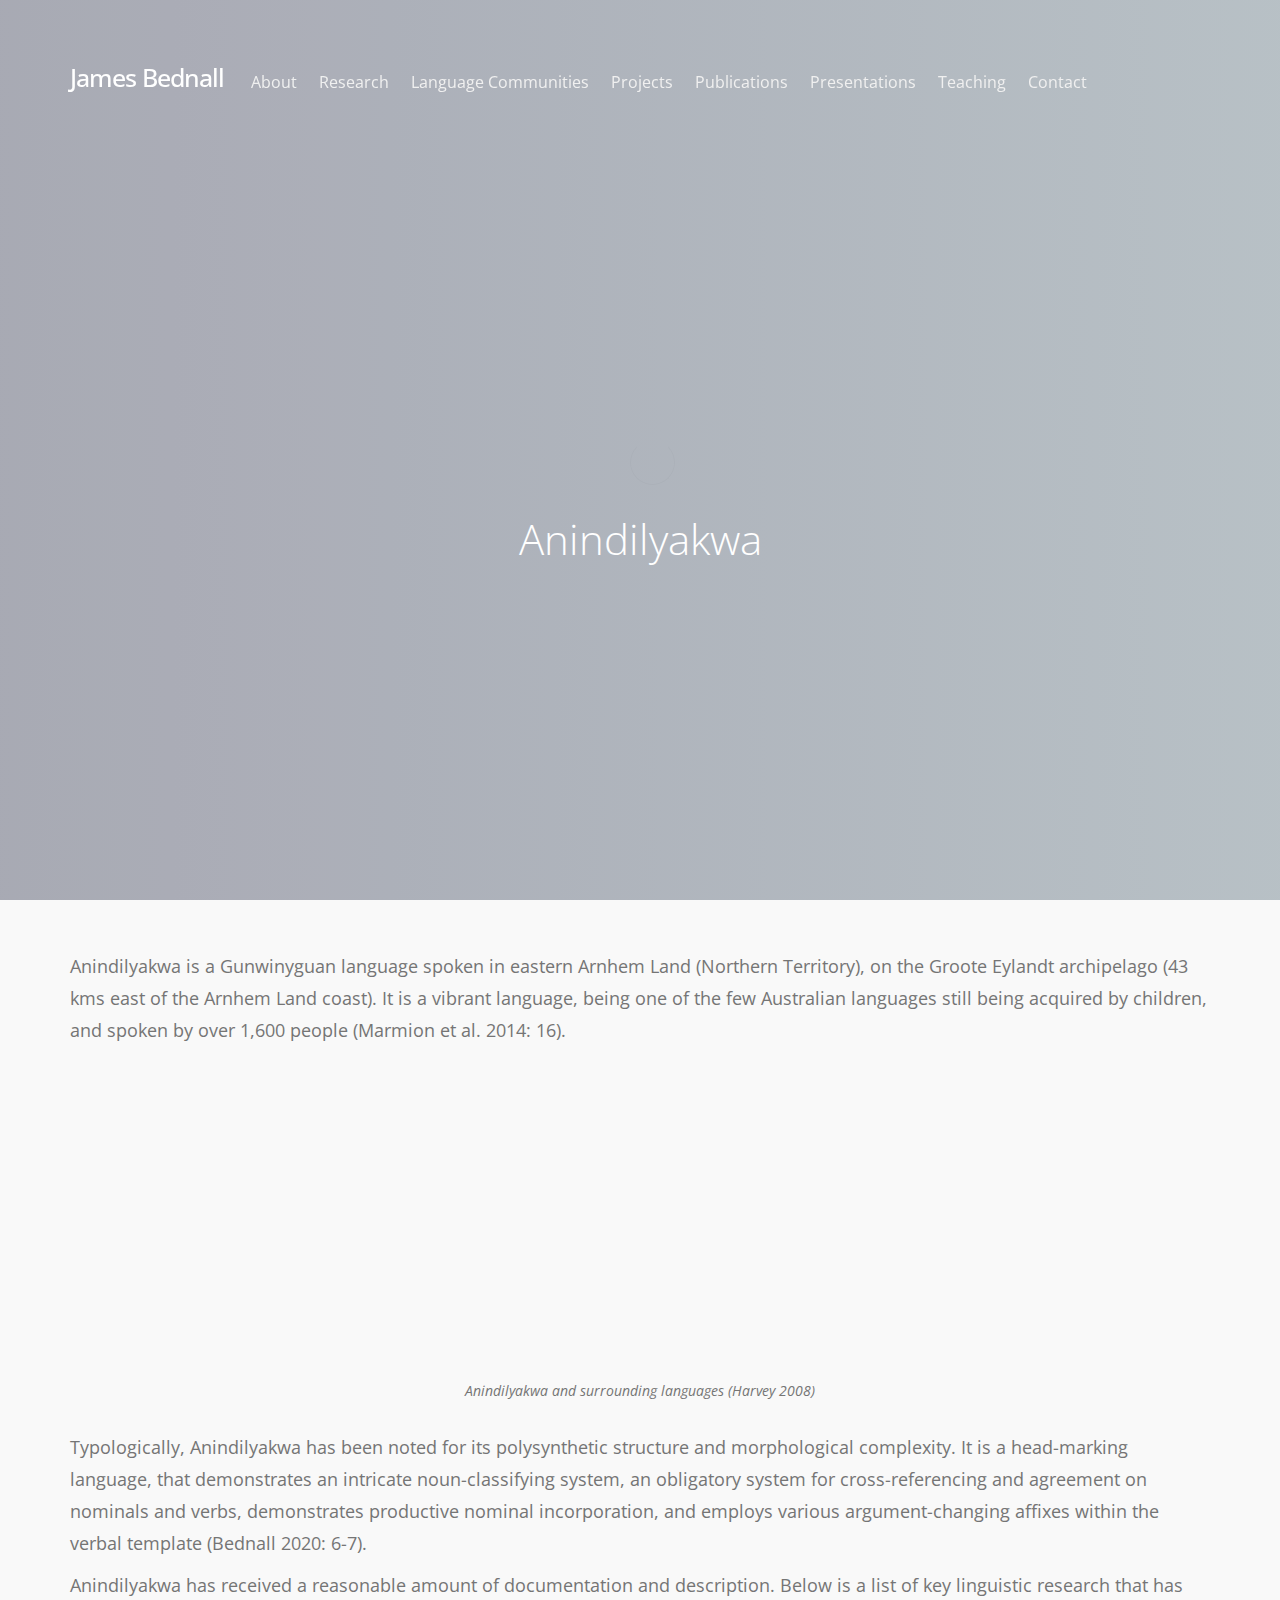
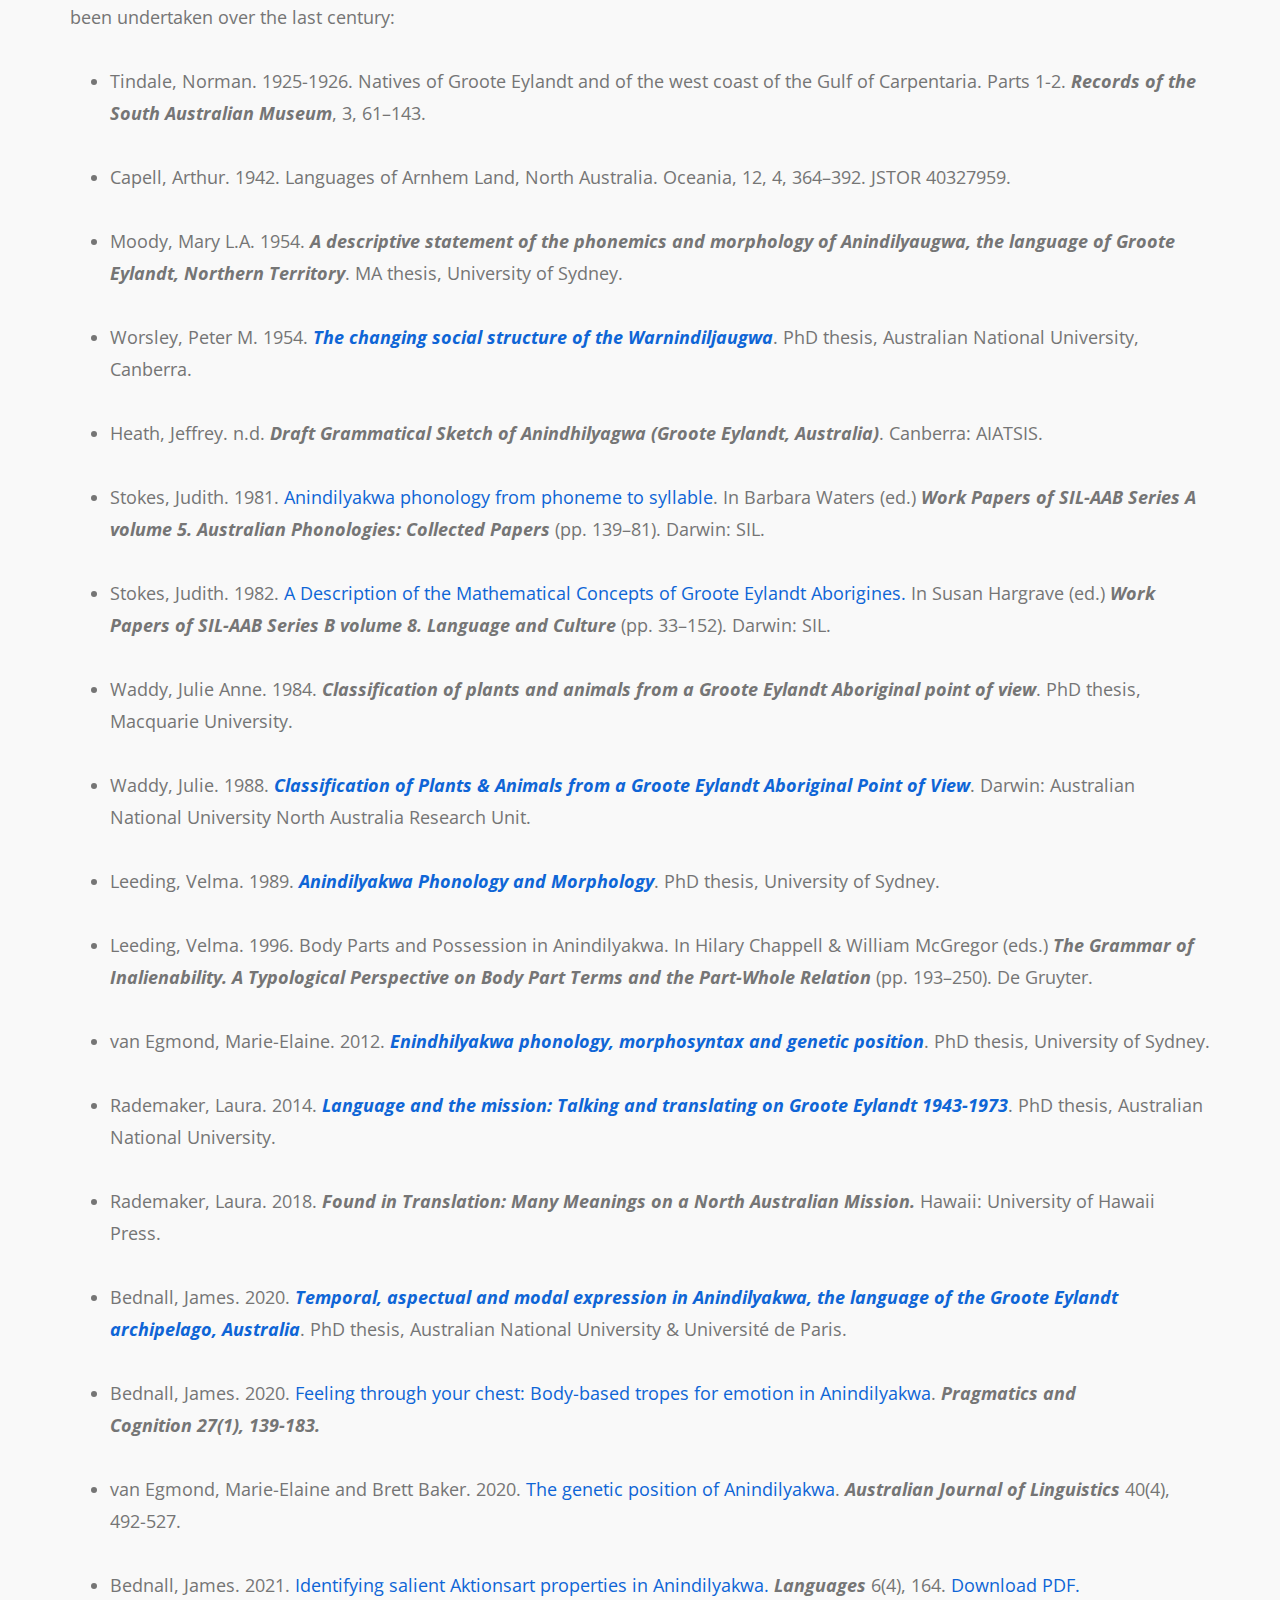
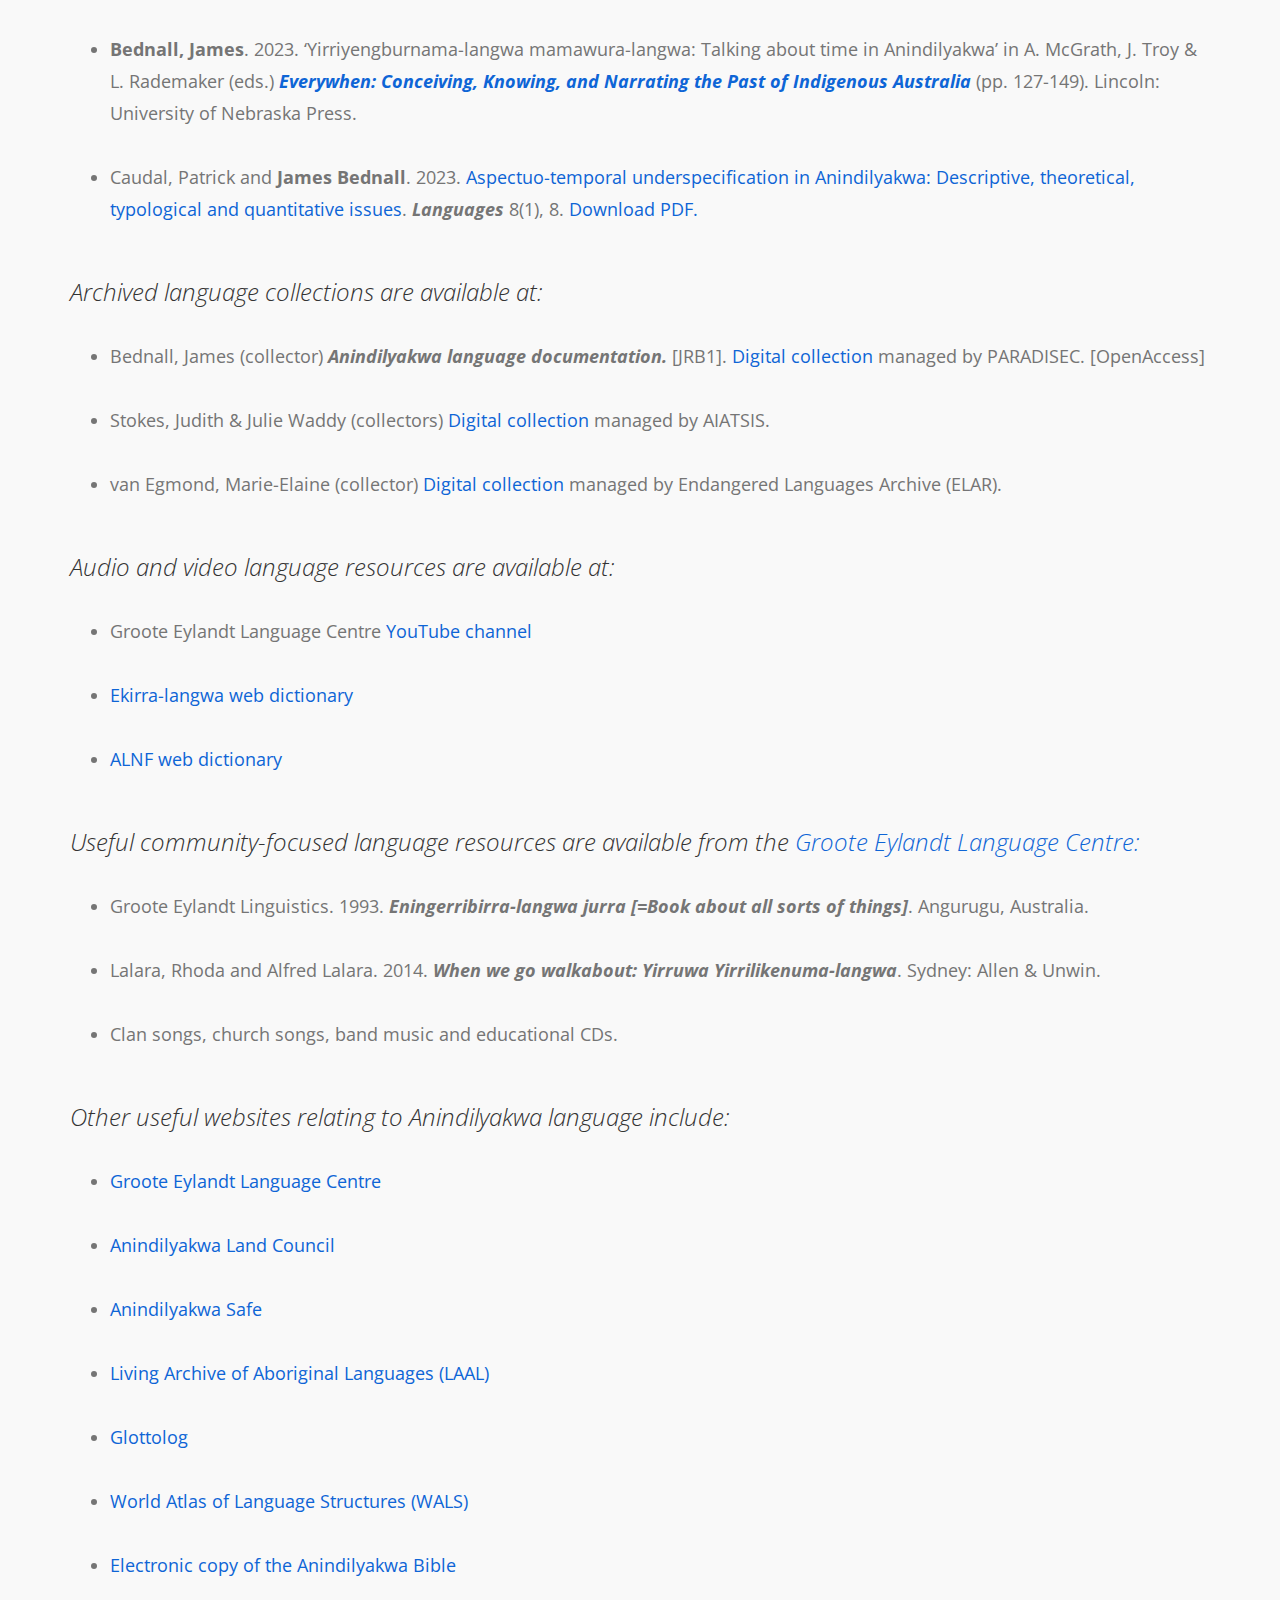
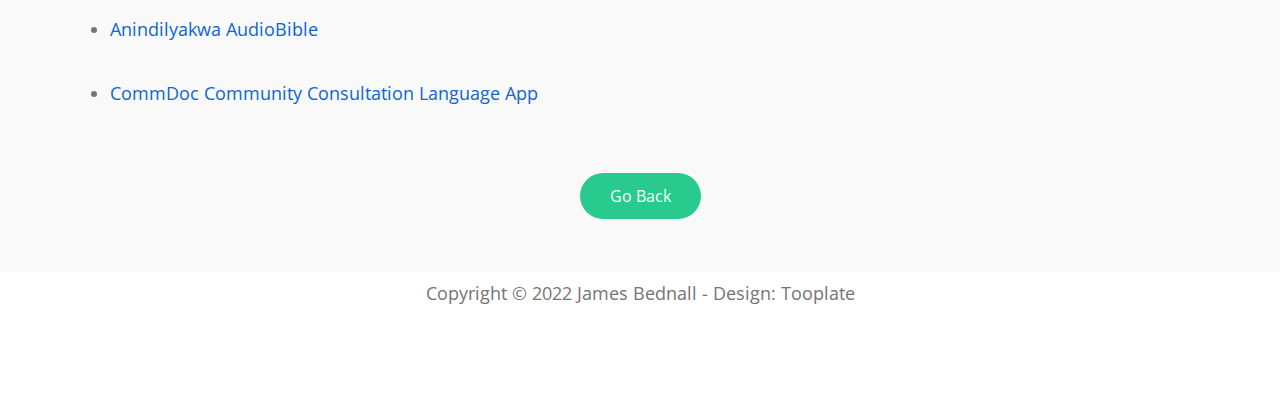
==== commit 23947e47: "Update anindilyakwa.html" ====
--- a/anindilyakwa.html
+++ b/anindilyakwa.html
@@ -40,7 +40,7 @@
 
 
      <!-- MENU -->
-     <section class="navbar custom-navbar2 navbar-fixed-top" role="navigation">
+     <section class="navbar custom-navbar navbar-fixed-top" role="navigation">
           <div class="container">
 
                <div class="navbar-header">
@@ -175,8 +175,12 @@
                               <li>Bednall, James. 2021. <a href="https://www.mdpi.com/2226-471X/6/4/164" target="_blank">Identifying salient Aktionsart properties in 
                                    Anindilyakwa.</a> <i>Languages</i> 6(4), 164. <a href="https://www.mdpi.com/2226-471X/6/4/164/pdf" target="_blank">Download PDF.</a></li>
 
-                              <li>Bednall, James. in press. ‘Yirriyengburnama-langwa mamawura-langwa: Talking about time in Anindilyakwa’ in A. McGrath, J. Troy & L. Rademaker (eds.) 
-                                   <i>Everywhen: Conceiving, Knowing, and Narrating the Past of Indigenous Australia.</i> Lincoln: University of Nebraska Press. 26 pages. [expected 2022].</li>
+                              <li><strong>Bednall, James</strong>. 2023. ‘Yirriyengburnama-langwa mamawura-langwa: Talking about time in Anindilyakwa’ in A. McGrath, J. Troy & L. Rademaker 
+                                   (eds.) <i><a href="https://www.nebraskapress.unl.edu/nebraska/9781496227287/" target="_blank">Everywhen: Conceiving, Knowing, and Narrating the Past of Indigenous Australia</a></i> 
+                                   (pp. 127-149). Lincoln: University of Nebraska Press.</li>
+
+                              <li>Caudal, Patrick and <strong>James Bednall</strong>. 2023. <a href="https://www.mdpi.com/2226-471X/8/1/8" target="_blank">Aspectuo-temporal underspecification in Anindilyakwa: Descriptive,
+                                   theoretical, typological and quantitative issues</a>. <i>Languages</i> 8(1), 8. <a href="https://www.mdpi.com/2226-471X/8/1/8/pdf?version=1672108983" target="_blank">Download PDF.</a></li>
                          </ul>
                          <br>
 
--- a/css/tooplate-style.css
+++ b/css/tooplate-style.css
@@ -343,14 +343,14 @@
 
 
 /*---------------------------------------
-      MENU 2 !!!!!  FOR ANYDILIAKWA AND BADIMAYA PAGES  
+      MENU 2 !!!!!  FOR ANYDILIAKWA AND BADIMAYA PAGES   - DONT USE THIS
   -----------------------------------------*/
 
   .custom-navbar2 {
     border: none;
     margin-bottom: 0;
     padding: 25px 0;
-    margin-top: -30px;
+    
   }
 
   .custom-navbar2 .navbar-brand {
@@ -417,7 +417,7 @@
       -webkit-box-shadow: 0 1px 30px rgba(0, 0, 0, 0.1);
       -moz-box-shadow: 0 1px 30px rgba(0, 0, 0, 0.1);
       box-shadow: 0 1px 30px rgba(0, 0, 0, 0.1);
-      padding: 10px 0;
+      padding: 20px 0;
     }
 
     .top-nav-collapse .navbar-brand {
@@ -773,7 +773,7 @@
     background: url('../images/Profile_Pic/About.jpg') no-repeat center center;
     background-size: cover;
     width: 100%;
-    height: 65vh;
+    height: 650px;
   }
 
 
@@ -894,6 +894,7 @@
 
 }
 
+
 .project-image1 {
   background: url('../images/Sections/TAM-in-Anindilyakwa-project.jpg') no-repeat;
   background-size: cover;
@@ -921,146 +922,162 @@
 .project-image4 {
   background: url('../images/Sections/On-Badimaya-Country-project.JPG') no-repeat;
   background-size: cover;
+    width: 100%;
+    height: 350px;
+    margin-top: 25px; 
+}
+
+.project-image5 {
+  background: url('../images/Sections/Badimaya-dictionary.png') no-repeat;
+  background-size: contain;
+  width: 100%;
+  height: 15vh;
+  margin-top: 25px;
+}
+
+.project-image6 {
+  background: url('../images/Sections/Badimaya-Guwaga.png') no-repeat;
+  background-size: contain;
+  width: 100%;
+  height: 15vh;
+  margin-top: 25px;
+}
+
+.project-image7 {
+  background: url('../images/Sections/Nganang-Badimaya-Wangga-1.png') no-repeat;
+  background-size: contain;
+  width: 100%;
+  height: 15vh;
+  margin-top: 25px;
+}
+
+
+.project-image8 {
+  background: url('../images/Sections/On-Badimaya-Country.jpg') no-repeat;
+  background-size: contain;
+  width: 100%;
+  height: 15vh;
+  margin-top: 25px;
+}
+
+.project-image9 {
+  background: url('../images/Sections/Badimaya-seasonal-calendar.png') no-repeat;
+  background-size: contain;
+  width: 100%;
+  height: 15vh;
+  margin-top: 25px;
+}
+
+.project-image10 {
+  background: url('../images/Sections/Bush-yarns-from-Mt-Magnet.png') no-repeat;
+  background-size: contain;
+  width: 100%;
+  height: 15vh;
+  margin-top: 25px;
+}
+
+.project-image11 {
+  background: url('../images/Sections/Joe-Benjamin-Stories.png') no-repeat;
+  background-size: contain;
+  width: 100%;
+  height: 15vh;
+  margin-top: 25px;
+}
+
+.project-image12 {
+  background: url('../images/Sections/Teaching.JPG') no-repeat center center;
+  background-size: contain;
+  width: 100%;
+  height: 45vh;
+  margin-top: 25px;
+}
+
+.project-image13 {
+  background: url('../images/Profile_Pic/Presentations.jpg') no-repeat center center;
+  background-size: contain;
+  width: 100%;
+  height: 45vh;
+  margin-top: 25px;
+}
+
+.project-image14 {
+  background: url('../images/Contact_Logos/email-icon.png') no-repeat ;
+  background-size: contain;
+  width: 100%;
+  height: 10vh;
+
+}
+
+.project-image15 {
+  background: url('../images/Contact_Logos/academia.png') no-repeat;
+  background-size: contain;
+  width: 100%;
+  height: 10vh;
+
+}
+
+.project-image16 {
+  background: url('../images/Contact_Logos/linkedin.png') no-repeat;
+  background-size: contain;
+  width: 100%;
+  height: 10vh;
+
+}
+
+.project-image17 {
+  background: url('../images/Contact_Logos/logo_ANU_university.png') no-repeat;
+  background-size: contain;
+  width: 100%;
+  height: 10vh;
+
+}
+
+.project-image18 {
+  background: url('../images/Contact_Logos/orcid_logo.png') no-repeat;
+  background-size: contain;
+  width: 100%;
+  height: 10vh;
+ 
+}
+
+.project-image19 {
+  background: url('../images/Contact_Logos/research_gate.png') no-repeat;
+  background-size: contain;
+  width: 100%;
+  height: 10vh;
+
+}
+
+.project-image20 {
+  background: url('../images/Sections/Anindilyakwa-map.jpg') no-repeat center;
+  background-size: contain;
+  width: 100%;
+  height: 35vh;
+
+}
+
+.project-image21 {
+  background: url('../images/Sections/Badimaya-map.png') no-repeat center;
+  background-size: contain;
+  width: 100%;
+  height: 35vh;
+
+}
+
+.project-image22 {
+  background: url('../images/Sections/project-image0.jpg') no-repeat;
+  background-size: cover;
   width: 100%;
   height: 350px;
   margin-top: 25px;
 }
 
-.project-image5 {
-  background: url('../images/Sections/Badimaya-dictionary.png') no-repeat;
+
+.project-image23 {
+  background: url('../images/Contact_Logos/google_scholar_icon.png') no-repeat;
   background-size: contain;
   width: 100%;
   height: 15vh;
-  margin-top: 25px;
-}
-
-.project-image6 {
-  background: url('../images/Sections/Badimaya-Guwaga.png') no-repeat;
-  background-size: contain;
-  width: 100%;
-  height: 15vh;
-  margin-top: 25px;
-}
-
-.project-image7 {
-  background: url('../images/Sections/Nganang-Badimaya-Wangga-1.png') no-repeat;
-  background-size: contain;
-  width: 100%;
-  height: 15vh;
-  margin-top: 25px;
-}
-
-
-.project-image8 {
-  background: url('../images/Sections/On-Badimaya-Country.jpg') no-repeat;
-  background-size: contain;
-  width: 100%;
-  height: 15vh;
-  margin-top: 25px;
-}
-
-.project-image9 {
-  background: url('../images/Sections/Badimaya-seasonal-calendar.png') no-repeat;
-  background-size: contain;
-  width: 100%;
-  height: 15vh;
-  margin-top: 25px;
-}
-
-.project-image10 {
-  background: url('../images/Sections/Bush-yarns-from-Mt-Magnet.png') no-repeat;
-  background-size: contain;
-  width: 100%;
-  height: 15vh;
-  margin-top: 25px;
-}
-
-.project-image11 {
-  background: url('../images/Sections/Joe-Benjamin-Stories.png') no-repeat;
-  background-size: contain;
-  width: 100%;
-  height: 15vh;
-  margin-top: 25px;
-}
-
-.project-image12 {
-  background: url('../images/Sections/Teaching.JPG') no-repeat center center;
-  background-size: contain;
-  width: 100%;
-  height: 45vh;
-  margin-top: 25px;
-}
-
-.project-image13 {
-  background: url('../images/Profile_Pic/Presentations.jpg') no-repeat center center;
-  background-size: contain;
-  width: 100%;
-  height: 45vh;
-  margin-top: 25px;
-}
-
-.project-image14 {
-  background: url('../images/Contact_Logos/email-icon.png') no-repeat ;
-  background-size: contain;
-  width: 100%;
-  height: 5vh;
-
-}
-
-.project-image15 {
-  background: url('../images/Contact_Logos/academia.jpg') no-repeat;
-  background-size: contain;
-  width: 100%;
-  height: 5vh;
-
-}
-
-.project-image16 {
-  background: url('../images/Contact_Logos/linkedin.png') no-repeat;
-  background-size: contain;
-  width: 100%;
-  height: 5vh;
-
-}
-
-.project-image17 {
-  background: url('../images/Contact_Logos/logo_ANU_university.png') no-repeat;
-  background-size: contain;
-  width: 100%;
-  height: 5vh;
-
-}
-
-.project-image18 {
-  background: url('../images/Contact_Logos/orcid_logo.png') no-repeat;
-  background-size: contain;
-  width: 100%;
-  height: 5vh;
- 
-}
-
-.project-image19 {
-  background: url('../images/Contact_Logos/research_gate.png') no-repeat;
-  background-size: contain;
-  width: 100%;
-  height: 5vh;
-
-}
-
-.project-image20 {
-  background: url('../images/Sections/Anindilyakwa-map.jpg') no-repeat center;
-  background-size: contain;
-  width: 100%;
-  height: 35vh;
-
-}
-
-.project-image21 {
-  background: url('../images/Sections/Badimaya-map.png') no-repeat center;
-  background-size: contain;
-  width: 100%;
-  height: 35vh;
-
 }
 
   /*---------------------------------------
@@ -1112,12 +1129,10 @@
   .pricing-bottom {
     height: 8vh;
     margin: 0 auto;
-
-    width: 42%;
+    text-align: center;
+    /* width: 42%; */
     padding: 30px;
-  
-    
-  }
+    }
 
   .pricing-bottom span {
     font-size: 20px;
@@ -1229,6 +1244,14 @@
     color: #ffffff;
   }
 
+  /*---------------------------------------
+     Bullet point for certain sections             
+  -----------------------------------------*/
+
+  .bullet li{
+    list-style: disc;
+  }
+
 
 
   /*---------------------------------------
@@ -1343,6 +1366,12 @@
     }
   }
 
+  @media screen and (max-width: 450px) {
+    .project-image4{
+    height: 250px !important;
+    }
+    }
+
 
   @media screen and (max-width: 480px) {
 
@@ -1377,9 +1406,18 @@
   .project-image1{
     height: 210px !important;
   }
-  .research-image{
+  
+  @media screen and (max-width: 990px) and (min-width: 770px) {
+    .project-image4{
     height: 250px !important;
-  }
+    }
+    
+    }
+    @media screen and (max-width: 990px) and (min-width: 640px) {
+    .testimonial-image{
+    height: 130vh;
+    }
+
   .pricing-info{
     /* height: 250px !important; */
   }
@@ -1420,6 +1458,29 @@
   padding: 30px;
 }
 }
+
+@media screen and (max-width:400px){
+  .project-image1{
+  height: 150px !important;
+  }
+  }
+  @media screen and (max-width:470px){
+  .project-image2{
+  height: 280px !important;
+  }
+  }
+  @media screen and (max-width:390px){
+  .project-image2{
+  height: 220px !important;
+  }
+  }
+  @media screen and (max-width:490px){
+  .project-image3{
+  height: 220px !important;
+  }
+  }
+
+
 @media screen and (max-width: 460px) {
   .social-icon li{
     padding: 20px;
